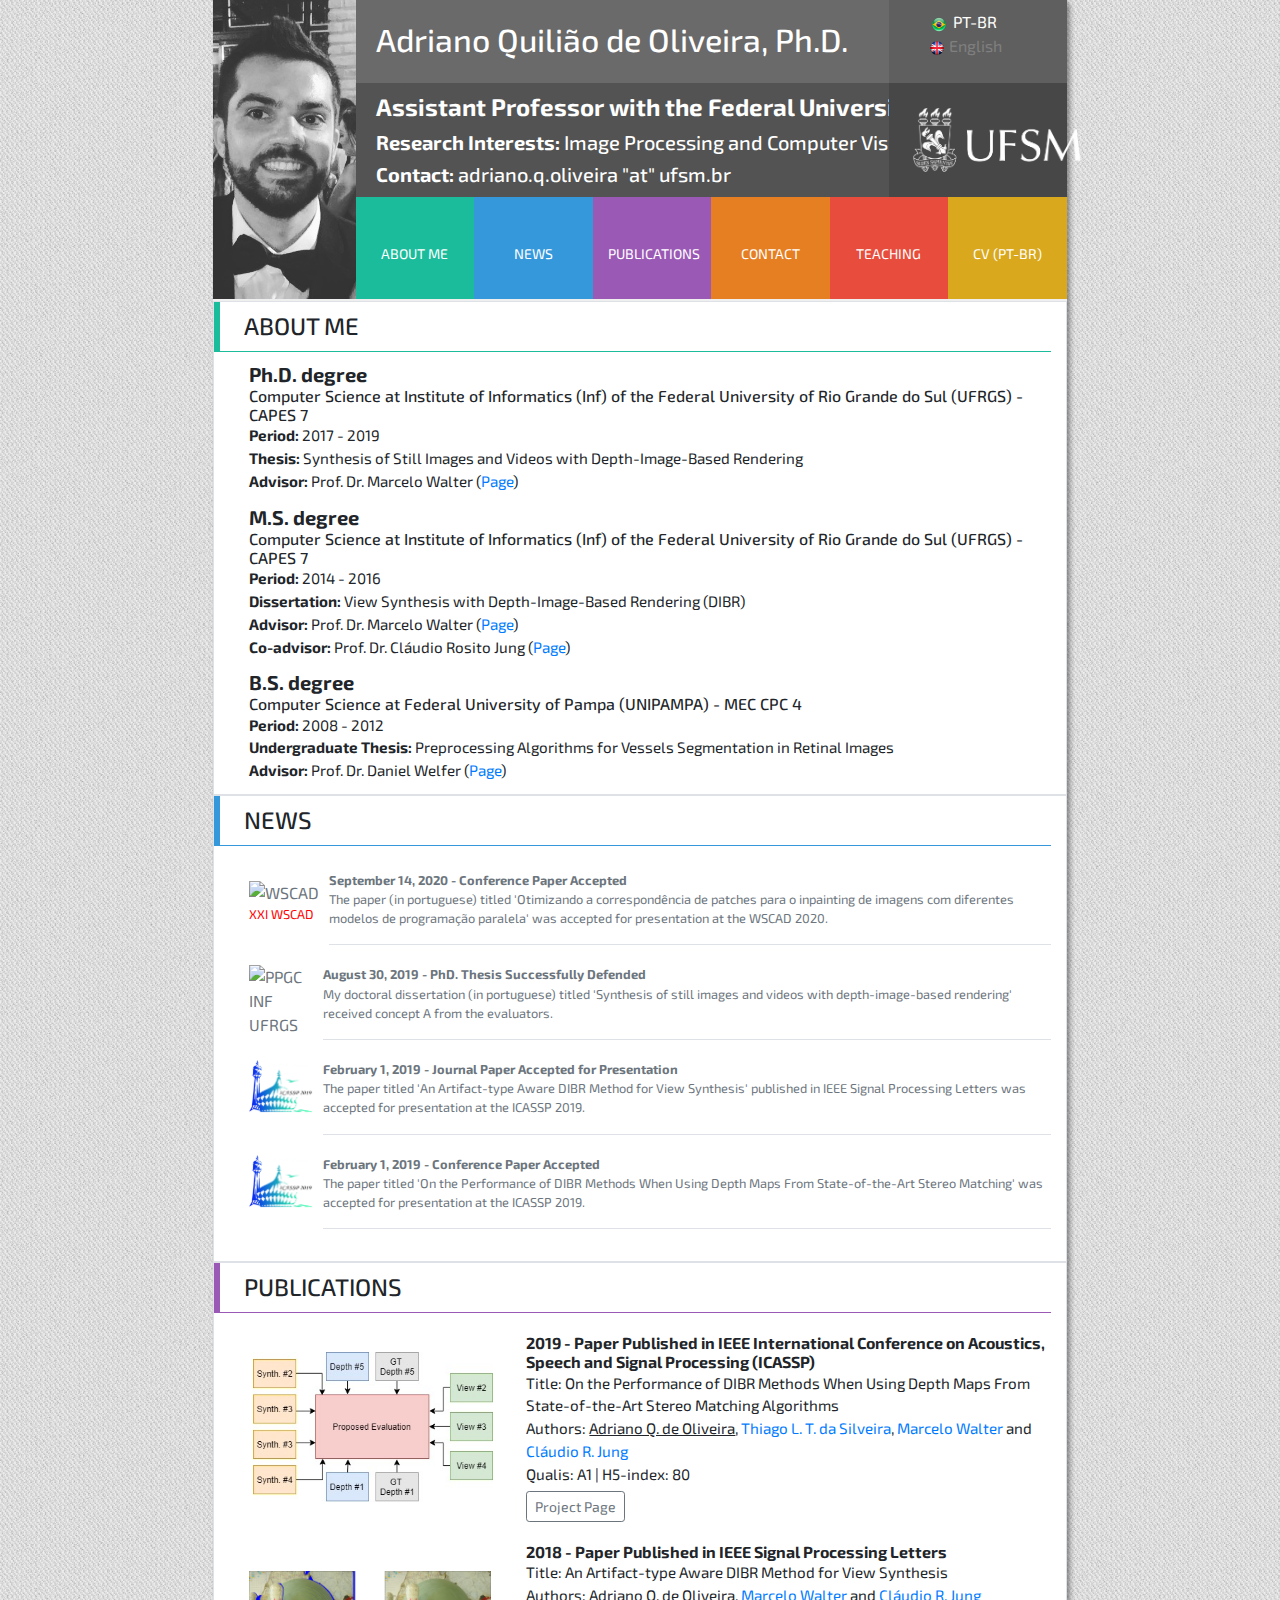
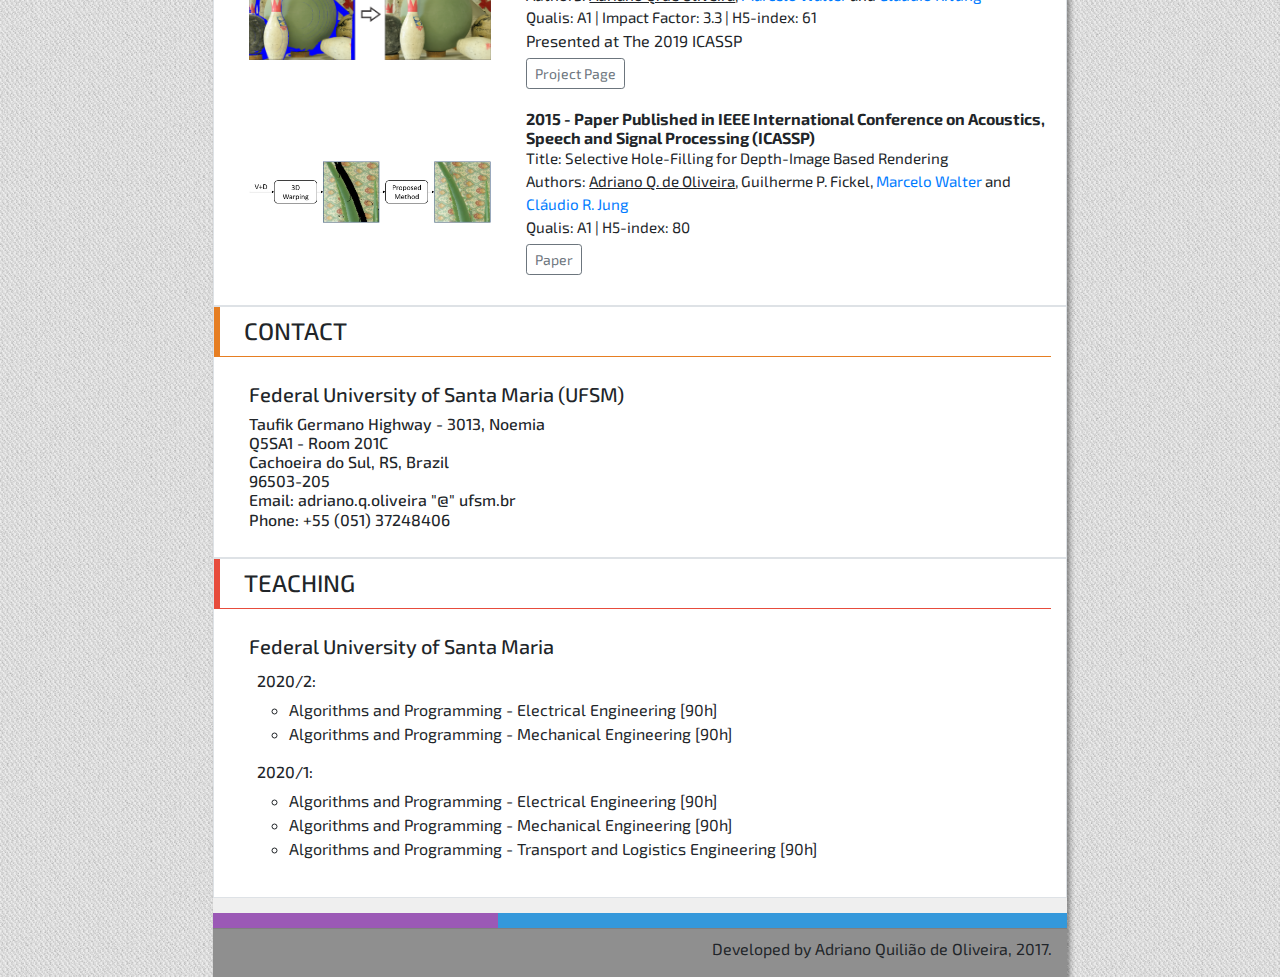
==== index.html @ 12d9fefe "Updating news and other informations - 17/10/2020" ====
<!DOCTYPE html PUBLIC "-//W3C//DTD HTML 4.01 Transitional//EN" "http://www.w3.org/TR/html4/loose.dtd">
<html lang="pt-br">
  <head>
    <!-- Required meta tags -->
    <meta http-equiv="Content-Type" content="text/html;charset=utf-8"/>
    <meta name="viewport" content="width=device-width, initial-scale=1, shrink-to-fit=no">

	<link rel="stylesheet" href="staticfiles/libs/bootstrap-4.1.2-dist/css/bootstrap.min.css"/>
	<link href="https://fonts.googleapis.com/css?family=Exo+2" rel="stylesheet">
	<link href="https://fonts.googleapis.com/icon?family=Material+Icons" rel="stylesheet">
	<link rel="stylesheet" href="staticfiles/css/main.css"/>
	<link rel="stylesheet" href="staticfiles/css/google-icons.css"/>
	<link rel="stylesheet" href="https://use.fontawesome.com/releases/v5.1.1/css/all.css" integrity="sha384-O8whS3fhG2OnA5Kas0Y9l3cfpmYjapjI0E4theH4iuMD+pLhbf6JI0jIMfYcK3yZ" crossorigin="anonymous">

	<link rel="shortcut icon" href="http://coral.ufsm.br/midia/wp-content/uploads/2012/08/apple.jpg" type="image/x-icon">
	<link rel="icon" href="https://www.ufsm.br/wp-content/themes/ufsm/images/icons/favicon.ico" sizes="192x192" />
	
	<script src="staticfiles/libs/jquery/jquery-3.1.1.min.js"></script>
	<script src="staticfiles/libs/bootstrap-4.1.2-dist/js/bootstrap.min.js"></script>
	<script src="staticfiles/js/main.js"></script>
	
	<title>Adriano Q. de Oliveira</title>
</head>
<body>
	<div class="container-fluid">
		<div class="row justify-content-center">
			<div class="col-12 col-lg-10 col-xl-8 content">
				<div class="row head">
					<div class="col-12 col-sm-3 col-xl-2 head-left">
						<!-- picture -->	
					</div>
					<div class="col-12 col-sm-9 col-xl-10">
						<div class="row"> 
							<div class="col-12 col-md-9 head-center">
								<div class="row">
									<div class="col-12 head-center-top  language-en">
										<h2>Adriano Quilião de Oliveira, Ph.D.</h2>
									</div>
									<div class="col-12 head-center-top  language-pt">
										<h2>Adriano Quilião de Oliveira</h2>
									</div>
								</div>
								<div class="row">
									<div class="col-12 head-center-bottom language-en">
										<h4><b>Assistant Professor with the Federal University of Santa Maria</b></h4> 
										<h5><b>Research Interests:</b> Image Processing and Computer Vision</h5>
										<h5><b>Contact:</b> adriano.q.oliveira "at" ufsm.br </h5>
									</div>
									<div class="col-12 head-center-bottom language-pt">
										<h4><b>Professor Adjunto da Universidade Federal de Santa Maria</b></h4> 
										<h5><b>Interesses de Pesquisa:</b> Processamento de Imagens e Visão Computacional</h5>
										<h5><b>Contato:</b> adriano.q.oliveira "@" ufsm.br </h5>
									</div>
								</div>
							</div>
							<div class="col-12 col-md-3 head-right">
								<div class="row head-right-top">
									<div class="col-12 col-sm-12 col-md-12" style="margin-left: 0px; padding-left: 0px;">
										<ul class="lang">
											<li data-language="pt" class="lang" id="bt-lang-pt">
												<img src="staticfiles/imgs/flag_br.png" alt="Português" width="20">
												PT-BR
											</li>
											<li data-language="en" class="lang" id="bt-lang-en">
												<img src="staticfiles/imgs/flag_en.png" alt="English" width="16">
												English
											</li>
										</ul>
									</div>
								</div>
								<div class="row head-right-bottom">
									<div class="col-12">
										<center>
											<img src="staticfiles/imgs/ufsm.png" class="head-logo" class="img-responsive"  alt="Institute of Informatics - UFRGS"/>
										</center>
									</div>
								</div>
							</div>
						</div>
						<div class="row nv-container">
							<div class="col-4 col-md-2 nv nv-one" id="bt_home">
								<i class="fas fa-user-graduate fa-2x"></i><br/>
								<div class="language-en">About Me</div>
								<div class="language-pt">Sobre Mim</div>
							</div>
							<div class="col-4 col-md-2 nv nv-two" id="bt_news">
							  	<i class="fas fa-rss-square fa-2x"></i><br/>
								<div class="language-en">News</div>
								<div class="language-pt">Notícias</div>
							</div>
							<div class="col-4 col-md-2 nv nv-three" id="bt_research">
							  	<i class="fas fa-book fa-2x"></i><br/>
								<div class="language-en">Publications</div>
								<div class="language-pt">Artigos</div>
							</div>
							<div class="col-4 col-md-2 nv nv-four"  id="bt_contact">
							  	<i class="fas fa-envelope fa-2x"></i><br/>
								<div class="language-en">Contact</div>
								<div class="language-pt">Contato</div>
							</div>
							<div class="col-4 col-md-2 nv nv-five"  id="bt_career">
								<i class="fas fa-university fa-2x"></i><br/>
								<div class="language-en">Teaching</div>
								<div class="language-pt">Ensino</div>
							</div>
							<!--<div class="col-4 col-md-2 nv nv-five" id="bt_research_gp">
							  	<i class="fas fa-users fa-2x"></i><br/>
								<div class="language-en">Research Group</div>
								<div class="language-pt">Grupo de Pesquisa</div>
							</div>-->
							<div class="col-4 col-md-2 nv nv-six" id="bt_lattes">
							  	<i class="fas fa-newspaper fa-2x"></i><br/>
								<div class="language-en">CV (PT-BR)</div>
								<div class="language-pt">Lattes</div>
							</div>
						</div>
					</div>
				</div>	
				<!--------------------
					 PAGE CONTENT 
				---------------------->
				<div class="row page-content">
					<div class="col-12" id="page-content">

						<div class="row justify-content-center">
							<div class="col-12 content-top-left border section">
								<div class="row" id="about">
									<div class="col-12 section-title">
										<header class="color-s1">
											<h4 class="language-en">About Me</h4>
											<h4 class="language-pt">Sobre Mim</h4>
										</header>
									</div>
								</div>
								<!--<div class="row">
									<div class="col-12 subheader color-s1">
										<h5>Academic Education</h5>
									</div>
								</div>-->
								<div class="row section-content">
									<div class="col-12 degree">
										<div class="language-en">
											<h5>Ph.D. degree</h5>
											<h6>Computer Science at Institute of Informatics (Inf) of the Federal University of Rio Grande do Sul (UFRGS) - CAPES 7</h6>  
											<p>
												<b> Period: </b> 
												2017 - 2019
											</p>
											<p>
												<b> Thesis: </b> 
												Synthesis of Still Images and Videos with Depth-Image-Based Rendering
											</p>
											<p> 	
												<b>Advisor:</b> Prof. Dr. Marcelo Walter
												<span class="lattes">
													(<a href="http://www.inf.ufrgs.br/~mwalter/" target="_blank">Page</a>)
												</span>  
											</p>
											<!--
											<p> 	
												<b>Co-advisor:</b> Prof. Dr. Cláudio Rosito Jung
												<span class="lattes">
													(<a href="http://www.inf.ufrgs.br/~crjung/" target="_blank">Page</a>)
												</span>
											</p>
											-->
										</div>
										<div class="language-pt">
											<h5>Doutorado</span></h5>
											<h6>Ciência da Computação no Instituto de Informática (Inf) da Universidade Federal do Rio Grande do Sul (UFRGS) - CAPES 7</h6>  
											<p>
												<b> Período: </b> 
												2017 - 2019
											</p>
											<p>
												<b> Tese: </b> 
												Síntese de Fotografias e Vídeos com Depth-Image-Based Rendering
											</p>
											<p> 	
												<b>Orientador:</b> Prof. Dr. Marcelo Walter
												<span class="lattes">
													(<a href="http://www.inf.ufrgs.br/~mwalter/" target="_blank">Página</a>)
												</span>  
											</p>
											<!--
											<p> 	
												<b>Coorientador:</b> Prof. Dr. Cláudio Rosito Jung
												<span class="lattes">
													(<a href="http://www.inf.ufrgs.br/~crjung/" target="_blank">Página</a>)
												</span>
											</p>
											-->
										</div>
									</div>
								</div>
								<div class="row section-content">
									<div class="col-12 degree">
										<div class="language-en">
											<h5>M.S. degree</h5>
											<h6> Computer Science at Institute of Informatics (Inf) of the Federal University of Rio Grande do Sul (UFRGS) - CAPES 7</h6>  
											<p>
												<b> Period: </b> 
												2014 - 2016
											</p>
											<p>
												<b> Dissertation: </b> 
												View Synthesis with Depth-Image-Based Rendering (DIBR)
											</p>
											<p> 	
												<b>Advisor:</b> Prof. Dr. Marcelo Walter
												<span class="lattes">
													(<a href="http://www.inf.ufrgs.br/~mwalter/" target="_blank">Page</a>)
												</span>  
											</p>
									 		<p> 	
												<b>Co-advisor:</b> Prof. Dr. Cláudio Rosito Jung
												<span class="lattes">
													(<a href="http://www.inf.ufrgs.br/~crjung/" target="_blank">Page</a>)
												</span>
											</p>
										</div>
										<div class="language-pt">
											<h5>Mestrado</h5>
											<h6>Ciência da Computação no Instituto de Informática (Inf) da Universidade Federal do Rio Grande do Sul (UFRGS) - CAPES 7</h6>  
											<p>
												<b> Período: </b> 
												2014 - 2016
											</p>
											<p>
												<b> Dissertação: </b> 
												Síntese de Vistas com Depth-Image-Based Rendering (DIBR)
											</p>
											<p> 	
												<b>Orientador:</b> Prof. Dr. Marcelo Walter
												<span class="lattes">
													(<a href="http://www.inf.ufrgs.br/~mwalter/" target="_blank">Página</a>)
												</span>  
											</p>
									 		<p> 	
												<b>Coorientador:</b> Prof. Dr. Cláudio Rosito Jung
												<span class="lattes">
													(<a href="http://www.inf.ufrgs.br/~crjung/" target="_blank">Página</a>)
												</span>
											</p>
										</div>
									</div>
								</div>
								<div class="row section-content">
									<div class="col-12 degree">
										<div class="language-en">
											<h5>B.S. degree</h5>
											<h6> Computer Science at Federal University of Pampa (UNIPAMPA) - MEC CPC 4</h6>  
											<p>
												<b> Period: </b> 
												2008 - 2012
											</p>
											<p>
												<b> Undergraduate Thesis: </b> 
												Preprocessing Algorithms for Vessels Segmentation in Retinal Images
											</p>
											<p> 	
												<b>Advisor:</b> Prof. Dr. Daniel Welfer
												<span class="lattes">
													(<a href="http://w3.ufsm.br/ppgi/?page_id=2458" target="_blank">Page</a>)
												</span>
											</p>
										</div>
										<div class="language-pt">
											<h5>Graduação</h5>
											<h6> Ciência da Computação na Universidade Federal do Pampa (UNIPAMPA) - MEC CPC 4</h6>  
											<p>
												<b> Período: </b> 
												2008 - 2012
											</p>
											<p>
												<b> Monografia: </b> 
												Algoritmos de Pré-processamento para Segmentação de Vasos em Imagens da Retina
											</p>
											<p> 	
												<b>Orientador:</b> Prof. Dr. Daniel Welfer
												<span class="lattes">
													(<a href="http://w3.ufsm.br/ppgi/?page_id=2458" target="_blank">Página</a>)
												</span>
											</p>
										</div>
									</div>
								</div>
							</div>
						</div>

						<div class="row justify-content-center" id="news">
							<div class="col-12 content-top-left border section">
								<div class="row">
									<div class="col-12 section-title">
										<header class="color-s2">
											<h4 class="language-en">News</h4>
											<h4 class="language-pt">Notícias <small>(<i>only in english</i>)</small></h4>
										</header>
									</div>
								</div>
								<div class="row section-content">
									<div class="col-12 news">
										<div class="bg-white">
											<div class="media text-muted media-news" onclick="formControl.redirect('http://wscad.sbc.org.br/2020/programa-wscad.html');">
												<div>
													<div>
														<img width="64" style="margin-right: 10px; margin-top: 10px;" src="http://wscad.sbc.org.br/2020/assets/images/logos/wscad-logo-sem-texto.png" alt="WSCAD">
													</div>
													<div style="color:red; font-size: 80%">
														XXI WSCAD
													</div>
												</div>
												<p class="media-body pb-3 mb-0 small lh-125 border-bottom border-gray">
											        <strong class="d-block text-gray-dark">September 14, 2020 - Conference Paper Accepted</strong>
											        The paper (in portuguese) titled 'Otimizando a correspondência de patches para o inpainting de imagens com diferentes modelos de programação paralela' was accepted for presentation at the WSCAD 2020.
											    </p>
											</div>
											<!--
											<div class="media text-muted media-news" onclick="formControl.redirect('./projects/atamethod');">
												<img width="64" style="margin-right: 10px;" src="projects/atamethod/files/ieee.png" alt="IEEE Signal Processing Letters">
												<p class="media-body pb-3 mb-0 small lh-125 border-bottom border-gray">
											        <strong class="d-block text-gray-dark">September 25, 2019 - Image Results Available</strong>
											        The image results used in the paper 'An Artifact-type Aware DIBR Method for View Synthesis' are now available for download.
											    </p>
											</div>
											-->
											<div class="media text-muted media-news" onclick="formControl.redirect('https://lume.ufrgs.br/handle/10183/201264');">
												<img width="64" style="margin-right: 10px;" src="https://www.inf.ufrgs.br/ppgc/wp-content/uploads/2016/01/logo-ppgc.png" alt="PPGC INF UFRGS">
												<p class="media-body pb-3 mb-0 small lh-125 border-bottom border-gray">
											        <strong class="d-block text-gray-dark">August 30, 2019 - PhD. Thesis Successfully Defended</strong>
											        My doctoral dissertation (in portuguese) titled 'Synthesis of still images and videos with depth-image-based rendering' received concept A from the evaluators.
											    </p>
											</div>
											<!--
											<div class="media text-muted media-news" onclick="formControl.redirect('./projects/dibrxsm');">
												<img width="64" style="margin-right: 10px;" src="projects/dibrxsm/files/logo_icassp.png" alt="ICASSP 2019">
												<p class="media-body pb-3 mb-0 small lh-125 border-bottom border-gray">
											        <strong class="d-block text-gray-dark">May 18, 2019 - Image Results Available</strong>
											        The image results used in the paper 'On the Performance of DIBR Methods When Using Depth Maps From State-of-the-Art Stereo Matching' are now available for download.
											    </p>
											</div>
											-->
											<div class="media text-muted media-news" onclick="formControl.redirect('./projects/atamethod');">
												<img width="64" style="margin-right: 10px;" src="projects/dibrxsm/files/logo_icassp.png" alt="ICASSP 2019">
												<p class="media-body pb-3 mb-0 small lh-125 border-bottom border-gray">
											        <strong class="d-block text-gray-dark">February 1, 2019 - Journal Paper Accepted for Presentation</strong>
											        The paper titled 'An Artifact-type Aware DIBR Method for View Synthesis' published in IEEE Signal Processing Letters was accepted for presentation at the ICASSP 2019.
											    </p>
											</div>
											<div class="media text-muted media-news" onclick="formControl.redirect('./projects/dibrxsm');">
												<img width="64" style="margin-right: 10px;" src="projects/dibrxsm/files/logo_icassp.png" alt="ICASSP 2019">
												<p class="media-body pb-3 mb-0 small lh-125 border-bottom border-gray">
											        <strong class="d-block text-gray-dark">February 1, 2019 - Conference Paper Accepted</strong>
											        The paper titled 'On the Performance of DIBR Methods When Using Depth Maps From State-of-the-Art Stereo Matching' was accepted for presentation at the ICASSP 2019.
											    </p>
											</div>
										</div>
									</div>
								</div>
							</div>
						</div>

						<div class="row justify-content-center" id="research">
							<div class="col-12 content-top-left border section">
								<div class="row">
									<div class="col-12 section-title">
										<header class="color-s3">
											<h4 class="language-en">Publications</h4>
											<h4 class="language-pt">Produção Acadêmica <small>(<i>only in english</i>)</small></h4>
										</header>
									</div>
								</div>
								<div class="row section-content">
									<div class="col-12">
										<div class="row  media">
											<div class="col-12 col-md-4 justify-content-center align-self-center">
												<center>
											    	<img class="media-image" src="projects\dibrxsm\files\pipeline_poster.jpg" alt="Evaluation Pipeline">
												</center>
											</div>
											<div class="col-12 col-md-8">
											    <h6 class="media-title">2019 - Paper Published in IEEE International Conference on Acoustics, Speech and Signal Processing (ICASSP)</h6>
											    <span class="media-content"> 
											    	Title: On the Performance of DIBR Methods When Using Depth Maps From State-of-the-Art Stereo Matching Algorithms<br/>
											    	Authors: <span class="i-author">Adriano Q. de Oliveira</span>, <a href="http://www.inf.ufrgs.br/~tltsilveira/">Thiago L. T. da Silveira</a>, <a href="http://www.inf.ufrgs.br/~mwalter/">Marcelo Walter</a> and <a href="http://www.inf.ufrgs.br/~crjung/">Cláudio R. Jung</a><br/>
											    	<span style="color: rgb(155, 89, 182);"><i class="fas fa-chart-bar"></i></span> Qualis: A1 | H5-index: 80</span>
											    </span>
											    <br/>
											    <button type="button" class="btn btn-outline-secondary btn-sm" style="margin-top: 5px;" onclick="formControl.redirect('./projects/dibrxsm');">
													Project Page
												</button>
											</div>
										</div>
										<div class="row  media">
											<div class="col-12 col-md-4 justify-content-center align-self-center">
											    <img class="media-image" src="projects\atamethod\files\imgs.png" alt="ATA Method">
											</div>
											<div class="col-12 col-md-8">
											    <h6 class="media-title">2018 - Paper Published in IEEE Signal Processing Letters</h6>
											    <span class="media-content"> 
											    	Title: An Artifact-type Aware DIBR Method for View Synthesis <br/>
											    	Authors: <span class="i-author">Adriano Q. de Oliveira</span>, <a href="http://www.inf.ufrgs.br/~mwalter/">Marcelo Walter</a> and <a href="http://www.inf.ufrgs.br/~crjung/">Cláudio R. Jung</a><br/>
											    	<span style="color: rgb(155, 89, 182);"><i class="fas fa-chart-bar"></i></span> Qualis: A1 | Impact Factor: 3.3 | H5-index: 61</span> <br/>
											    	<span style="color: orange;"><i class="fas fa-award"></i></span> Presented at The 2019 ICASSP 
											    </span>
											    <br/>
											    <button type="button" class="btn btn-outline-secondary btn-sm" style="margin-top: 5px;" onclick="formControl.redirect('./projects/atamethod');">
													Project Page
												</button>
											</div>
										</div>
										<!--
										<div class="row  media">
											<div class="col-12 col-md-4">
											    <img class="media-image" src="projects\diss\files\pipeline-horizontal-diss.png" alt="Dissertation Pipeline">
											</div>
											<div class="col-12 col-md-8">
											    <h6 class="media-title">2016 - Dissertation Approved [Concept: A]</h6>
											    <span class="media-content"> 
											    	Title: View Synthesis with Depth-Image-Based Rendering (DIBR)<br/>
											    	Author: <span class="i-author">Adriano Q. de Oliveira</span>
											    </span>
											    <br/>
											    <button type="button" class="btn btn-outline-secondary btn-sm" style="margin-top: 5px;" onclick="formControl.redirect('https://www.lume.ufrgs.br/bitstream/handle/10183/143155/000996476.pdf?sequence=1');">
													Dissertation (PT-BR)
												</button>
											</div>
										</div>
										-->
										<div class="row  media">
											<div class="col-12 col-md-4 justify-content-center align-self-center">
											    <img class="media-image" src="projects\shfmethod\files\shf.jpg" alt="SHF Pipeline">
											</div>
											<div class="col-12 col-md-8">
											    <h6 class="media-title">2015 - Paper Published in IEEE International Conference on Acoustics, Speech and Signal Processing (ICASSP)</h6>
											    <span class="media-content"> 
											    	Title: Selective Hole-Filling for Depth-Image Based Rendering<br/>
											    	Authors: <span class="i-author">Adriano Q. de Oliveira</span>, Guilherme P. Fickel, <a href="http://www.inf.ufrgs.br/~mwalter/">Marcelo Walter</a> and <a href="http://www.inf.ufrgs.br/~crjung/">Cláudio R. Jung</a><br/>
											    	<span style="color: rgb(155, 89, 182);"><i class="fas fa-chart-bar"></i></span> Qualis: A1 | H5-index: 80</span>
											    </span>
											    <br/>
											    <button type="button" class="btn btn-outline-secondary btn-sm" style="margin-top: 5px;" onclick="formControl.redirect('https://ieeexplore.ieee.org/document/7178157/');">
													Paper
												</button>
											</div>
										</div>
									</div>
								</div>			
							</div>
						</div>
						<div class="row justify-content-center" id="contact">
							<div class="col-12 content-top-left border section">
								<div class="row">
									<div class="col-12 section-title">
										<header class="color-s4">
											<h4 class="language-en">Contact</h4>
											<h4 class="language-pt">Contato</h4>
										</header>
									</div>
								</div>
								<div class="row section-content">
									<div class="col-12 contact">
										<div class="language-en" style="padding-top: 10px;"> 
											<h5> <i class="fas fa-map-marker-alt"></i> Federal University of Santa Maria (UFSM) </h5>
											<h6>
												Taufik Germano Highway - 3013, Noemia <br/>
												Q5SA1 - Room 201C <br/> 
												Cachoeira do Sul, RS, Brazil <br/>
												96503-205<br/>
												Email: adriano.q.oliveira "@" ufsm.br <br/>
												Phone: +55 (051) 37248406
											</h6>
										</div>
										<div class="language-pt" style="padding-top: 10px;"> 
											<h5> <i class="fas fa-map-marker-alt"></i> Universidade Federal de Santa Maria (UFSM) </h5>
											<h6>
												Rodovia Taufik Germano - 3013, Noemia <br/>
												Q5SA1 - Sala 201C <br/> 
												Cachoeira do Sul, RS, Brasil <br/>
												CEP: 96503-205<br/>
												Email: adriano.q.oliveira "@" ufsm.br <br/>
												Fone: (051) 37248406
											</h6>
										</div>
									</div>
								</div>			
							</div>
						</div>
						<div class="row justify-content-center" id="teaching">
							<div class="col-12 content-top-left border section">
								<div class="row">
									<div class="col-12 section-title">
										<header class="color-s5">
											<h4 class="language-en">Teaching</h4>
											<h4 class="language-pt">Ensino</h4>
										</header>
									</div>
								</div>
								<div class="row section-content">
									<div class="col-12 teaching">
										<div class="language-en" style="padding-top: 10px;">
											<h5><i class="fas fa-university"></i> Federal University of Santa Maria</h5>
										</div>
										<div class="language-pt" style="padding-top: 10px;">
											<h5><i class="fas fa-university"></i> Universidade Federal de Santa Maria</h5>
										</div>
										<div class="language-en" style="padding-top: 5px;">	
											<h6>&nbsp;&nbsp;2020/2: </h6>
											<ul style="list-style-type:circle;">
											  <li>Algorithms and Programming - Electrical Engineering [90h]</li>
											  <li>Algorithms and Programming - Mechanical Engineering [90h]</li>
											</ul>

										</div>
										<div class="language-pt" style="padding-top: 5px;">
											<h6>&nbsp;&nbsp;2020/2: </h6>	
											<ul style="list-style-type:circle;">
											  <li>Algoritmos e Programação - Engenharia Elétrica [90h]</li>
											  <li>Algoritmos e Programação - Engenharia Mecânica [90h]</li>
											</ul>
										</div>
										<div class="language-en">
											<h6>&nbsp;&nbsp;2020/1: </h6>
											<ul style="list-style-type:circle;">
											  <li>Algorithms and Programming - Electrical Engineering [90h]</li>
											  <li>Algorithms and Programming - Mechanical Engineering [90h]</li>
											  <li>Algorithms and Programming - Transport and Logistics Engineering [90h]</li>
											</ul>

										</div>
										<div class="language-pt">
											<h6>&nbsp;&nbsp;2020/1: </h6>	
											<ul style="list-style-type:circle;">
											  <li>Algoritmos e Programação - Engenharia Elétrica [90h]</li>
											  <li>Algoritmos e Programação - Engenharia Mecânica [90h]</li>
											  <li>Algoritmos e Programação - Engenharia de Transportes e Logística [90h]</li>
											</ul>
										</div>
									</div>
								</div>			
							</div>
						</div>
					</div>
				</div>
				<div class="row">
					<div class="col-12 col-md-4 content-bottom-left">
					</div>
					<div class="col-12 col-md-8 content-bottom-right">
					</div>
				</div>
				<div class="row footer">
					<div class="col-12">
						<p>Developed by Adriano Quilião de Oliveira, 2017.</p>
					</div>
				</div>		
			</div>
	    </div>
	</div>
</body>
</html>
---- staticfiles/css/main.css ----
@CHARSET "ISO-8859-1";
html, body {
  height: 100%; 
  margin: 0px; 
  padding: 0px; 
 }
  
body {
	background: url(../imgs/bg-patt.png);
	max-width: 100%;
  overflow-y: scroll;
}

.content {
	min-height: 100%;
	background-color: #efefef !important;
  padding: 15px;
  margin-top: 0;
  -webkit-box-shadow: 3px 3px 5px 0px rgba(50, 50, 50, 0.5);
  -moz-box-shadow: 3px 3px 5px 0px rgba(50, 50, 50, 0.5);
  box-shadow: 3px 3px 5px 0px rgba(50, 50, 50, 0.5);
 	font-family: 'Exo 2', sans-serif;
  font-weight: 400 !important;
  padding-bottom: 0;
}

.head {
	background: rgba(0, 0, 0, 0.5);
	padding: 0;
	margin: -15px;
}

.head-left {
	padding: 0;
	margin: 0;
	background: url(../imgs/adriano3.jpg);
  background-position: center center;
  background-repeat: no-repeat;
  background-size: cover;
  min-height: 285px;
}

.head-center {
	color: #fff;
}

.head-center-top {
  padding-top: 20px;
	padding-left: 20px;
  min-height: 83px;
	background: rgba(0, 0, 0, 0.1);
	white-space: nowrap;
	overflow:hidden;
}

.head-center-bottom {
  padding-top: 10px;
	padding-left: 20px;
	background: rgba(0, 0, 0, 0.3);
	min-height: 114px;
	overflow:hidden;
	white-space: nowrap;
}

.lang {
	cursor: pointer;
	list-style: none;
	text-align: left;
  color: #fff;
}

.lang li:hover {
  color: rgba(0, 0, 0, 0.5);
}

.head-logo {
	margin-top: 15px;
	max-height: 84px;
	margin-bottom: 15px;
}

.content-top-left {
  background-color: #fff;
  border-right: 1px dotted rgba(0,0,0,0.3);
}

.content-bottom-left {
	background-color: #9b59b6;
	color: white;
	min-height: 15px;
}

.content-bottom-right {
	background-color: #3498db;
	color: white;
	min-height: 15px;
}

.head-right {
}

.head-right-bottom {
  background: rgba(0, 0, 0, 0.4);
}

.head-right-top {	
  background: rgba(0, 0, 0, 0.2);
  padding-top: 10px;
  padding-bottom: 9px;
}

.nv {
  padding-top: 25px;
  height: 102px;	
  text-align: center;
  cursor: pointer;
  background-color: #fff;
  overflow:hidden;
}

.footer {
  border-top: 1px solid rgba(0, 0, 0, 0.1);
  -webkit-background-clip: padding-box; /* for Safari */
  background-clip: padding-box; /* for IE9+, Firefox 4+, Opera, Chrome */
  padding-top: 8px;
  background: rgba(0, 0, 0, 0.4);
  text-align: right;
}

/* Navbar*/
.nv-container {
}
.nv {
	text-transform: uppercase;
  font-size: 14px;
	color: #fff;
}
.nv span {
  font-size:26px;
}
.nv:hover {
	opacity: 0.7;
  filter: alpha(opacity=70);
	transition: opacity .5s ease-out;
  -moz-transition: opacity .5s ease-out;
  -webkit-transition: opacity .5s ease-out;
  -o-transition: opacity .5s ease-out;
}
.nv-one {
  background-color: #1abc9c; 
}
.nv-two {
  background-color: #3498db;
}
.nv-three {
  background-color: #9b59b6;
}
.nv-four {
  background-color: #e67e22;
}
.nv-five {
  background-color: #e74c3c;
}
.nv-six {
  background-color: #d9a81d;
}
.activated {
  color: rgba(0, 0, 0, 0.8);
}

/* other elements */
.section {
  padding-bottom: 10px
}
.section-content {
  padding-left: 20px;
}
header {
  height: 50px;
  margin-left: -15px;
  padding-left: 24px;
  padding-top: 10px;
  text-transform: uppercase;
  border-left: 6px solid;
  border-bottom: 1px solid;
}
.subheader {
  border-top: 1px solid;
  border-bottom: 1px solid;
  padding-left: 34px;
  padding-top: 5px;
}
.color-s1 {
  border-color: #1abc9c;
}
.color-s2 {
  border-color: #3498db;
}
.color-s3 {
  border-color: #9b59b6;
}
.color-s4 {
  border-color: #e67e22;
}
.color-s5 {
  border-color: #e74c3c;
}
.color-s6 {
  border-color: #d9a81d;
}

.degree p {
  margin-bottom: 0;
  font-size: 95%;
}
.degree h5 {
  font-weight: bold;
  margin-bottom: 0;
  margin-top: 5px;
}
.degree h6 {
  margin: 0px;
}

.degree, .news {
  padding-top: 5px;
  padding-bottom: 2px;
}

.i-author {
  text-decoration: underline;
}

.contact {
  padding-top: 15px;
  padding-bottom: 10px;
}

.teaching {
  padding-top: 15px;
  padding-bottom: 10px;
}

.news-header {
  padding-top: 15px;
}

.media {
  margin-top: 20px;
  margin-bottom: 20px;
  background-color: #FFF;
}
.media-title {
  font-weight: bold;
  padding: 0;
  margin: 0;
}
.media-content {
  font-size: 95%;
  
}
.media-image {
  max-width: 98%;
  max-height: 150px;
}

.page-content {
  margin-top: 17px;
  margin-bottom: 15px;
}

.emph {
  color: darkorange;
  font-weight: bold;
}

.list-group-item-text{
  color: #000;
  font-size: 95%;
  margin: 0;
}
.list-group-item-heading{
  color: #000;
  font-size: 20px;
  font-weight: bold;
}

.list-group-item:hover{
  background-color: #3498db;
  opacity: 0.8;
}

.no-show{
   display: none;
}

 .media-news{
  cursor: pointer;
 }

.media-news:hover{
  background-color: #F5F5F5;
  opacity: 0.85;
}
---- staticfiles/css/google-icons.css ----
@font-face {
  font-family: 'Material Icons';
  font-style: normal;
  font-weight: 400;
  src: url(https://example.com/MaterialIcons-Regular.eot); /* For IE6-8 */
  src: local('Material Icons'),
    local('MaterialIcons-Regular'),
    url(https://example.com/MaterialIcons-Regular.woff2) format('woff2'),
    url(https://example.com/MaterialIcons-Regular.woff) format('woff'),
    url(https://example.com/MaterialIcons-Regular.ttf) format('truetype');
}

.material-icons {
  font-family: 'Material Icons';
  font-weight: normal;
  font-style: normal;
  font-size: 24px;  /* Preferred icon size */
  display: inline-block;
  line-height: 1;
  text-transform: none;
  letter-spacing: normal;
  word-wrap: normal;
  white-space: nowrap;
  direction: ltr;

  /* Support for all WebKit browsers. */
  -webkit-font-smoothing: antialiased;
  /* Support for Safari and Chrome. */
  text-rendering: optimizeLegibility;

  /* Support for Firefox. */
  -moz-osx-font-smoothing: grayscale;

  /* Support for IE. */
  font-feature-settings: 'liga';
}

/* Rules for sizing the icon. */
.material-icons.md-18 { font-size: 18px; }
.material-icons.md-24 { font-size: 24px; }
.material-icons.md-25 { font-size: 25px; }
.material-icons.md-36 { font-size: 36px; }
.material-icons.md-48 { font-size: 48px; }
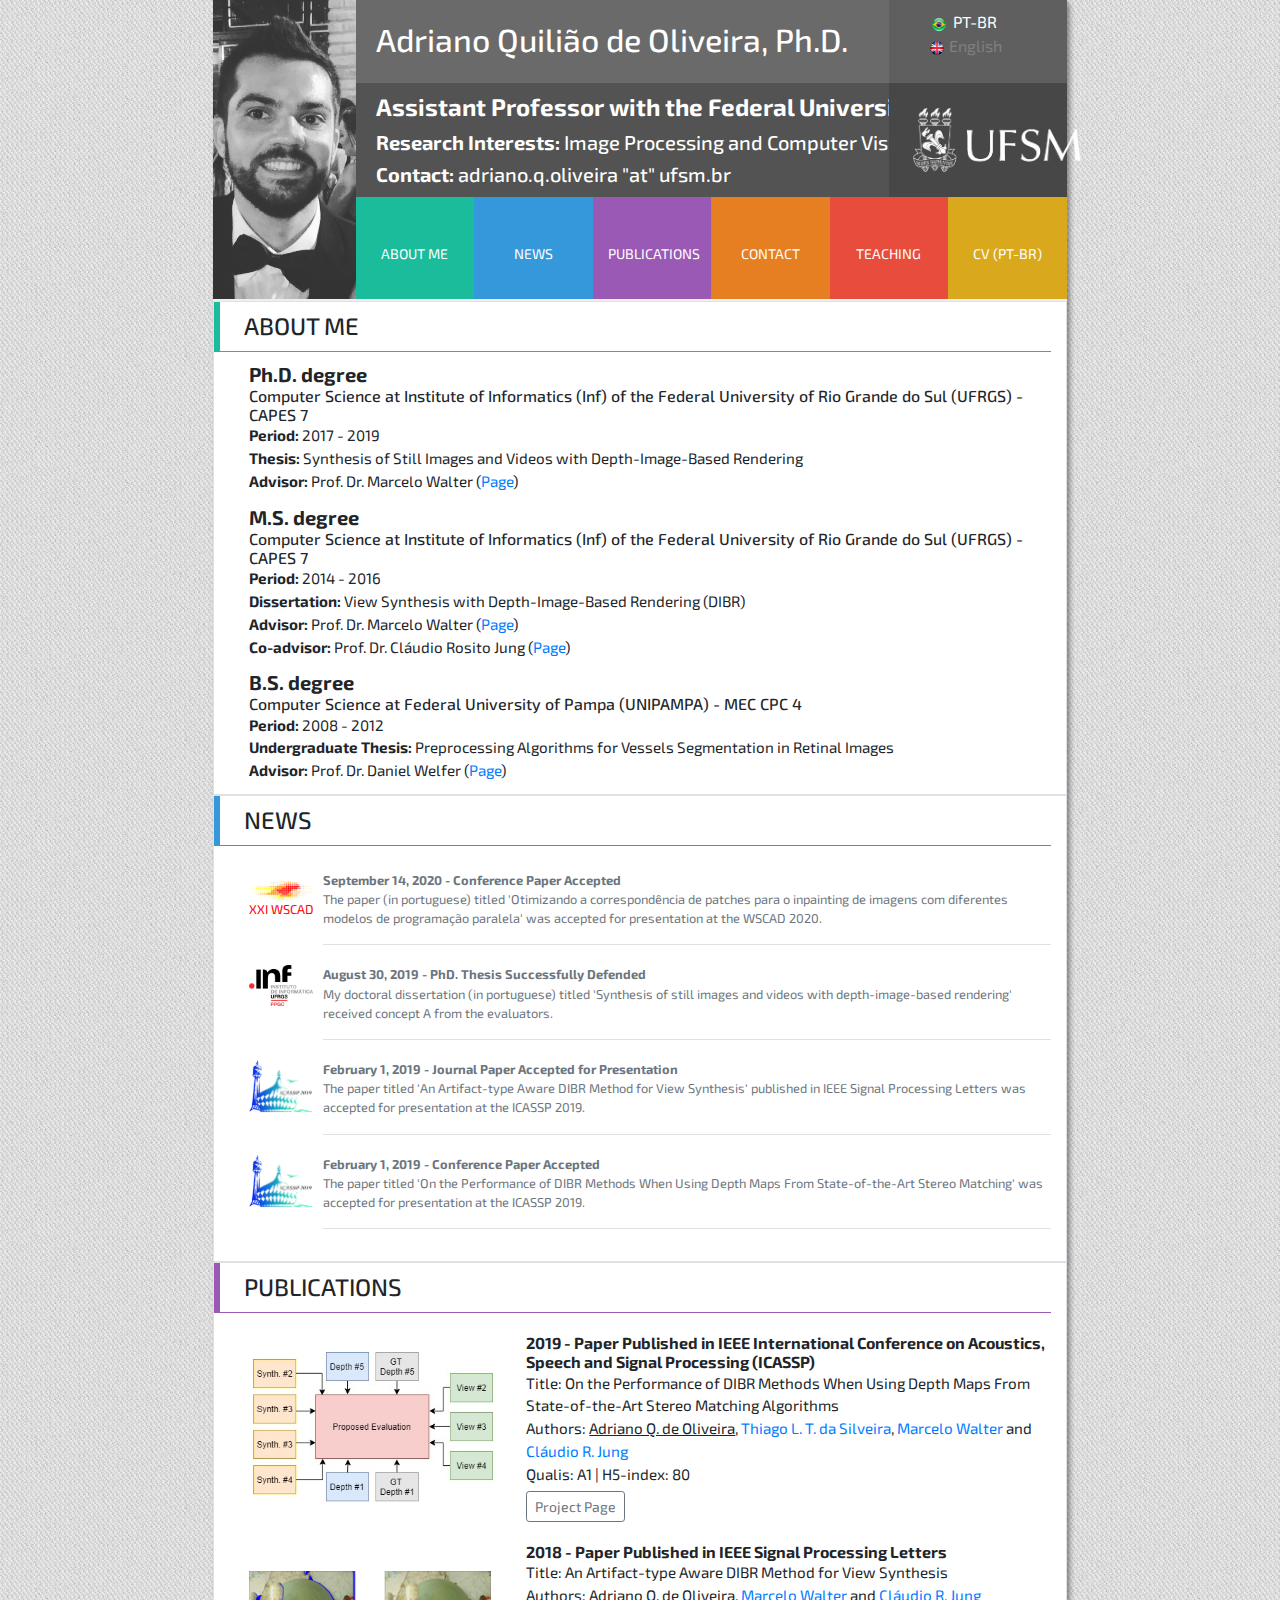
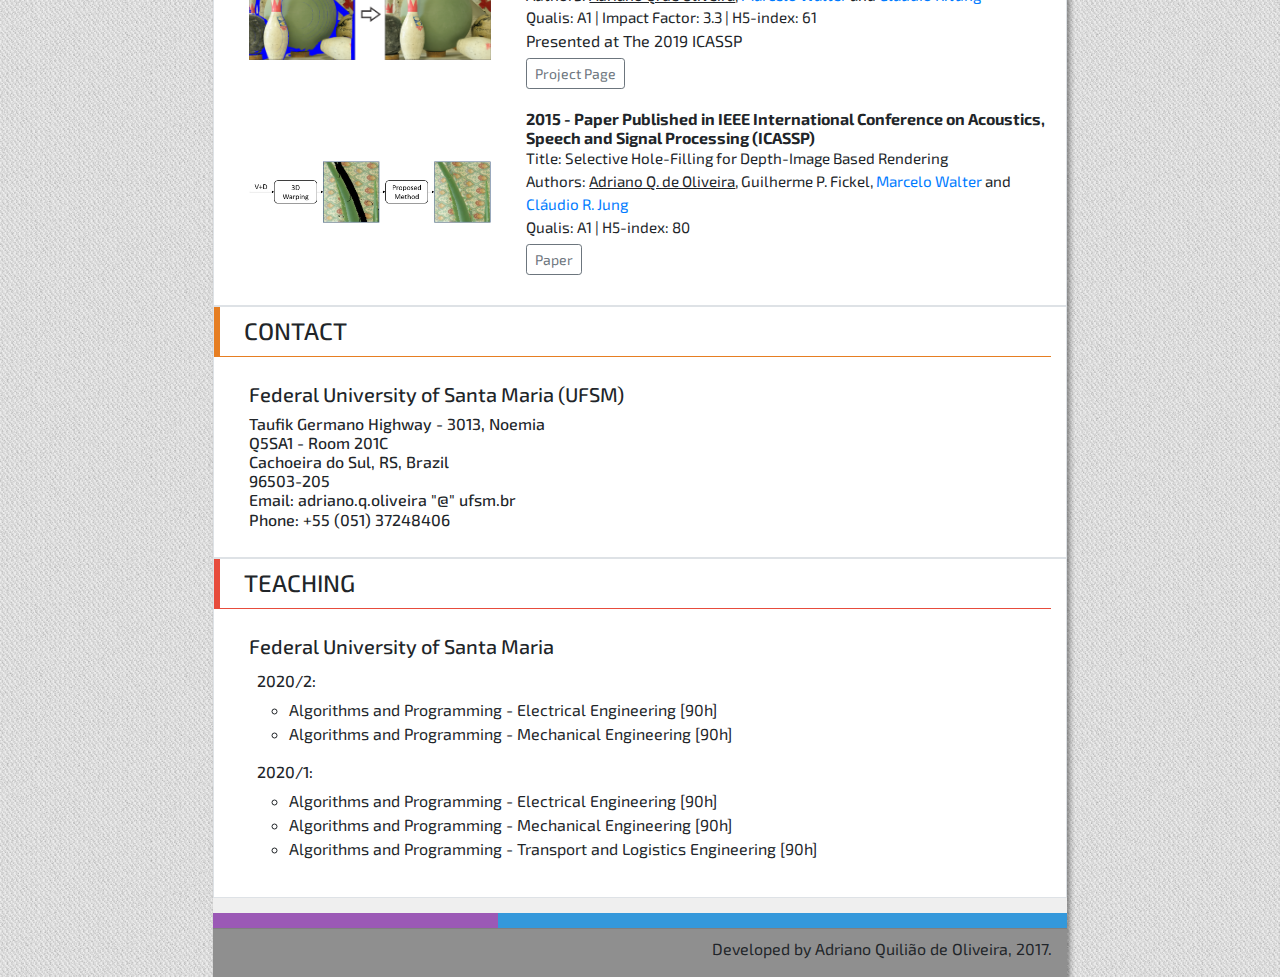
==== commit cd96a8c6: "Changing the path of logos" ====
--- a/index.html
+++ b/index.html
@@ -304,7 +304,7 @@
 											<div class="media text-muted media-news" onclick="formControl.redirect('http://wscad.sbc.org.br/2020/programa-wscad.html');">
 												<div>
 													<div>
-														<img width="64" style="margin-right: 10px; margin-top: 10px;" src="http://wscad.sbc.org.br/2020/assets/images/logos/wscad-logo-sem-texto.png" alt="WSCAD">
+														<img width="64" style="margin-right: 10px; margin-top: 10px;" src="staticfiles/imgs/wscad-logo.png" alt="WSCAD">
 													</div>
 													<div style="color:red; font-size: 80%">
 														XXI WSCAD
@@ -325,7 +325,7 @@
 											</div>
 											-->
 											<div class="media text-muted media-news" onclick="formControl.redirect('https://lume.ufrgs.br/handle/10183/201264');">
-												<img width="64" style="margin-right: 10px;" src="https://www.inf.ufrgs.br/ppgc/wp-content/uploads/2016/01/logo-ppgc.png" alt="PPGC INF UFRGS">
+												<img width="64" style="margin-right: 10px;" src="staticfiles/imgs/inf-logo.png" alt="PPGC INF UFRGS">
 												<p class="media-body pb-3 mb-0 small lh-125 border-bottom border-gray">
 											        <strong class="d-block text-gray-dark">August 30, 2019 - PhD. Thesis Successfully Defended</strong>
 											        My doctoral dissertation (in portuguese) titled 'Synthesis of still images and videos with depth-image-based rendering' received concept A from the evaluators.
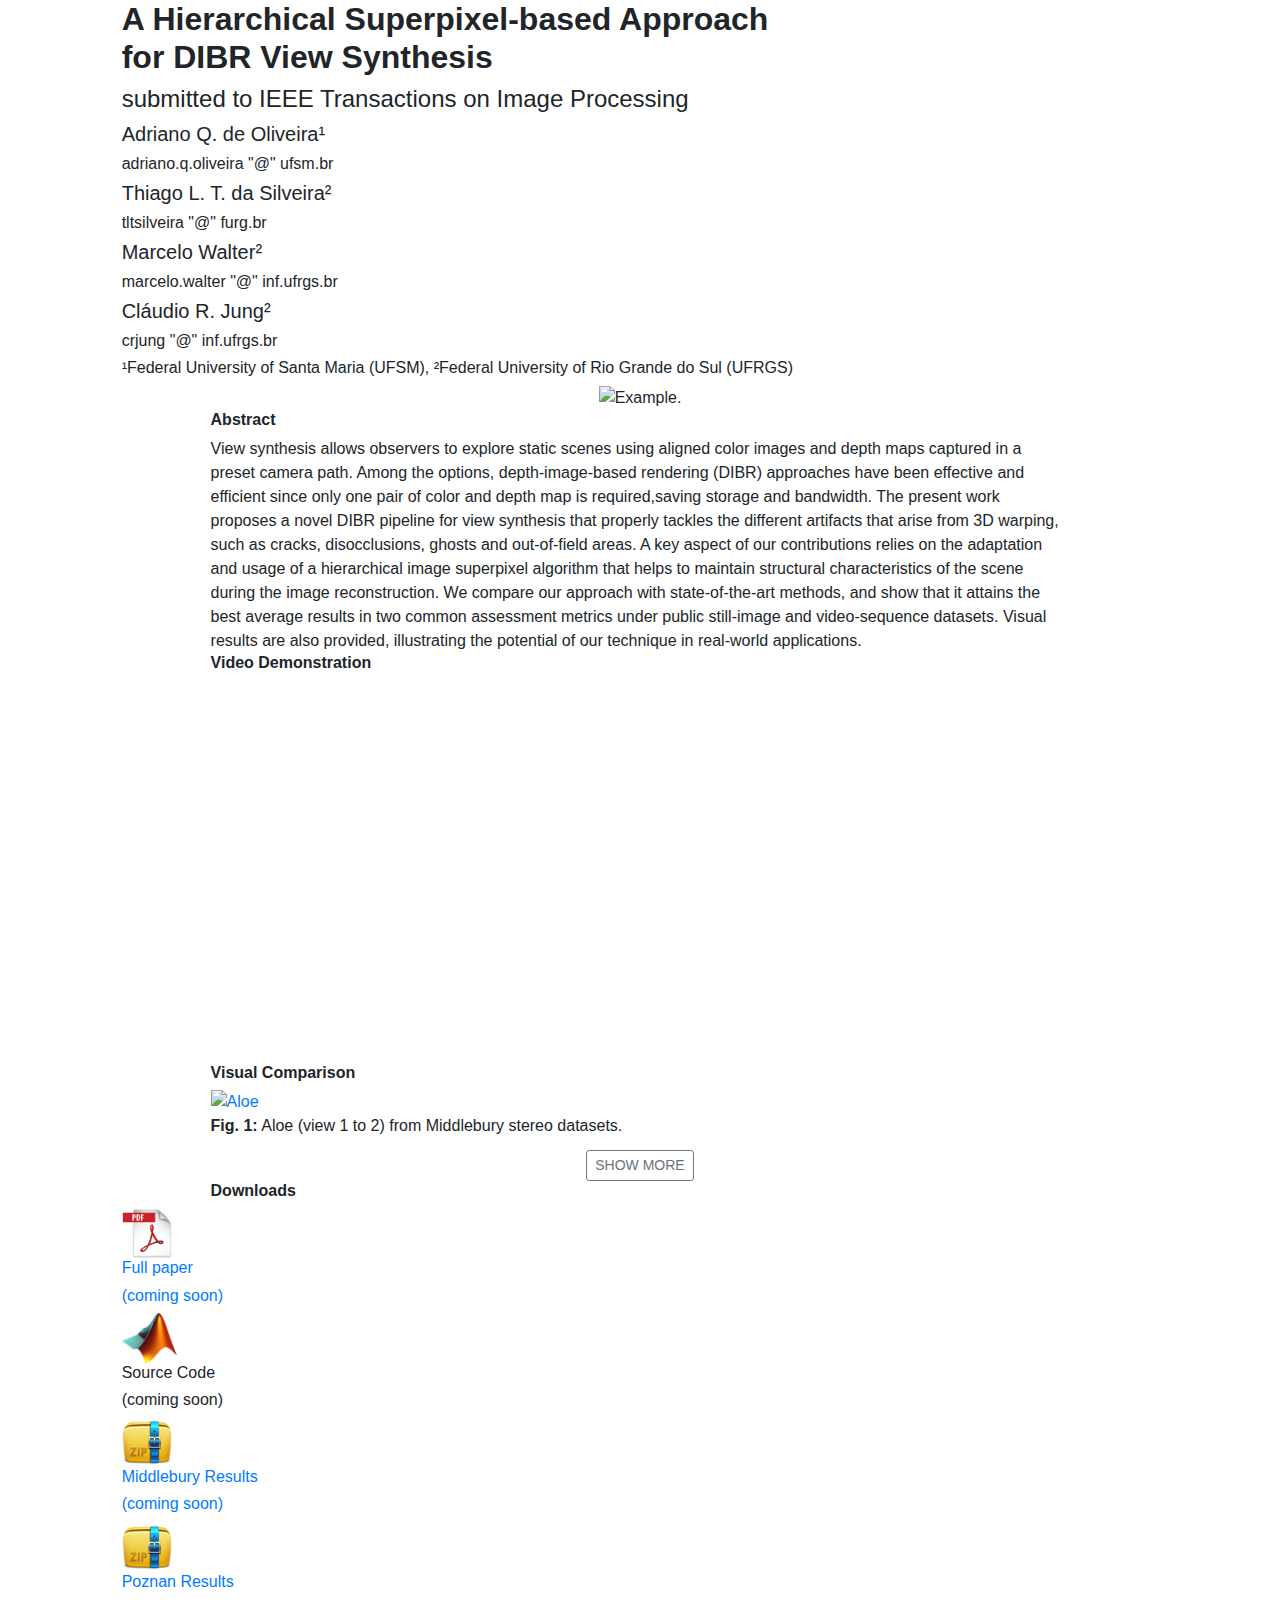
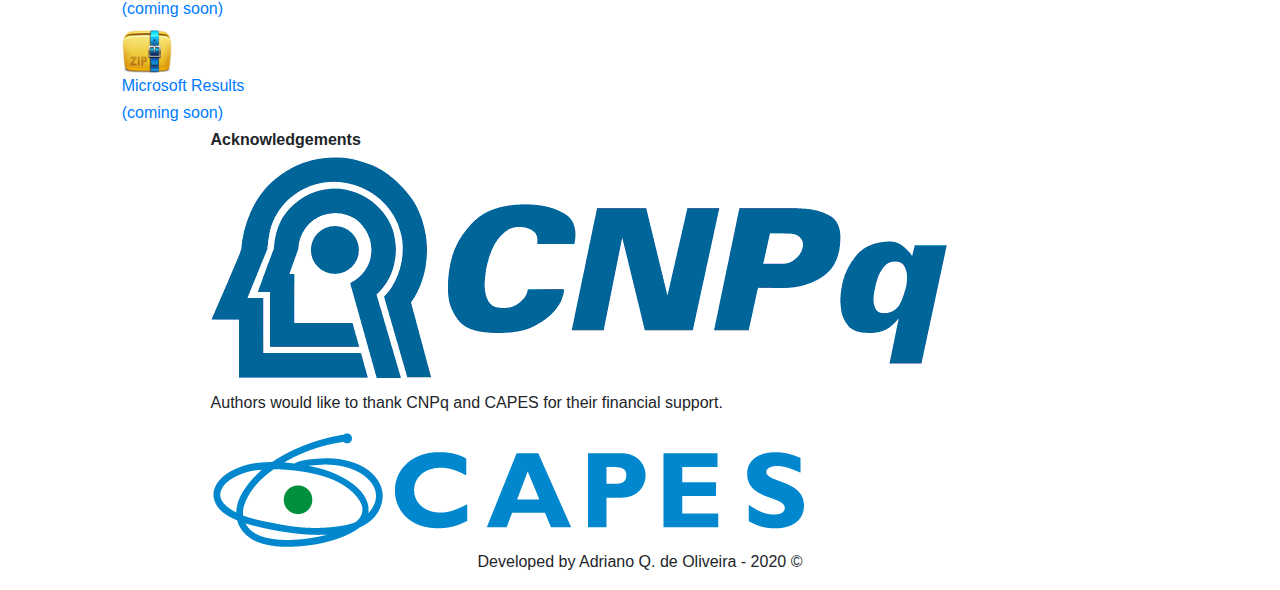
==== commit d3987f5c: "refreshing index" ====
--- a/index.html
+++ b/index.html
@@ -1,560 +1,322 @@
-<!DOCTYPE html PUBLIC "-//W3C//DTD HTML 4.01 Transitional//EN" "http://www.w3.org/TR/html4/loose.dtd">
-<html lang="pt-br">
+﻿<!DOCTYPE html PUBLIC "-//W3C//DTD HTML 4.01 Transitional//EN" "http://www.w3.org/TR/html4/loose.dtd">
+<html lang="en">
   <head>
+
     <!-- Required meta tags -->
     <meta http-equiv="Content-Type" content="text/html;charset=utf-8"/>
     <meta name="viewport" content="width=device-width, initial-scale=1, shrink-to-fit=no">
 
-	<link rel="stylesheet" href="staticfiles/libs/bootstrap-4.1.2-dist/css/bootstrap.min.css"/>
+	<link rel="stylesheet" href="../../staticfiles/libs/bootstrap-4.1.2-dist/css/bootstrap.min.css"/>
 	<link href="https://fonts.googleapis.com/css?family=Exo+2" rel="stylesheet">
 	<link href="https://fonts.googleapis.com/icon?family=Material+Icons" rel="stylesheet">
-	<link rel="stylesheet" href="staticfiles/css/main.css"/>
-	<link rel="stylesheet" href="staticfiles/css/google-icons.css"/>
+	<link rel="stylesheet" href="../../staticfiles/css/google-icons.css"/>
 	<link rel="stylesheet" href="https://use.fontawesome.com/releases/v5.1.1/css/all.css" integrity="sha384-O8whS3fhG2OnA5Kas0Y9l3cfpmYjapjI0E4theH4iuMD+pLhbf6JI0jIMfYcK3yZ" crossorigin="anonymous">
-
-	<link rel="shortcut icon" href="http://coral.ufsm.br/midia/wp-content/uploads/2012/08/apple.jpg" type="image/x-icon">
+	
+	<link rel="shortcut icon" href="https://www.ufsm.br/wp-content/themes/ufsm/images/icons/favicon.ico" type="image/x-icon">
 	<link rel="icon" href="https://www.ufsm.br/wp-content/themes/ufsm/images/icons/favicon.ico" sizes="192x192" />
+
+	<script src="../../staticfiles/libs/jquery/jquery-3.1.1.min.js"></script>
+	<script src="../../staticfiles/libs/bootstrap-4.1.2-dist/js/bootstrap.min.js"></script>
+
+	<link rel="stylesheet" href="./css/base.css"/>
+	<script src="./js/base.js"></script>
 	
-	<script src="staticfiles/libs/jquery/jquery-3.1.1.min.js"></script>
-	<script src="staticfiles/libs/bootstrap-4.1.2-dist/js/bootstrap.min.js"></script>
-	<script src="staticfiles/js/main.js"></script>
-	
-	<title>Adriano Q. de Oliveira</title>
+	<!-- Global site tag (gtag.js) - Google Analytics -->
+	<script async src="https://www.googletagmanager.com/gtag/js?id=UA-162918501-1"></script>
+	<script>
+	  window.dataLayer = window.dataLayer || [];
+	  function gtag(){dataLayer.push(arguments);}
+	  gtag('js', new Date());
+
+	  gtag('config', 'UA-162918501-1');
+	</script>
+	<title>A Hierarchical Superpixel-based Approach for DIBR View Synthesis</title>
 </head>
 <body>
 	<div class="container-fluid">
 		<div class="row justify-content-center">
-			<div class="col-12 col-lg-10 col-xl-8 content">
-				<div class="row head">
-					<div class="col-12 col-sm-3 col-xl-2 head-left">
-						<!-- picture -->	
-					</div>
-					<div class="col-12 col-sm-9 col-xl-10">
-						<div class="row"> 
-							<div class="col-12 col-md-9 head-center">
-								<div class="row">
-									<div class="col-12 head-center-top  language-en">
-										<h2>Adriano Quilião de Oliveira, Ph.D.</h2>
+			<div class="col-12 col-lg-10">
+				<!--
+				<div class="row justify-content-center">
+					<div class="col-12 col-lg-10">
+						<div class="alert alert-success" role="alert" style="font-size: 80%; margin-top: 20px; margin-bottom: -10px;">
+							<button type="button" class="close" data-dismiss="alert" style="font-size: 100%;">&times;</button>
+							<strong>News!</strong> The images used in the experimental results are available for download. See at the bottom of the page (Downloads section).
+						</div>
+					</div>
+				</div> 
+				-->
+				<div class="row">
+					<div class="col-12 text title">
+						<h2><b>A Hierarchical Superpixel-based Approach </br>for DIBR View Synthesis</b></h2>
+						<h4>submitted to IEEE Transactions on Image Processing</h4>
+						<!--
+						<h6>
+							<span style="color: orange;"><i class="fas fa-award"></i></span> Presented at The 2019 ICASSP |
+							DOI: <a href="https://ieeexplore.ieee.org/document/8465966/" target="_blank">10.1109/LSP.2018.2870342</a>
+						</h6>
+						-->
+					</div>
+			    </div>
+			    <div class="row text">
+			    	<div class="col-12 authors">
+						<div class="author-desc" data-authorpage="https://adrianoquiliao.github.io/" data-toggle="tooltip" data-placement="bottom" title="Click to open the author's webpage">
+							<h5> Adriano Q. de Oliveira¹</h5>
+							<h6 class="mail">adriano.q.oliveira "@" ufsm.br</h6>	
+				    	</div>
+				    	<div class="author-desc" data-authorpage="https://tltsilveira.github.io/" data-placement="bottom" title="Click to open the author's webpage">
+							<h5>Thiago L. T. da Silveira²</h5>
+							<h6 class="mail">tltsilveira "@" furg.br</h6>	
+				    	</div>
+				    	<div class="author-desc" data-authorpage="http://www.inf.ufrgs.br/~mwalter/" data-placement="bottom" title="Click to open the author's webpage">
+							<h5>Marcelo Walter²</h5>
+							<h6 class="mail">marcelo.walter "@" inf.ufrgs.br</h6>	
+				    	</div>
+				    	<div class="author-desc" data-authorpage="http://www.inf.ufrgs.br/~crjung/" data-placement="bottom" title="Click to open the author's webpage">
+							<h5>Cláudio R. Jung²</h5>
+							<h6 class="mail">crjung "@" inf.ufrgs.br</h6>	
+				    	</div>
+				    </div>
+			    </div>
+			    <div class="row">
+			    	<div class="col-12 text">
+			    		<h5 style="font-size: 12pt">¹Federal University of Santa Maria (UFSM), ²Federal University of Rio Grande do Sul (UFRGS)</h5>
+			    		<!--
+			    		<h5 style="font-size:110%">¹Academic Coord. of Cachoeira do Sul - Federal University of Santa Maria (UFSM)</h5>
+			    		<h5 style="font-size:110%">²Center of Computational Sciences - Federal University of Rio Grande (FURG)</h5>
+			    		<h5 style="font-size:110%">³Institute of Informatics (INF) - Federal University of Rio Grande do Sul (UFRGS)</h5>
+			    		-->
+			    	</div>
+				</div>
+				
+				<div class="row justify-content-center">
+					<div class="col-12 col-lg-10 col-xl-10">
+						<div class="text-center">
+							<img src="./imgs/pipeline-dhs.png" alt="Example." class="example_img">
+						</div>
+					</div>	
+			    </div>
+			
+			    <div class="row justify-content-center">
+			    	<div class="col-12 col-xl-10 subtitle">
+			    		<h6><b>Abstract</b></h6>
+			    	</div>
+				</div>
+				<div class="row justify-content-center">
+					<div class="col-12 col-md-10">
+						<span class="abstract">
+						View synthesis allows observers to explore static scenes using aligned color images and depth maps captured in a preset camera path. Among the options, depth-image-based rendering (DIBR) approaches have been effective and efficient since only one pair of color and depth map is required,saving storage and bandwidth. The present work proposes a novel DIBR pipeline for view synthesis that properly tackles the different artifacts that arise from 3D warping, such as cracks, disocclusions, ghosts and out-of-field areas. A key aspect of our contributions relies on the adaptation and usage of a hierarchical image superpixel algorithm that helps to maintain structural characteristics of the scene during the image reconstruction. We compare our approach with state-of-the-art methods, and show that it attains the best average results in two common assessment metrics under public still-image and video-sequence datasets. Visual results are also provided, illustrating the potential of our technique in real-world applications.
+			   			</span>
+			   		</div>
+				</div>
+				<div class="row justify-content-center">
+			    	<div class="col-12 col-xl-10 subtitle">
+			    		<h6><b>Video Demonstration</b></h6>
+			    	</div>
+				</div>
+				<div class="row justify-content-center">
+					<div class="col-12 col-md-8">
+						<div class="embed-responsive embed-responsive-16by9 ifvideo">
+		  					<iframe class="embed-responsive-item" src="https://www.youtube.com/embed/vD813JdVEws?rel=0" allowfullscreen></iframe>
+						</div>
+			   		</div>
+				</div>
+				<div class="row justify-content-center">
+			    	<div class="col-12 col-xl-10 subtitle">
+			    		<h6><b>Visual Comparison</b></h6>
+			    	</div>
+				</div>
+				<div class="row justify-content-center">
+					<div class="col-12 col-md-10">
+						<div class="result">
+						   <a href="files/result1.jpg"><img class="imgres" src="files/result1.jpg" alt="Aloe"></a>
+						   <p class="card-text"><b>Fig. 1:</b> Aloe (view 1 to 2) from Middlebury stereo datasets.</p>
+						</div>
+					</div>
+				</div>
+				<div class="row justify-content-center">
+					<div class="col-12 col-md-10">
+						<div class="result" id="div-res2" style="display: none;">
+						  <a href="files/result2.jpg"><img class="imgres" src="files/result2.jpg" alt="Flowerpots"></a>
+						  <p class="card-text"><b>Fig. 2:</b> Flowerpots (view 1 to 2) from Middlebury stereo datasets.</p>
+						</div>
+					</div>
+				</div>
+				<div class="row justify-content-center">
+					<div class="col-12 col-md-10">
+						<div class="result" id="div-res3" style="display: none;">
+						   <a href="files/result3.jpg"><img class="imgres" src="files/result3.jpg" alt="Bowling1"></a>
+						   <p class="card-text"><b>Fig. 3:</b> Bowling1 (view 1 to 2) from Middlebury stereo datasets.</p>
+						</div>
+					</div>
+				</div>
+				<div class="row justify-content-center">
+					<div class="col-12 col-md-10">
+						<div class="result" id="div-res4" style="display: none;">
+						   <a href="files/result4.jpg"><img class="imgres" src="files/result4.jpg" alt="BA43"></a>
+						   <p class="card-text"><b>Fig. 4:</b> Ballet (frame 0 - View 4 to 3) from Microsoft datasets.</p>
+						</div>
+					</div>
+				</div>
+				<div class="row justify-content-center">
+					<div class="col-12 col-md-10">
+						<div class="result" id="div-res5" style="display: none;">
+						   <a href="files/result5.jpg"><img class="imgres" src="files/result5.jpg" alt="BR41"></a>
+						   <p class="card-text"><b>Fig. 5:</b> Breakdancers (frame 0 - View 4 to 1) from Microsoft datasets.</p>
+						</div>
+					</div>
+				</div>
+				<div class="row justify-content-center">
+					<div class="col-12 col-md-10">
+						<div class="result" id="div-res6" style="display: none;">
+						   <a href="files/result6.jpg"><img class="imgres" src="files/result6.jpg" alt="PH57"></a>
+						   <p class="card-text"><b>Fig. 6:</b> PoznanHall2 (frame 0 - View 5 to 7) from Poznan datasets.</p>
+						</div>
+					</div>
+				</div>
+				<div class="row justify-content-center">
+					<div class="col-12 col-md-10">
+						<div class="result" id="div-res7" style="display: none;">
+						   <a href="files/result7.jpg"><img class="imgres" src="files/result7.jpg" alt="PS34"></a>
+						   <p class="card-text"><b>Fig. 7:</b> PoznanStreet (frame 0 - View 3 to 4) from Poznan datasets.</p>
+						</div>
+					</div>
+				</div>
+				<div class="row justify-content-center">
+					<div class="col-12 col-md-10">
+						<div class="result" id="div-res8" style="display: none;">
+						   <a href="files/result8.jpg"><img class="imgres" src="files/result8.jpg" alt="DA15"></a>
+						   <p class="card-text"><b>Fig. 8:</b> Dancer (frame 0 - View 1 to 5) from Poznan datasets.</p>
+						</div>
+					</div>
+				</div>
+				<div class="row justify-content-center">
+					<div class="col-12 col-md-10">
+						<center> 
+							<button type="button" class="btn btn-outline-secondary btn-sm" id="bt-showmore" style="margin-top: 5px;">
+								SHOW MORE
+							</button> 
+						</center>
+					</div>
+				</div>
+				<!--
+				<div class="row justify-content-center">
+			    	<div class="col-12 col-xl-10 subtitle">
+			    		<h6><b>Bibitex</b></h6>
+			    	</div>
+				</div>
+				<div class="row justify-content-center">
+					<div class="col-12 col-md-10">
+						<p class="text-left bibitex">
+							@article{paperid,<br/>
+							  &nbsp;&nbsp;&nbsp;&nbsp;author    = {Adriano Q. de Oliveira and Thiago L. T. da Silveira and Marcelo Walter and Cl{\'a}udio R. Jung},<br/>
+							  &nbsp;&nbsp;&nbsp;&nbsp;title     = {A Hierarchical Superpixel-based Approach for DIBR View Synthesis},<br/>
+							  &nbsp;&nbsp;&nbsp;&nbsp;journal   = {IEEE Transactions on Image Processing},<br/>
+							  &nbsp;&nbsp;&nbsp;&nbsp;volume    = {},<br/>
+							  &nbsp;&nbsp;&nbsp;&nbsp;number    = {},<br/>
+							  &nbsp;&nbsp;&nbsp;&nbsp;year      = {},<br/>
+							  &nbsp;&nbsp;&nbsp;&nbsp;pages     = {},<br/>
+							  &nbsp;&nbsp;&nbsp;&nbsp;month     = {}<br/>
+							}
+  						</p>
+					</div>
+				</div>
+				-->
+				<div class="row justify-content-center">
+			    	<div class="col-12 col-xl-10 subtitle">
+			    		<h6><b>Downloads</b></h6>
+			    	</div>
+				</div>
+				<div class="row">
+					<div class="col-12">
+						<div class="downlst">
+				    		<a href="#" target="_blank">
+					    		<div class="picon">
+									<div>
+										<img src="../../staticfiles/imgs/pdf-icon.png" height="50px" alt="Paper.">
 									</div>
-									<div class="col-12 head-center-top  language-pt">
-										<h2>Adriano Quilião de Oliveira</h2>
+									<div>
+						    			<h6>Full paper</h6>
+						    		</div>
+						    		<div>
+						    			<h6>(coming soon)</h6>
+						    		</div>
+					    		</div>
+				    		</a>
+				    		<div class="picon">
+								<a href="#">
+									<div>
+										<img src="../../staticfiles/imgs/mat-icon.png" height="50px" alt="Source code.">
+					    			</div>
+					    		</a>
+					    		<div>
+					    			<h6>Source Code</h6>
+					    		</div>
+					    		<div>
+					    			<h6>(coming soon)</h6>
+					    		</div>
+				    		</div>
+				    		<a href="#">
+								<div class="picon">
+									<div>
+										<img src="../../staticfiles/imgs/zip-icon.png" height="50px" alt="Middlebury Results.">
+					    			</div>
+					    			<div>
+					    				<h6>Middlebury Results</h6>
+					    			</div>
+					    			<div>
+					    				<h6>(coming soon)</h6>
+					    			</div>
+					    		</div>
+				    		</a>
+				    		<a href="#">
+				    			<div class="picon">
+				    				<div>
+										<img src="../../staticfiles/imgs/zip-icon.png" height="50px" alt="Porznan Results.">
 									</div>
-								</div>
-								<div class="row">
-									<div class="col-12 head-center-bottom language-en">
-										<h4><b>Assistant Professor with the Federal University of Santa Maria</b></h4> 
-										<h5><b>Research Interests:</b> Image Processing and Computer Vision</h5>
-										<h5><b>Contact:</b> adriano.q.oliveira "at" ufsm.br </h5>
+									<div>
+					    				<h6>Poznan Results</h6>
+					    			</div>
+					    			<div>
+					    				<h6>(coming soon)</h6>
+					    			</div>
+					    		</div>
+				    		</a>
+				    		<a href="#">
+								<div class="picon">
+									<div>
+										<img src="../../staticfiles/imgs/zip-icon.png" height="50px" alt="Microsoft Results.">
 									</div>
-									<div class="col-12 head-center-bottom language-pt">
-										<h4><b>Professor Adjunto da Universidade Federal de Santa Maria</b></h4> 
-										<h5><b>Interesses de Pesquisa:</b> Processamento de Imagens e Visão Computacional</h5>
-										<h5><b>Contato:</b> adriano.q.oliveira "@" ufsm.br </h5>
-									</div>
-								</div>
-							</div>
-							<div class="col-12 col-md-3 head-right">
-								<div class="row head-right-top">
-									<div class="col-12 col-sm-12 col-md-12" style="margin-left: 0px; padding-left: 0px;">
-										<ul class="lang">
-											<li data-language="pt" class="lang" id="bt-lang-pt">
-												<img src="staticfiles/imgs/flag_br.png" alt="Português" width="20">
-												PT-BR
-											</li>
-											<li data-language="en" class="lang" id="bt-lang-en">
-												<img src="staticfiles/imgs/flag_en.png" alt="English" width="16">
-												English
-											</li>
-										</ul>
-									</div>
-								</div>
-								<div class="row head-right-bottom">
-									<div class="col-12">
-										<center>
-											<img src="staticfiles/imgs/ufsm.png" class="head-logo" class="img-responsive"  alt="Institute of Informatics - UFRGS"/>
-										</center>
-									</div>
-								</div>
-							</div>
-						</div>
-						<div class="row nv-container">
-							<div class="col-4 col-md-2 nv nv-one" id="bt_home">
-								<i class="fas fa-user-graduate fa-2x"></i><br/>
-								<div class="language-en">About Me</div>
-								<div class="language-pt">Sobre Mim</div>
-							</div>
-							<div class="col-4 col-md-2 nv nv-two" id="bt_news">
-							  	<i class="fas fa-rss-square fa-2x"></i><br/>
-								<div class="language-en">News</div>
-								<div class="language-pt">Notícias</div>
-							</div>
-							<div class="col-4 col-md-2 nv nv-three" id="bt_research">
-							  	<i class="fas fa-book fa-2x"></i><br/>
-								<div class="language-en">Publications</div>
-								<div class="language-pt">Artigos</div>
-							</div>
-							<div class="col-4 col-md-2 nv nv-four"  id="bt_contact">
-							  	<i class="fas fa-envelope fa-2x"></i><br/>
-								<div class="language-en">Contact</div>
-								<div class="language-pt">Contato</div>
-							</div>
-							<div class="col-4 col-md-2 nv nv-five"  id="bt_career">
-								<i class="fas fa-university fa-2x"></i><br/>
-								<div class="language-en">Teaching</div>
-								<div class="language-pt">Ensino</div>
-							</div>
-							<!--<div class="col-4 col-md-2 nv nv-five" id="bt_research_gp">
-							  	<i class="fas fa-users fa-2x"></i><br/>
-								<div class="language-en">Research Group</div>
-								<div class="language-pt">Grupo de Pesquisa</div>
-							</div>-->
-							<div class="col-4 col-md-2 nv nv-six" id="bt_lattes">
-							  	<i class="fas fa-newspaper fa-2x"></i><br/>
-								<div class="language-en">CV (PT-BR)</div>
-								<div class="language-pt">Lattes</div>
-							</div>
-						</div>
-					</div>
-				</div>	
-				<!--------------------
-					 PAGE CONTENT 
-				---------------------->
-				<div class="row page-content">
-					<div class="col-12" id="page-content">
-
-						<div class="row justify-content-center">
-							<div class="col-12 content-top-left border section">
-								<div class="row" id="about">
-									<div class="col-12 section-title">
-										<header class="color-s1">
-											<h4 class="language-en">About Me</h4>
-											<h4 class="language-pt">Sobre Mim</h4>
-										</header>
-									</div>
-								</div>
-								<!--<div class="row">
-									<div class="col-12 subheader color-s1">
-										<h5>Academic Education</h5>
-									</div>
-								</div>-->
-								<div class="row section-content">
-									<div class="col-12 degree">
-										<div class="language-en">
-											<h5>Ph.D. degree</h5>
-											<h6>Computer Science at Institute of Informatics (Inf) of the Federal University of Rio Grande do Sul (UFRGS) - CAPES 7</h6>  
-											<p>
-												<b> Period: </b> 
-												2017 - 2019
-											</p>
-											<p>
-												<b> Thesis: </b> 
-												Synthesis of Still Images and Videos with Depth-Image-Based Rendering
-											</p>
-											<p> 	
-												<b>Advisor:</b> Prof. Dr. Marcelo Walter
-												<span class="lattes">
-													(<a href="http://www.inf.ufrgs.br/~mwalter/" target="_blank">Page</a>)
-												</span>  
-											</p>
-											<!--
-											<p> 	
-												<b>Co-advisor:</b> Prof. Dr. Cláudio Rosito Jung
-												<span class="lattes">
-													(<a href="http://www.inf.ufrgs.br/~crjung/" target="_blank">Page</a>)
-												</span>
-											</p>
-											-->
-										</div>
-										<div class="language-pt">
-											<h5>Doutorado</span></h5>
-											<h6>Ciência da Computação no Instituto de Informática (Inf) da Universidade Federal do Rio Grande do Sul (UFRGS) - CAPES 7</h6>  
-											<p>
-												<b> Período: </b> 
-												2017 - 2019
-											</p>
-											<p>
-												<b> Tese: </b> 
-												Síntese de Fotografias e Vídeos com Depth-Image-Based Rendering
-											</p>
-											<p> 	
-												<b>Orientador:</b> Prof. Dr. Marcelo Walter
-												<span class="lattes">
-													(<a href="http://www.inf.ufrgs.br/~mwalter/" target="_blank">Página</a>)
-												</span>  
-											</p>
-											<!--
-											<p> 	
-												<b>Coorientador:</b> Prof. Dr. Cláudio Rosito Jung
-												<span class="lattes">
-													(<a href="http://www.inf.ufrgs.br/~crjung/" target="_blank">Página</a>)
-												</span>
-											</p>
-											-->
-										</div>
-									</div>
-								</div>
-								<div class="row section-content">
-									<div class="col-12 degree">
-										<div class="language-en">
-											<h5>M.S. degree</h5>
-											<h6> Computer Science at Institute of Informatics (Inf) of the Federal University of Rio Grande do Sul (UFRGS) - CAPES 7</h6>  
-											<p>
-												<b> Period: </b> 
-												2014 - 2016
-											</p>
-											<p>
-												<b> Dissertation: </b> 
-												View Synthesis with Depth-Image-Based Rendering (DIBR)
-											</p>
-											<p> 	
-												<b>Advisor:</b> Prof. Dr. Marcelo Walter
-												<span class="lattes">
-													(<a href="http://www.inf.ufrgs.br/~mwalter/" target="_blank">Page</a>)
-												</span>  
-											</p>
-									 		<p> 	
-												<b>Co-advisor:</b> Prof. Dr. Cláudio Rosito Jung
-												<span class="lattes">
-													(<a href="http://www.inf.ufrgs.br/~crjung/" target="_blank">Page</a>)
-												</span>
-											</p>
-										</div>
-										<div class="language-pt">
-											<h5>Mestrado</h5>
-											<h6>Ciência da Computação no Instituto de Informática (Inf) da Universidade Federal do Rio Grande do Sul (UFRGS) - CAPES 7</h6>  
-											<p>
-												<b> Período: </b> 
-												2014 - 2016
-											</p>
-											<p>
-												<b> Dissertação: </b> 
-												Síntese de Vistas com Depth-Image-Based Rendering (DIBR)
-											</p>
-											<p> 	
-												<b>Orientador:</b> Prof. Dr. Marcelo Walter
-												<span class="lattes">
-													(<a href="http://www.inf.ufrgs.br/~mwalter/" target="_blank">Página</a>)
-												</span>  
-											</p>
-									 		<p> 	
-												<b>Coorientador:</b> Prof. Dr. Cláudio Rosito Jung
-												<span class="lattes">
-													(<a href="http://www.inf.ufrgs.br/~crjung/" target="_blank">Página</a>)
-												</span>
-											</p>
-										</div>
-									</div>
-								</div>
-								<div class="row section-content">
-									<div class="col-12 degree">
-										<div class="language-en">
-											<h5>B.S. degree</h5>
-											<h6> Computer Science at Federal University of Pampa (UNIPAMPA) - MEC CPC 4</h6>  
-											<p>
-												<b> Period: </b> 
-												2008 - 2012
-											</p>
-											<p>
-												<b> Undergraduate Thesis: </b> 
-												Preprocessing Algorithms for Vessels Segmentation in Retinal Images
-											</p>
-											<p> 	
-												<b>Advisor:</b> Prof. Dr. Daniel Welfer
-												<span class="lattes">
-													(<a href="http://w3.ufsm.br/ppgi/?page_id=2458" target="_blank">Page</a>)
-												</span>
-											</p>
-										</div>
-										<div class="language-pt">
-											<h5>Graduação</h5>
-											<h6> Ciência da Computação na Universidade Federal do Pampa (UNIPAMPA) - MEC CPC 4</h6>  
-											<p>
-												<b> Período: </b> 
-												2008 - 2012
-											</p>
-											<p>
-												<b> Monografia: </b> 
-												Algoritmos de Pré-processamento para Segmentação de Vasos em Imagens da Retina
-											</p>
-											<p> 	
-												<b>Orientador:</b> Prof. Dr. Daniel Welfer
-												<span class="lattes">
-													(<a href="http://w3.ufsm.br/ppgi/?page_id=2458" target="_blank">Página</a>)
-												</span>
-											</p>
-										</div>
-									</div>
-								</div>
-							</div>
-						</div>
-
-						<div class="row justify-content-center" id="news">
-							<div class="col-12 content-top-left border section">
-								<div class="row">
-									<div class="col-12 section-title">
-										<header class="color-s2">
-											<h4 class="language-en">News</h4>
-											<h4 class="language-pt">Notícias <small>(<i>only in english</i>)</small></h4>
-										</header>
-									</div>
-								</div>
-								<div class="row section-content">
-									<div class="col-12 news">
-										<div class="bg-white">
-											<div class="media text-muted media-news" onclick="formControl.redirect('http://wscad.sbc.org.br/2020/programa-wscad.html');">
-												<div>
-													<div>
-														<img width="64" style="margin-right: 10px; margin-top: 10px;" src="staticfiles/imgs/wscad-logo.png" alt="WSCAD">
-													</div>
-													<div style="color:red; font-size: 80%">
-														XXI WSCAD
-													</div>
-												</div>
-												<p class="media-body pb-3 mb-0 small lh-125 border-bottom border-gray">
-											        <strong class="d-block text-gray-dark">September 14, 2020 - Conference Paper Accepted</strong>
-											        The paper (in portuguese) titled 'Otimizando a correspondência de patches para o inpainting de imagens com diferentes modelos de programação paralela' was accepted for presentation at the WSCAD 2020.
-											    </p>
-											</div>
-											<!--
-											<div class="media text-muted media-news" onclick="formControl.redirect('./projects/atamethod');">
-												<img width="64" style="margin-right: 10px;" src="projects/atamethod/files/ieee.png" alt="IEEE Signal Processing Letters">
-												<p class="media-body pb-3 mb-0 small lh-125 border-bottom border-gray">
-											        <strong class="d-block text-gray-dark">September 25, 2019 - Image Results Available</strong>
-											        The image results used in the paper 'An Artifact-type Aware DIBR Method for View Synthesis' are now available for download.
-											    </p>
-											</div>
-											-->
-											<div class="media text-muted media-news" onclick="formControl.redirect('https://lume.ufrgs.br/handle/10183/201264');">
-												<img width="64" style="margin-right: 10px;" src="staticfiles/imgs/inf-logo.png" alt="PPGC INF UFRGS">
-												<p class="media-body pb-3 mb-0 small lh-125 border-bottom border-gray">
-											        <strong class="d-block text-gray-dark">August 30, 2019 - PhD. Thesis Successfully Defended</strong>
-											        My doctoral dissertation (in portuguese) titled 'Synthesis of still images and videos with depth-image-based rendering' received concept A from the evaluators.
-											    </p>
-											</div>
-											<!--
-											<div class="media text-muted media-news" onclick="formControl.redirect('./projects/dibrxsm');">
-												<img width="64" style="margin-right: 10px;" src="projects/dibrxsm/files/logo_icassp.png" alt="ICASSP 2019">
-												<p class="media-body pb-3 mb-0 small lh-125 border-bottom border-gray">
-											        <strong class="d-block text-gray-dark">May 18, 2019 - Image Results Available</strong>
-											        The image results used in the paper 'On the Performance of DIBR Methods When Using Depth Maps From State-of-the-Art Stereo Matching' are now available for download.
-											    </p>
-											</div>
-											-->
-											<div class="media text-muted media-news" onclick="formControl.redirect('./projects/atamethod');">
-												<img width="64" style="margin-right: 10px;" src="projects/dibrxsm/files/logo_icassp.png" alt="ICASSP 2019">
-												<p class="media-body pb-3 mb-0 small lh-125 border-bottom border-gray">
-											        <strong class="d-block text-gray-dark">February 1, 2019 - Journal Paper Accepted for Presentation</strong>
-											        The paper titled 'An Artifact-type Aware DIBR Method for View Synthesis' published in IEEE Signal Processing Letters was accepted for presentation at the ICASSP 2019.
-											    </p>
-											</div>
-											<div class="media text-muted media-news" onclick="formControl.redirect('./projects/dibrxsm');">
-												<img width="64" style="margin-right: 10px;" src="projects/dibrxsm/files/logo_icassp.png" alt="ICASSP 2019">
-												<p class="media-body pb-3 mb-0 small lh-125 border-bottom border-gray">
-											        <strong class="d-block text-gray-dark">February 1, 2019 - Conference Paper Accepted</strong>
-											        The paper titled 'On the Performance of DIBR Methods When Using Depth Maps From State-of-the-Art Stereo Matching' was accepted for presentation at the ICASSP 2019.
-											    </p>
-											</div>
-										</div>
-									</div>
-								</div>
-							</div>
-						</div>
-
-						<div class="row justify-content-center" id="research">
-							<div class="col-12 content-top-left border section">
-								<div class="row">
-									<div class="col-12 section-title">
-										<header class="color-s3">
-											<h4 class="language-en">Publications</h4>
-											<h4 class="language-pt">Produção Acadêmica <small>(<i>only in english</i>)</small></h4>
-										</header>
-									</div>
-								</div>
-								<div class="row section-content">
-									<div class="col-12">
-										<div class="row  media">
-											<div class="col-12 col-md-4 justify-content-center align-self-center">
-												<center>
-											    	<img class="media-image" src="projects\dibrxsm\files\pipeline_poster.jpg" alt="Evaluation Pipeline">
-												</center>
-											</div>
-											<div class="col-12 col-md-8">
-											    <h6 class="media-title">2019 - Paper Published in IEEE International Conference on Acoustics, Speech and Signal Processing (ICASSP)</h6>
-											    <span class="media-content"> 
-											    	Title: On the Performance of DIBR Methods When Using Depth Maps From State-of-the-Art Stereo Matching Algorithms<br/>
-											    	Authors: <span class="i-author">Adriano Q. de Oliveira</span>, <a href="http://www.inf.ufrgs.br/~tltsilveira/">Thiago L. T. da Silveira</a>, <a href="http://www.inf.ufrgs.br/~mwalter/">Marcelo Walter</a> and <a href="http://www.inf.ufrgs.br/~crjung/">Cláudio R. Jung</a><br/>
-											    	<span style="color: rgb(155, 89, 182);"><i class="fas fa-chart-bar"></i></span> Qualis: A1 | H5-index: 80</span>
-											    </span>
-											    <br/>
-											    <button type="button" class="btn btn-outline-secondary btn-sm" style="margin-top: 5px;" onclick="formControl.redirect('./projects/dibrxsm');">
-													Project Page
-												</button>
-											</div>
-										</div>
-										<div class="row  media">
-											<div class="col-12 col-md-4 justify-content-center align-self-center">
-											    <img class="media-image" src="projects\atamethod\files\imgs.png" alt="ATA Method">
-											</div>
-											<div class="col-12 col-md-8">
-											    <h6 class="media-title">2018 - Paper Published in IEEE Signal Processing Letters</h6>
-											    <span class="media-content"> 
-											    	Title: An Artifact-type Aware DIBR Method for View Synthesis <br/>
-											    	Authors: <span class="i-author">Adriano Q. de Oliveira</span>, <a href="http://www.inf.ufrgs.br/~mwalter/">Marcelo Walter</a> and <a href="http://www.inf.ufrgs.br/~crjung/">Cláudio R. Jung</a><br/>
-											    	<span style="color: rgb(155, 89, 182);"><i class="fas fa-chart-bar"></i></span> Qualis: A1 | Impact Factor: 3.3 | H5-index: 61</span> <br/>
-											    	<span style="color: orange;"><i class="fas fa-award"></i></span> Presented at The 2019 ICASSP 
-											    </span>
-											    <br/>
-											    <button type="button" class="btn btn-outline-secondary btn-sm" style="margin-top: 5px;" onclick="formControl.redirect('./projects/atamethod');">
-													Project Page
-												</button>
-											</div>
-										</div>
-										<!--
-										<div class="row  media">
-											<div class="col-12 col-md-4">
-											    <img class="media-image" src="projects\diss\files\pipeline-horizontal-diss.png" alt="Dissertation Pipeline">
-											</div>
-											<div class="col-12 col-md-8">
-											    <h6 class="media-title">2016 - Dissertation Approved [Concept: A]</h6>
-											    <span class="media-content"> 
-											    	Title: View Synthesis with Depth-Image-Based Rendering (DIBR)<br/>
-											    	Author: <span class="i-author">Adriano Q. de Oliveira</span>
-											    </span>
-											    <br/>
-											    <button type="button" class="btn btn-outline-secondary btn-sm" style="margin-top: 5px;" onclick="formControl.redirect('https://www.lume.ufrgs.br/bitstream/handle/10183/143155/000996476.pdf?sequence=1');">
-													Dissertation (PT-BR)
-												</button>
-											</div>
-										</div>
-										-->
-										<div class="row  media">
-											<div class="col-12 col-md-4 justify-content-center align-self-center">
-											    <img class="media-image" src="projects\shfmethod\files\shf.jpg" alt="SHF Pipeline">
-											</div>
-											<div class="col-12 col-md-8">
-											    <h6 class="media-title">2015 - Paper Published in IEEE International Conference on Acoustics, Speech and Signal Processing (ICASSP)</h6>
-											    <span class="media-content"> 
-											    	Title: Selective Hole-Filling for Depth-Image Based Rendering<br/>
-											    	Authors: <span class="i-author">Adriano Q. de Oliveira</span>, Guilherme P. Fickel, <a href="http://www.inf.ufrgs.br/~mwalter/">Marcelo Walter</a> and <a href="http://www.inf.ufrgs.br/~crjung/">Cláudio R. Jung</a><br/>
-											    	<span style="color: rgb(155, 89, 182);"><i class="fas fa-chart-bar"></i></span> Qualis: A1 | H5-index: 80</span>
-											    </span>
-											    <br/>
-											    <button type="button" class="btn btn-outline-secondary btn-sm" style="margin-top: 5px;" onclick="formControl.redirect('https://ieeexplore.ieee.org/document/7178157/');">
-													Paper
-												</button>
-											</div>
-										</div>
-									</div>
-								</div>			
-							</div>
-						</div>
-						<div class="row justify-content-center" id="contact">
-							<div class="col-12 content-top-left border section">
-								<div class="row">
-									<div class="col-12 section-title">
-										<header class="color-s4">
-											<h4 class="language-en">Contact</h4>
-											<h4 class="language-pt">Contato</h4>
-										</header>
-									</div>
-								</div>
-								<div class="row section-content">
-									<div class="col-12 contact">
-										<div class="language-en" style="padding-top: 10px;"> 
-											<h5> <i class="fas fa-map-marker-alt"></i> Federal University of Santa Maria (UFSM) </h5>
-											<h6>
-												Taufik Germano Highway - 3013, Noemia <br/>
-												Q5SA1 - Room 201C <br/> 
-												Cachoeira do Sul, RS, Brazil <br/>
-												96503-205<br/>
-												Email: adriano.q.oliveira "@" ufsm.br <br/>
-												Phone: +55 (051) 37248406
-											</h6>
-										</div>
-										<div class="language-pt" style="padding-top: 10px;"> 
-											<h5> <i class="fas fa-map-marker-alt"></i> Universidade Federal de Santa Maria (UFSM) </h5>
-											<h6>
-												Rodovia Taufik Germano - 3013, Noemia <br/>
-												Q5SA1 - Sala 201C <br/> 
-												Cachoeira do Sul, RS, Brasil <br/>
-												CEP: 96503-205<br/>
-												Email: adriano.q.oliveira "@" ufsm.br <br/>
-												Fone: (051) 37248406
-											</h6>
-										</div>
-									</div>
-								</div>			
-							</div>
-						</div>
-						<div class="row justify-content-center" id="teaching">
-							<div class="col-12 content-top-left border section">
-								<div class="row">
-									<div class="col-12 section-title">
-										<header class="color-s5">
-											<h4 class="language-en">Teaching</h4>
-											<h4 class="language-pt">Ensino</h4>
-										</header>
-									</div>
-								</div>
-								<div class="row section-content">
-									<div class="col-12 teaching">
-										<div class="language-en" style="padding-top: 10px;">
-											<h5><i class="fas fa-university"></i> Federal University of Santa Maria</h5>
-										</div>
-										<div class="language-pt" style="padding-top: 10px;">
-											<h5><i class="fas fa-university"></i> Universidade Federal de Santa Maria</h5>
-										</div>
-										<div class="language-en" style="padding-top: 5px;">	
-											<h6>&nbsp;&nbsp;2020/2: </h6>
-											<ul style="list-style-type:circle;">
-											  <li>Algorithms and Programming - Electrical Engineering [90h]</li>
-											  <li>Algorithms and Programming - Mechanical Engineering [90h]</li>
-											</ul>
-
-										</div>
-										<div class="language-pt" style="padding-top: 5px;">
-											<h6>&nbsp;&nbsp;2020/2: </h6>	
-											<ul style="list-style-type:circle;">
-											  <li>Algoritmos e Programação - Engenharia Elétrica [90h]</li>
-											  <li>Algoritmos e Programação - Engenharia Mecânica [90h]</li>
-											</ul>
-										</div>
-										<div class="language-en">
-											<h6>&nbsp;&nbsp;2020/1: </h6>
-											<ul style="list-style-type:circle;">
-											  <li>Algorithms and Programming - Electrical Engineering [90h]</li>
-											  <li>Algorithms and Programming - Mechanical Engineering [90h]</li>
-											  <li>Algorithms and Programming - Transport and Logistics Engineering [90h]</li>
-											</ul>
-
-										</div>
-										<div class="language-pt">
-											<h6>&nbsp;&nbsp;2020/1: </h6>	
-											<ul style="list-style-type:circle;">
-											  <li>Algoritmos e Programação - Engenharia Elétrica [90h]</li>
-											  <li>Algoritmos e Programação - Engenharia Mecânica [90h]</li>
-											  <li>Algoritmos e Programação - Engenharia de Transportes e Logística [90h]</li>
-											</ul>
-										</div>
-									</div>
-								</div>			
-							</div>
-						</div>
-					</div>
-				</div>
-				<div class="row">
-					<div class="col-12 col-md-4 content-bottom-left">
-					</div>
-					<div class="col-12 col-md-8 content-bottom-right">
-					</div>
-				</div>
-				<div class="row footer">
-					<div class="col-12">
-						<p>Developed by Adriano Quilião de Oliveira, 2017.</p>
-					</div>
-				</div>		
+									<div>
+					    				<h6>Microsoft Results</h6>
+					    			</div>
+					    			<div>
+					    				<h6>(coming soon)</h6>
+					    			</div>
+				    			</div>
+				    		</a>
+			    		</div>
+					</div>
+				</div>
+				<div class="row justify-content-center">
+			    	<div class="col-12 col-xl-10 subtitle">
+			    		<h6><b>Acknowledgements</b></h6>
+			    	</div>
+				</div>
+				<div class="row justify-content-center">
+					<div class="col-12 col-md-10 lstHorContents acknowledgements-container">
+						<img class="img-cnpq" src="../../staticfiles/imgs/cnpq-horizontal.png" alt="CNPq">
+						<p class="acknowledgements">
+							Authors would like to thank CNPq and CAPES for their financial support.
+			   			</p>
+			   			<img class="img-capes" src="../../staticfiles/imgs/capes-horizontal.png" alt="CAPES">
+			   		</div>
+				</div>
 			</div>
-	    </div>
-	</div>
+		</div>
+    </div>
+    <footer>
+    	<center><p>Developed by Adriano Q. de Oliveira - 2020 &copy;</p></center>
+    </footer>
 </body>
 </html>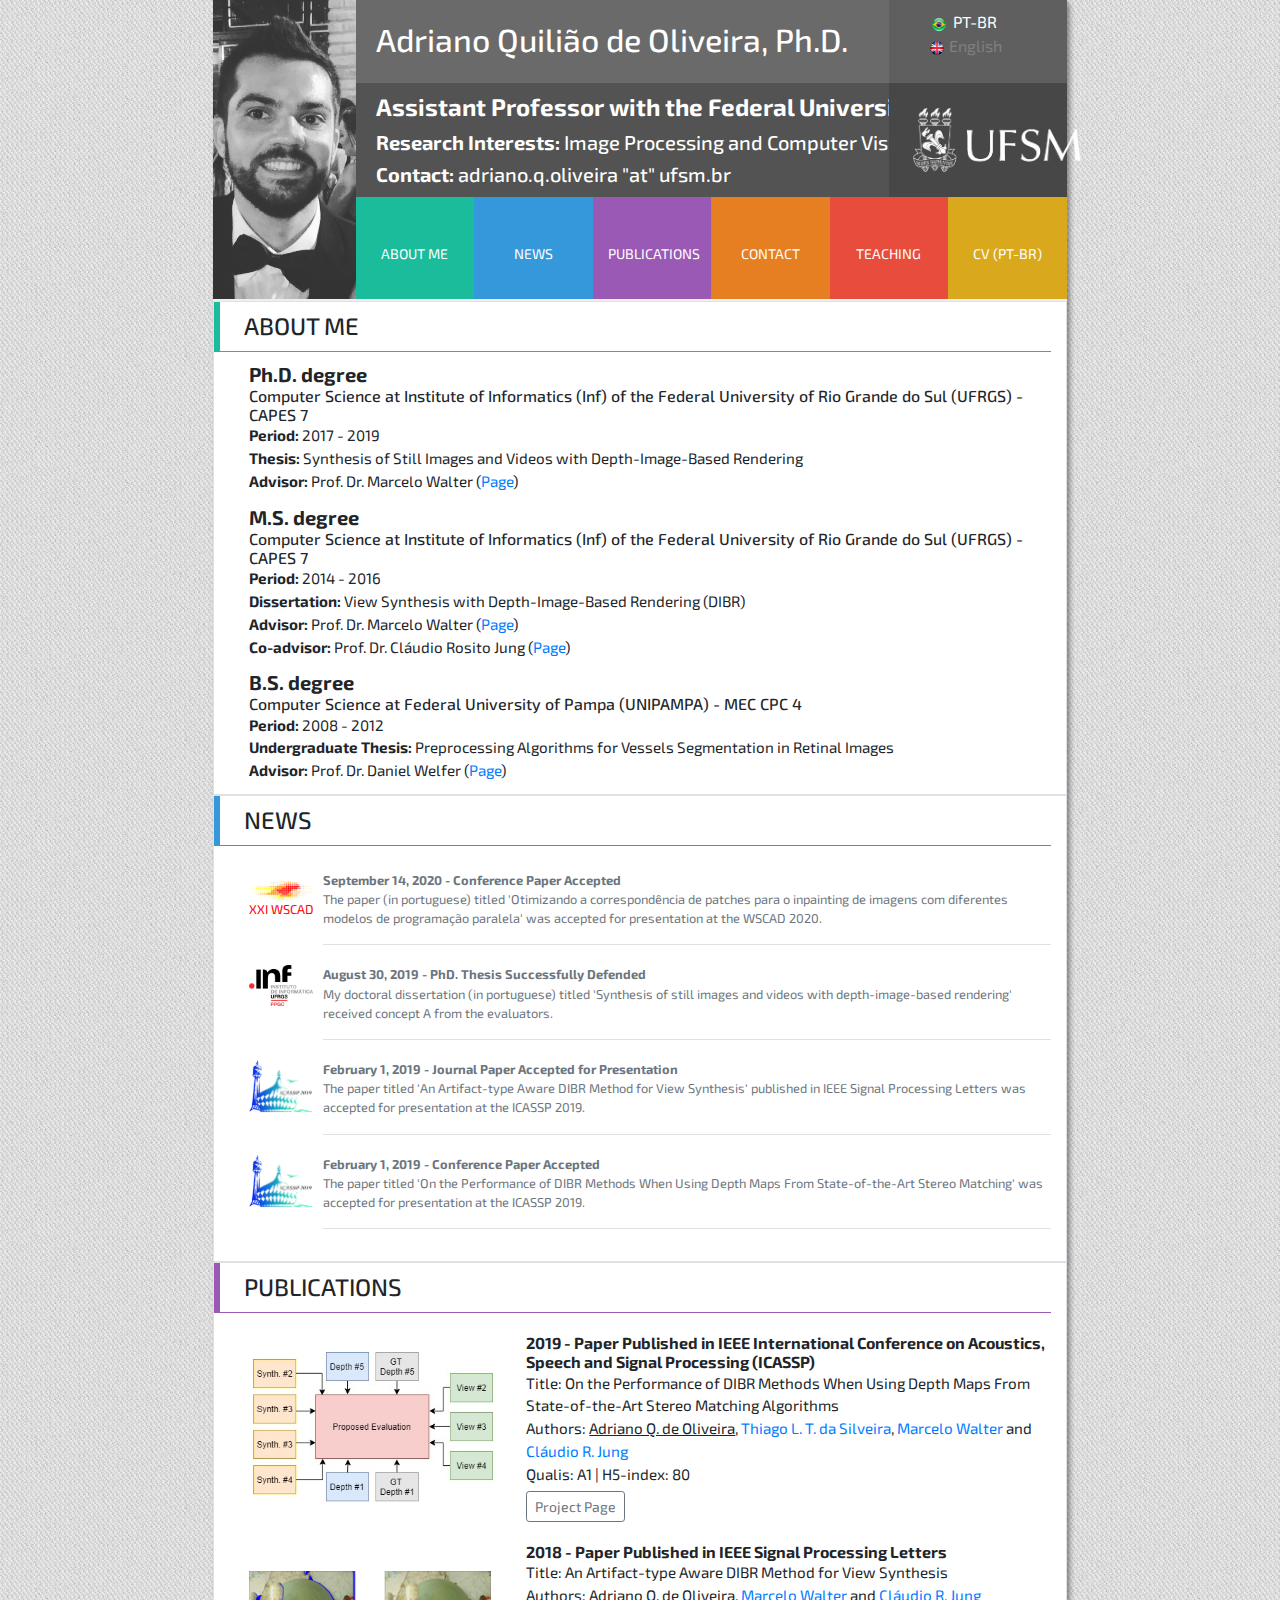
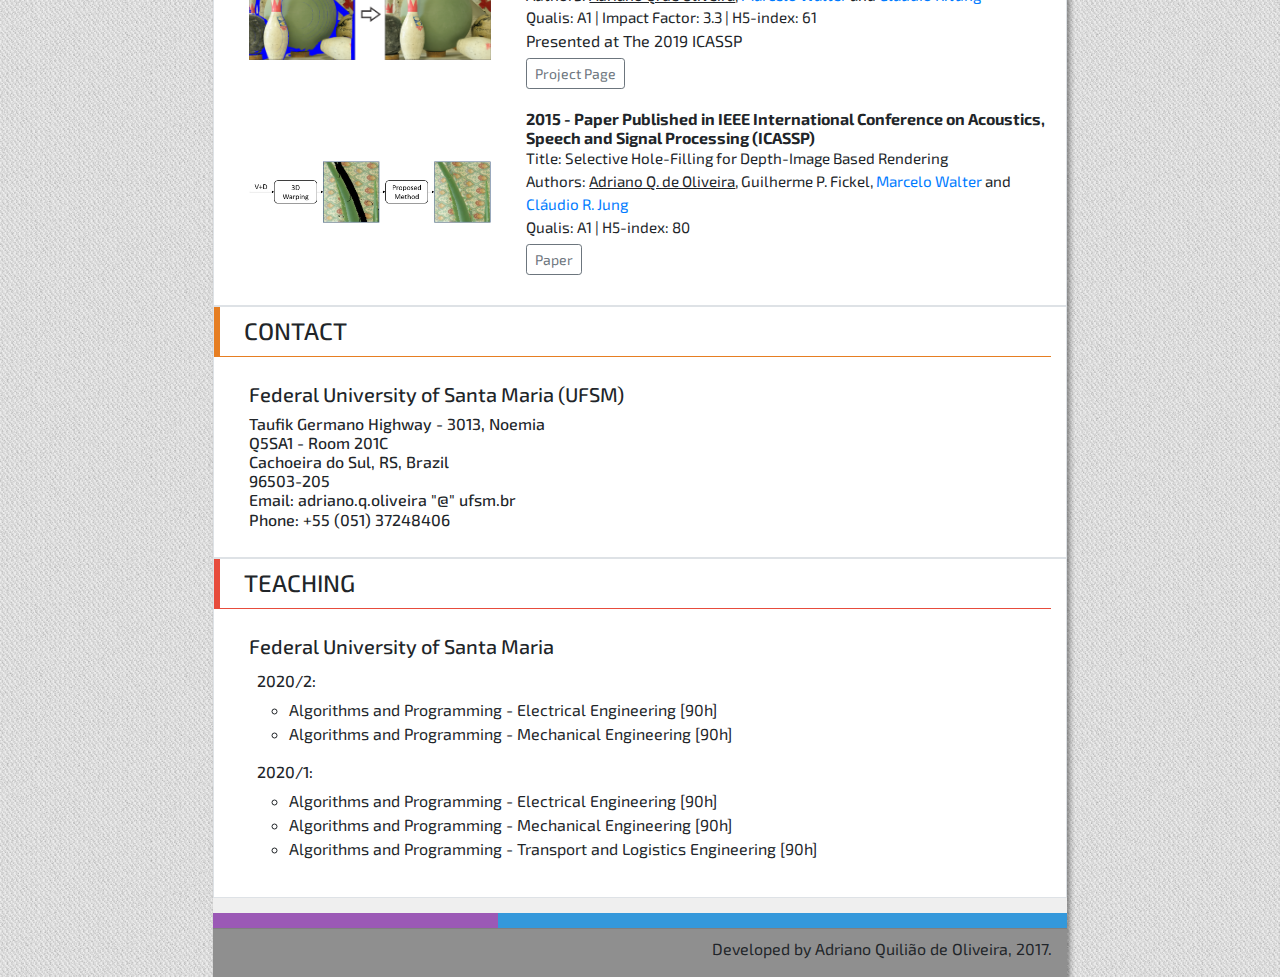
==== commit b707574c: "Refreshing main index file" ====
--- a/index.html
+++ b/index.html
@@ -1,322 +1,560 @@
-﻿<!DOCTYPE html PUBLIC "-//W3C//DTD HTML 4.01 Transitional//EN" "http://www.w3.org/TR/html4/loose.dtd">
-<html lang="en">
+<!DOCTYPE html PUBLIC "-//W3C//DTD HTML 4.01 Transitional//EN" "http://www.w3.org/TR/html4/loose.dtd">
+<html lang="pt-br">
   <head>
-
     <!-- Required meta tags -->
     <meta http-equiv="Content-Type" content="text/html;charset=utf-8"/>
     <meta name="viewport" content="width=device-width, initial-scale=1, shrink-to-fit=no">
 
-	<link rel="stylesheet" href="../../staticfiles/libs/bootstrap-4.1.2-dist/css/bootstrap.min.css"/>
+	<link rel="stylesheet" href="staticfiles/libs/bootstrap-4.1.2-dist/css/bootstrap.min.css"/>
 	<link href="https://fonts.googleapis.com/css?family=Exo+2" rel="stylesheet">
 	<link href="https://fonts.googleapis.com/icon?family=Material+Icons" rel="stylesheet">
-	<link rel="stylesheet" href="../../staticfiles/css/google-icons.css"/>
+	<link rel="stylesheet" href="staticfiles/css/main.css"/>
+	<link rel="stylesheet" href="staticfiles/css/google-icons.css"/>
 	<link rel="stylesheet" href="https://use.fontawesome.com/releases/v5.1.1/css/all.css" integrity="sha384-O8whS3fhG2OnA5Kas0Y9l3cfpmYjapjI0E4theH4iuMD+pLhbf6JI0jIMfYcK3yZ" crossorigin="anonymous">
+
+	<link rel="shortcut icon" href="http://coral.ufsm.br/midia/wp-content/uploads/2012/08/apple.jpg" type="image/x-icon">
+	<link rel="icon" href="https://www.ufsm.br/wp-content/themes/ufsm/images/icons/favicon.ico" sizes="192x192" />
 	
-	<link rel="shortcut icon" href="https://www.ufsm.br/wp-content/themes/ufsm/images/icons/favicon.ico" type="image/x-icon">
-	<link rel="icon" href="https://www.ufsm.br/wp-content/themes/ufsm/images/icons/favicon.ico" sizes="192x192" />
-
-	<script src="../../staticfiles/libs/jquery/jquery-3.1.1.min.js"></script>
-	<script src="../../staticfiles/libs/bootstrap-4.1.2-dist/js/bootstrap.min.js"></script>
-
-	<link rel="stylesheet" href="./css/base.css"/>
-	<script src="./js/base.js"></script>
+	<script src="staticfiles/libs/jquery/jquery-3.1.1.min.js"></script>
+	<script src="staticfiles/libs/bootstrap-4.1.2-dist/js/bootstrap.min.js"></script>
+	<script src="staticfiles/js/main.js"></script>
 	
-	<!-- Global site tag (gtag.js) - Google Analytics -->
-	<script async src="https://www.googletagmanager.com/gtag/js?id=UA-162918501-1"></script>
-	<script>
-	  window.dataLayer = window.dataLayer || [];
-	  function gtag(){dataLayer.push(arguments);}
-	  gtag('js', new Date());
-
-	  gtag('config', 'UA-162918501-1');
-	</script>
-	<title>A Hierarchical Superpixel-based Approach for DIBR View Synthesis</title>
+	<title>Adriano Q. de Oliveira</title>
 </head>
 <body>
 	<div class="container-fluid">
 		<div class="row justify-content-center">
-			<div class="col-12 col-lg-10">
-				<!--
-				<div class="row justify-content-center">
-					<div class="col-12 col-lg-10">
-						<div class="alert alert-success" role="alert" style="font-size: 80%; margin-top: 20px; margin-bottom: -10px;">
-							<button type="button" class="close" data-dismiss="alert" style="font-size: 100%;">&times;</button>
-							<strong>News!</strong> The images used in the experimental results are available for download. See at the bottom of the page (Downloads section).
-						</div>
+			<div class="col-12 col-lg-10 col-xl-8 content">
+				<div class="row head">
+					<div class="col-12 col-sm-3 col-xl-2 head-left">
+						<!-- picture -->	
 					</div>
-				</div> 
-				-->
-				<div class="row">
-					<div class="col-12 text title">
-						<h2><b>A Hierarchical Superpixel-based Approach </br>for DIBR View Synthesis</b></h2>
-						<h4>submitted to IEEE Transactions on Image Processing</h4>
-						<!--
-						<h6>
-							<span style="color: orange;"><i class="fas fa-award"></i></span> Presented at The 2019 ICASSP |
-							DOI: <a href="https://ieeexplore.ieee.org/document/8465966/" target="_blank">10.1109/LSP.2018.2870342</a>
-						</h6>
-						-->
+					<div class="col-12 col-sm-9 col-xl-10">
+						<div class="row"> 
+							<div class="col-12 col-md-9 head-center">
+								<div class="row">
+									<div class="col-12 head-center-top  language-en">
+										<h2>Adriano Quilião de Oliveira, Ph.D.</h2>
+									</div>
+									<div class="col-12 head-center-top  language-pt">
+										<h2>Adriano Quilião de Oliveira</h2>
+									</div>
+								</div>
+								<div class="row">
+									<div class="col-12 head-center-bottom language-en">
+										<h4><b>Assistant Professor with the Federal University of Santa Maria</b></h4> 
+										<h5><b>Research Interests:</b> Image Processing and Computer Vision</h5>
+										<h5><b>Contact:</b> adriano.q.oliveira "at" ufsm.br </h5>
+									</div>
+									<div class="col-12 head-center-bottom language-pt">
+										<h4><b>Professor Adjunto da Universidade Federal de Santa Maria</b></h4> 
+										<h5><b>Interesses de Pesquisa:</b> Processamento de Imagens e Visão Computacional</h5>
+										<h5><b>Contato:</b> adriano.q.oliveira "@" ufsm.br </h5>
+									</div>
+								</div>
+							</div>
+							<div class="col-12 col-md-3 head-right">
+								<div class="row head-right-top">
+									<div class="col-12 col-sm-12 col-md-12" style="margin-left: 0px; padding-left: 0px;">
+										<ul class="lang">
+											<li data-language="pt" class="lang" id="bt-lang-pt">
+												<img src="staticfiles/imgs/flag_br.png" alt="Português" width="20">
+												PT-BR
+											</li>
+											<li data-language="en" class="lang" id="bt-lang-en">
+												<img src="staticfiles/imgs/flag_en.png" alt="English" width="16">
+												English
+											</li>
+										</ul>
+									</div>
+								</div>
+								<div class="row head-right-bottom">
+									<div class="col-12">
+										<center>
+											<img src="staticfiles/imgs/ufsm.png" class="head-logo" class="img-responsive"  alt="Institute of Informatics - UFRGS"/>
+										</center>
+									</div>
+								</div>
+							</div>
+						</div>
+						<div class="row nv-container">
+							<div class="col-4 col-md-2 nv nv-one" id="bt_home">
+								<i class="fas fa-user-graduate fa-2x"></i><br/>
+								<div class="language-en">About Me</div>
+								<div class="language-pt">Sobre Mim</div>
+							</div>
+							<div class="col-4 col-md-2 nv nv-two" id="bt_news">
+							  	<i class="fas fa-rss-square fa-2x"></i><br/>
+								<div class="language-en">News</div>
+								<div class="language-pt">Notícias</div>
+							</div>
+							<div class="col-4 col-md-2 nv nv-three" id="bt_research">
+							  	<i class="fas fa-book fa-2x"></i><br/>
+								<div class="language-en">Publications</div>
+								<div class="language-pt">Artigos</div>
+							</div>
+							<div class="col-4 col-md-2 nv nv-four"  id="bt_contact">
+							  	<i class="fas fa-envelope fa-2x"></i><br/>
+								<div class="language-en">Contact</div>
+								<div class="language-pt">Contato</div>
+							</div>
+							<div class="col-4 col-md-2 nv nv-five"  id="bt_career">
+								<i class="fas fa-university fa-2x"></i><br/>
+								<div class="language-en">Teaching</div>
+								<div class="language-pt">Ensino</div>
+							</div>
+							<!--<div class="col-4 col-md-2 nv nv-five" id="bt_research_gp">
+							  	<i class="fas fa-users fa-2x"></i><br/>
+								<div class="language-en">Research Group</div>
+								<div class="language-pt">Grupo de Pesquisa</div>
+							</div>-->
+							<div class="col-4 col-md-2 nv nv-six" id="bt_lattes">
+							  	<i class="fas fa-newspaper fa-2x"></i><br/>
+								<div class="language-en">CV (PT-BR)</div>
+								<div class="language-pt">Lattes</div>
+							</div>
+						</div>
 					</div>
-			    </div>
-			    <div class="row text">
-			    	<div class="col-12 authors">
-						<div class="author-desc" data-authorpage="https://adrianoquiliao.github.io/" data-toggle="tooltip" data-placement="bottom" title="Click to open the author's webpage">
-							<h5> Adriano Q. de Oliveira¹</h5>
-							<h6 class="mail">adriano.q.oliveira "@" ufsm.br</h6>	
-				    	</div>
-				    	<div class="author-desc" data-authorpage="https://tltsilveira.github.io/" data-placement="bottom" title="Click to open the author's webpage">
-							<h5>Thiago L. T. da Silveira²</h5>
-							<h6 class="mail">tltsilveira "@" furg.br</h6>	
-				    	</div>
-				    	<div class="author-desc" data-authorpage="http://www.inf.ufrgs.br/~mwalter/" data-placement="bottom" title="Click to open the author's webpage">
-							<h5>Marcelo Walter²</h5>
-							<h6 class="mail">marcelo.walter "@" inf.ufrgs.br</h6>	
-				    	</div>
-				    	<div class="author-desc" data-authorpage="http://www.inf.ufrgs.br/~crjung/" data-placement="bottom" title="Click to open the author's webpage">
-							<h5>Cláudio R. Jung²</h5>
-							<h6 class="mail">crjung "@" inf.ufrgs.br</h6>	
-				    	</div>
-				    </div>
-			    </div>
-			    <div class="row">
-			    	<div class="col-12 text">
-			    		<h5 style="font-size: 12pt">¹Federal University of Santa Maria (UFSM), ²Federal University of Rio Grande do Sul (UFRGS)</h5>
-			    		<!--
-			    		<h5 style="font-size:110%">¹Academic Coord. of Cachoeira do Sul - Federal University of Santa Maria (UFSM)</h5>
-			    		<h5 style="font-size:110%">²Center of Computational Sciences - Federal University of Rio Grande (FURG)</h5>
-			    		<h5 style="font-size:110%">³Institute of Informatics (INF) - Federal University of Rio Grande do Sul (UFRGS)</h5>
-			    		-->
-			    	</div>
-				</div>
-				
-				<div class="row justify-content-center">
-					<div class="col-12 col-lg-10 col-xl-10">
-						<div class="text-center">
-							<img src="./imgs/pipeline-dhs.png" alt="Example." class="example_img">
-						</div>
-					</div>	
-			    </div>
-			
-			    <div class="row justify-content-center">
-			    	<div class="col-12 col-xl-10 subtitle">
-			    		<h6><b>Abstract</b></h6>
-			    	</div>
-				</div>
-				<div class="row justify-content-center">
-					<div class="col-12 col-md-10">
-						<span class="abstract">
-						View synthesis allows observers to explore static scenes using aligned color images and depth maps captured in a preset camera path. Among the options, depth-image-based rendering (DIBR) approaches have been effective and efficient since only one pair of color and depth map is required,saving storage and bandwidth. The present work proposes a novel DIBR pipeline for view synthesis that properly tackles the different artifacts that arise from 3D warping, such as cracks, disocclusions, ghosts and out-of-field areas. A key aspect of our contributions relies on the adaptation and usage of a hierarchical image superpixel algorithm that helps to maintain structural characteristics of the scene during the image reconstruction. We compare our approach with state-of-the-art methods, and show that it attains the best average results in two common assessment metrics under public still-image and video-sequence datasets. Visual results are also provided, illustrating the potential of our technique in real-world applications.
-			   			</span>
-			   		</div>
-				</div>
-				<div class="row justify-content-center">
-			    	<div class="col-12 col-xl-10 subtitle">
-			    		<h6><b>Video Demonstration</b></h6>
-			    	</div>
-				</div>
-				<div class="row justify-content-center">
-					<div class="col-12 col-md-8">
-						<div class="embed-responsive embed-responsive-16by9 ifvideo">
-		  					<iframe class="embed-responsive-item" src="https://www.youtube.com/embed/vD813JdVEws?rel=0" allowfullscreen></iframe>
-						</div>
-			   		</div>
-				</div>
-				<div class="row justify-content-center">
-			    	<div class="col-12 col-xl-10 subtitle">
-			    		<h6><b>Visual Comparison</b></h6>
-			    	</div>
-				</div>
-				<div class="row justify-content-center">
-					<div class="col-12 col-md-10">
-						<div class="result">
-						   <a href="files/result1.jpg"><img class="imgres" src="files/result1.jpg" alt="Aloe"></a>
-						   <p class="card-text"><b>Fig. 1:</b> Aloe (view 1 to 2) from Middlebury stereo datasets.</p>
+				</div>	
+				<!--------------------
+					 PAGE CONTENT 
+				---------------------->
+				<div class="row page-content">
+					<div class="col-12" id="page-content">
+
+						<div class="row justify-content-center">
+							<div class="col-12 content-top-left border section">
+								<div class="row" id="about">
+									<div class="col-12 section-title">
+										<header class="color-s1">
+											<h4 class="language-en">About Me</h4>
+											<h4 class="language-pt">Sobre Mim</h4>
+										</header>
+									</div>
+								</div>
+								<!--<div class="row">
+									<div class="col-12 subheader color-s1">
+										<h5>Academic Education</h5>
+									</div>
+								</div>-->
+								<div class="row section-content">
+									<div class="col-12 degree">
+										<div class="language-en">
+											<h5>Ph.D. degree</h5>
+											<h6>Computer Science at Institute of Informatics (Inf) of the Federal University of Rio Grande do Sul (UFRGS) - CAPES 7</h6>  
+											<p>
+												<b> Period: </b> 
+												2017 - 2019
+											</p>
+											<p>
+												<b> Thesis: </b> 
+												Synthesis of Still Images and Videos with Depth-Image-Based Rendering
+											</p>
+											<p> 	
+												<b>Advisor:</b> Prof. Dr. Marcelo Walter
+												<span class="lattes">
+													(<a href="http://www.inf.ufrgs.br/~mwalter/" target="_blank">Page</a>)
+												</span>  
+											</p>
+											<!--
+											<p> 	
+												<b>Co-advisor:</b> Prof. Dr. Cláudio Rosito Jung
+												<span class="lattes">
+													(<a href="http://www.inf.ufrgs.br/~crjung/" target="_blank">Page</a>)
+												</span>
+											</p>
+											-->
+										</div>
+										<div class="language-pt">
+											<h5>Doutorado</span></h5>
+											<h6>Ciência da Computação no Instituto de Informática (Inf) da Universidade Federal do Rio Grande do Sul (UFRGS) - CAPES 7</h6>  
+											<p>
+												<b> Período: </b> 
+												2017 - 2019
+											</p>
+											<p>
+												<b> Tese: </b> 
+												Síntese de Fotografias e Vídeos com Depth-Image-Based Rendering
+											</p>
+											<p> 	
+												<b>Orientador:</b> Prof. Dr. Marcelo Walter
+												<span class="lattes">
+													(<a href="http://www.inf.ufrgs.br/~mwalter/" target="_blank">Página</a>)
+												</span>  
+											</p>
+											<!--
+											<p> 	
+												<b>Coorientador:</b> Prof. Dr. Cláudio Rosito Jung
+												<span class="lattes">
+													(<a href="http://www.inf.ufrgs.br/~crjung/" target="_blank">Página</a>)
+												</span>
+											</p>
+											-->
+										</div>
+									</div>
+								</div>
+								<div class="row section-content">
+									<div class="col-12 degree">
+										<div class="language-en">
+											<h5>M.S. degree</h5>
+											<h6> Computer Science at Institute of Informatics (Inf) of the Federal University of Rio Grande do Sul (UFRGS) - CAPES 7</h6>  
+											<p>
+												<b> Period: </b> 
+												2014 - 2016
+											</p>
+											<p>
+												<b> Dissertation: </b> 
+												View Synthesis with Depth-Image-Based Rendering (DIBR)
+											</p>
+											<p> 	
+												<b>Advisor:</b> Prof. Dr. Marcelo Walter
+												<span class="lattes">
+													(<a href="http://www.inf.ufrgs.br/~mwalter/" target="_blank">Page</a>)
+												</span>  
+											</p>
+									 		<p> 	
+												<b>Co-advisor:</b> Prof. Dr. Cláudio Rosito Jung
+												<span class="lattes">
+													(<a href="http://www.inf.ufrgs.br/~crjung/" target="_blank">Page</a>)
+												</span>
+											</p>
+										</div>
+										<div class="language-pt">
+											<h5>Mestrado</h5>
+											<h6>Ciência da Computação no Instituto de Informática (Inf) da Universidade Federal do Rio Grande do Sul (UFRGS) - CAPES 7</h6>  
+											<p>
+												<b> Período: </b> 
+												2014 - 2016
+											</p>
+											<p>
+												<b> Dissertação: </b> 
+												Síntese de Vistas com Depth-Image-Based Rendering (DIBR)
+											</p>
+											<p> 	
+												<b>Orientador:</b> Prof. Dr. Marcelo Walter
+												<span class="lattes">
+													(<a href="http://www.inf.ufrgs.br/~mwalter/" target="_blank">Página</a>)
+												</span>  
+											</p>
+									 		<p> 	
+												<b>Coorientador:</b> Prof. Dr. Cláudio Rosito Jung
+												<span class="lattes">
+													(<a href="http://www.inf.ufrgs.br/~crjung/" target="_blank">Página</a>)
+												</span>
+											</p>
+										</div>
+									</div>
+								</div>
+								<div class="row section-content">
+									<div class="col-12 degree">
+										<div class="language-en">
+											<h5>B.S. degree</h5>
+											<h6> Computer Science at Federal University of Pampa (UNIPAMPA) - MEC CPC 4</h6>  
+											<p>
+												<b> Period: </b> 
+												2008 - 2012
+											</p>
+											<p>
+												<b> Undergraduate Thesis: </b> 
+												Preprocessing Algorithms for Vessels Segmentation in Retinal Images
+											</p>
+											<p> 	
+												<b>Advisor:</b> Prof. Dr. Daniel Welfer
+												<span class="lattes">
+													(<a href="http://w3.ufsm.br/ppgi/?page_id=2458" target="_blank">Page</a>)
+												</span>
+											</p>
+										</div>
+										<div class="language-pt">
+											<h5>Graduação</h5>
+											<h6> Ciência da Computação na Universidade Federal do Pampa (UNIPAMPA) - MEC CPC 4</h6>  
+											<p>
+												<b> Período: </b> 
+												2008 - 2012
+											</p>
+											<p>
+												<b> Monografia: </b> 
+												Algoritmos de Pré-processamento para Segmentação de Vasos em Imagens da Retina
+											</p>
+											<p> 	
+												<b>Orientador:</b> Prof. Dr. Daniel Welfer
+												<span class="lattes">
+													(<a href="http://w3.ufsm.br/ppgi/?page_id=2458" target="_blank">Página</a>)
+												</span>
+											</p>
+										</div>
+									</div>
+								</div>
+							</div>
+						</div>
+
+						<div class="row justify-content-center" id="news">
+							<div class="col-12 content-top-left border section">
+								<div class="row">
+									<div class="col-12 section-title">
+										<header class="color-s2">
+											<h4 class="language-en">News</h4>
+											<h4 class="language-pt">Notícias <small>(<i>only in english</i>)</small></h4>
+										</header>
+									</div>
+								</div>
+								<div class="row section-content">
+									<div class="col-12 news">
+										<div class="bg-white">
+											<div class="media text-muted media-news" onclick="formControl.redirect('http://wscad.sbc.org.br/2020/programa-wscad.html');">
+												<div>
+													<div>
+														<img width="64" style="margin-right: 10px; margin-top: 10px;" src="staticfiles/imgs/wscad-logo.png" alt="WSCAD">
+													</div>
+													<div style="color:red; font-size: 80%">
+														XXI WSCAD
+													</div>
+												</div>
+												<p class="media-body pb-3 mb-0 small lh-125 border-bottom border-gray">
+											        <strong class="d-block text-gray-dark">September 14, 2020 - Conference Paper Accepted</strong>
+											        The paper (in portuguese) titled 'Otimizando a correspondência de patches para o inpainting de imagens com diferentes modelos de programação paralela' was accepted for presentation at the WSCAD 2020.
+											    </p>
+											</div>
+											<!--
+											<div class="media text-muted media-news" onclick="formControl.redirect('./projects/atamethod');">
+												<img width="64" style="margin-right: 10px;" src="projects/atamethod/files/ieee.png" alt="IEEE Signal Processing Letters">
+												<p class="media-body pb-3 mb-0 small lh-125 border-bottom border-gray">
+											        <strong class="d-block text-gray-dark">September 25, 2019 - Image Results Available</strong>
+											        The image results used in the paper 'An Artifact-type Aware DIBR Method for View Synthesis' are now available for download.
+											    </p>
+											</div>
+											-->
+											<div class="media text-muted media-news" onclick="formControl.redirect('https://lume.ufrgs.br/handle/10183/201264');">
+												<img width="64" style="margin-right: 10px;" src="staticfiles/imgs/inf-logo.png" alt="PPGC INF UFRGS">
+												<p class="media-body pb-3 mb-0 small lh-125 border-bottom border-gray">
+											        <strong class="d-block text-gray-dark">August 30, 2019 - PhD. Thesis Successfully Defended</strong>
+											        My doctoral dissertation (in portuguese) titled 'Synthesis of still images and videos with depth-image-based rendering' received concept A from the evaluators.
+											    </p>
+											</div>
+											<!--
+											<div class="media text-muted media-news" onclick="formControl.redirect('./projects/dibrxsm');">
+												<img width="64" style="margin-right: 10px;" src="projects/dibrxsm/files/logo_icassp.png" alt="ICASSP 2019">
+												<p class="media-body pb-3 mb-0 small lh-125 border-bottom border-gray">
+											        <strong class="d-block text-gray-dark">May 18, 2019 - Image Results Available</strong>
+											        The image results used in the paper 'On the Performance of DIBR Methods When Using Depth Maps From State-of-the-Art Stereo Matching' are now available for download.
+											    </p>
+											</div>
+											-->
+											<div class="media text-muted media-news" onclick="formControl.redirect('./projects/atamethod');">
+												<img width="64" style="margin-right: 10px;" src="projects/dibrxsm/files/logo_icassp.png" alt="ICASSP 2019">
+												<p class="media-body pb-3 mb-0 small lh-125 border-bottom border-gray">
+											        <strong class="d-block text-gray-dark">February 1, 2019 - Journal Paper Accepted for Presentation</strong>
+											        The paper titled 'An Artifact-type Aware DIBR Method for View Synthesis' published in IEEE Signal Processing Letters was accepted for presentation at the ICASSP 2019.
+											    </p>
+											</div>
+											<div class="media text-muted media-news" onclick="formControl.redirect('./projects/dibrxsm');">
+												<img width="64" style="margin-right: 10px;" src="projects/dibrxsm/files/logo_icassp.png" alt="ICASSP 2019">
+												<p class="media-body pb-3 mb-0 small lh-125 border-bottom border-gray">
+											        <strong class="d-block text-gray-dark">February 1, 2019 - Conference Paper Accepted</strong>
+											        The paper titled 'On the Performance of DIBR Methods When Using Depth Maps From State-of-the-Art Stereo Matching' was accepted for presentation at the ICASSP 2019.
+											    </p>
+											</div>
+										</div>
+									</div>
+								</div>
+							</div>
+						</div>
+
+						<div class="row justify-content-center" id="research">
+							<div class="col-12 content-top-left border section">
+								<div class="row">
+									<div class="col-12 section-title">
+										<header class="color-s3">
+											<h4 class="language-en">Publications</h4>
+											<h4 class="language-pt">Produção Acadêmica <small>(<i>only in english</i>)</small></h4>
+										</header>
+									</div>
+								</div>
+								<div class="row section-content">
+									<div class="col-12">
+										<div class="row  media">
+											<div class="col-12 col-md-4 justify-content-center align-self-center">
+												<center>
+											    	<img class="media-image" src="projects\dibrxsm\files\pipeline_poster.jpg" alt="Evaluation Pipeline">
+												</center>
+											</div>
+											<div class="col-12 col-md-8">
+											    <h6 class="media-title">2019 - Paper Published in IEEE International Conference on Acoustics, Speech and Signal Processing (ICASSP)</h6>
+											    <span class="media-content"> 
+											    	Title: On the Performance of DIBR Methods When Using Depth Maps From State-of-the-Art Stereo Matching Algorithms<br/>
+											    	Authors: <span class="i-author">Adriano Q. de Oliveira</span>, <a href="http://www.inf.ufrgs.br/~tltsilveira/">Thiago L. T. da Silveira</a>, <a href="http://www.inf.ufrgs.br/~mwalter/">Marcelo Walter</a> and <a href="http://www.inf.ufrgs.br/~crjung/">Cláudio R. Jung</a><br/>
+											    	<span style="color: rgb(155, 89, 182);"><i class="fas fa-chart-bar"></i></span> Qualis: A1 | H5-index: 80</span>
+											    </span>
+											    <br/>
+											    <button type="button" class="btn btn-outline-secondary btn-sm" style="margin-top: 5px;" onclick="formControl.redirect('./projects/dibrxsm');">
+													Project Page
+												</button>
+											</div>
+										</div>
+										<div class="row  media">
+											<div class="col-12 col-md-4 justify-content-center align-self-center">
+											    <img class="media-image" src="projects\atamethod\files\imgs.png" alt="ATA Method">
+											</div>
+											<div class="col-12 col-md-8">
+											    <h6 class="media-title">2018 - Paper Published in IEEE Signal Processing Letters</h6>
+											    <span class="media-content"> 
+											    	Title: An Artifact-type Aware DIBR Method for View Synthesis <br/>
+											    	Authors: <span class="i-author">Adriano Q. de Oliveira</span>, <a href="http://www.inf.ufrgs.br/~mwalter/">Marcelo Walter</a> and <a href="http://www.inf.ufrgs.br/~crjung/">Cláudio R. Jung</a><br/>
+											    	<span style="color: rgb(155, 89, 182);"><i class="fas fa-chart-bar"></i></span> Qualis: A1 | Impact Factor: 3.3 | H5-index: 61</span> <br/>
+											    	<span style="color: orange;"><i class="fas fa-award"></i></span> Presented at The 2019 ICASSP 
+											    </span>
+											    <br/>
+											    <button type="button" class="btn btn-outline-secondary btn-sm" style="margin-top: 5px;" onclick="formControl.redirect('./projects/atamethod');">
+													Project Page
+												</button>
+											</div>
+										</div>
+										<!--
+										<div class="row  media">
+											<div class="col-12 col-md-4">
+											    <img class="media-image" src="projects\diss\files\pipeline-horizontal-diss.png" alt="Dissertation Pipeline">
+											</div>
+											<div class="col-12 col-md-8">
+											    <h6 class="media-title">2016 - Dissertation Approved [Concept: A]</h6>
+											    <span class="media-content"> 
+											    	Title: View Synthesis with Depth-Image-Based Rendering (DIBR)<br/>
+											    	Author: <span class="i-author">Adriano Q. de Oliveira</span>
+											    </span>
+											    <br/>
+											    <button type="button" class="btn btn-outline-secondary btn-sm" style="margin-top: 5px;" onclick="formControl.redirect('https://www.lume.ufrgs.br/bitstream/handle/10183/143155/000996476.pdf?sequence=1');">
+													Dissertation (PT-BR)
+												</button>
+											</div>
+										</div>
+										-->
+										<div class="row  media">
+											<div class="col-12 col-md-4 justify-content-center align-self-center">
+											    <img class="media-image" src="projects\shfmethod\files\shf.jpg" alt="SHF Pipeline">
+											</div>
+											<div class="col-12 col-md-8">
+											    <h6 class="media-title">2015 - Paper Published in IEEE International Conference on Acoustics, Speech and Signal Processing (ICASSP)</h6>
+											    <span class="media-content"> 
+											    	Title: Selective Hole-Filling for Depth-Image Based Rendering<br/>
+											    	Authors: <span class="i-author">Adriano Q. de Oliveira</span>, Guilherme P. Fickel, <a href="http://www.inf.ufrgs.br/~mwalter/">Marcelo Walter</a> and <a href="http://www.inf.ufrgs.br/~crjung/">Cláudio R. Jung</a><br/>
+											    	<span style="color: rgb(155, 89, 182);"><i class="fas fa-chart-bar"></i></span> Qualis: A1 | H5-index: 80</span>
+											    </span>
+											    <br/>
+											    <button type="button" class="btn btn-outline-secondary btn-sm" style="margin-top: 5px;" onclick="formControl.redirect('https://ieeexplore.ieee.org/document/7178157/');">
+													Paper
+												</button>
+											</div>
+										</div>
+									</div>
+								</div>			
+							</div>
+						</div>
+						<div class="row justify-content-center" id="contact">
+							<div class="col-12 content-top-left border section">
+								<div class="row">
+									<div class="col-12 section-title">
+										<header class="color-s4">
+											<h4 class="language-en">Contact</h4>
+											<h4 class="language-pt">Contato</h4>
+										</header>
+									</div>
+								</div>
+								<div class="row section-content">
+									<div class="col-12 contact">
+										<div class="language-en" style="padding-top: 10px;"> 
+											<h5> <i class="fas fa-map-marker-alt"></i> Federal University of Santa Maria (UFSM) </h5>
+											<h6>
+												Taufik Germano Highway - 3013, Noemia <br/>
+												Q5SA1 - Room 201C <br/> 
+												Cachoeira do Sul, RS, Brazil <br/>
+												96503-205<br/>
+												Email: adriano.q.oliveira "@" ufsm.br <br/>
+												Phone: +55 (051) 37248406
+											</h6>
+										</div>
+										<div class="language-pt" style="padding-top: 10px;"> 
+											<h5> <i class="fas fa-map-marker-alt"></i> Universidade Federal de Santa Maria (UFSM) </h5>
+											<h6>
+												Rodovia Taufik Germano - 3013, Noemia <br/>
+												Q5SA1 - Sala 201C <br/> 
+												Cachoeira do Sul, RS, Brasil <br/>
+												CEP: 96503-205<br/>
+												Email: adriano.q.oliveira "@" ufsm.br <br/>
+												Fone: (051) 37248406
+											</h6>
+										</div>
+									</div>
+								</div>			
+							</div>
+						</div>
+						<div class="row justify-content-center" id="teaching">
+							<div class="col-12 content-top-left border section">
+								<div class="row">
+									<div class="col-12 section-title">
+										<header class="color-s5">
+											<h4 class="language-en">Teaching</h4>
+											<h4 class="language-pt">Ensino</h4>
+										</header>
+									</div>
+								</div>
+								<div class="row section-content">
+									<div class="col-12 teaching">
+										<div class="language-en" style="padding-top: 10px;">
+											<h5><i class="fas fa-university"></i> Federal University of Santa Maria</h5>
+										</div>
+										<div class="language-pt" style="padding-top: 10px;">
+											<h5><i class="fas fa-university"></i> Universidade Federal de Santa Maria</h5>
+										</div>
+										<div class="language-en" style="padding-top: 5px;">	
+											<h6>&nbsp;&nbsp;2020/2: </h6>
+											<ul style="list-style-type:circle;">
+											  <li>Algorithms and Programming - Electrical Engineering [90h]</li>
+											  <li>Algorithms and Programming - Mechanical Engineering [90h]</li>
+											</ul>
+
+										</div>
+										<div class="language-pt" style="padding-top: 5px;">
+											<h6>&nbsp;&nbsp;2020/2: </h6>	
+											<ul style="list-style-type:circle;">
+											  <li>Algoritmos e Programação - Engenharia Elétrica [90h]</li>
+											  <li>Algoritmos e Programação - Engenharia Mecânica [90h]</li>
+											</ul>
+										</div>
+										<div class="language-en">
+											<h6>&nbsp;&nbsp;2020/1: </h6>
+											<ul style="list-style-type:circle;">
+											  <li>Algorithms and Programming - Electrical Engineering [90h]</li>
+											  <li>Algorithms and Programming - Mechanical Engineering [90h]</li>
+											  <li>Algorithms and Programming - Transport and Logistics Engineering [90h]</li>
+											</ul>
+
+										</div>
+										<div class="language-pt">
+											<h6>&nbsp;&nbsp;2020/1: </h6>	
+											<ul style="list-style-type:circle;">
+											  <li>Algoritmos e Programação - Engenharia Elétrica [90h]</li>
+											  <li>Algoritmos e Programação - Engenharia Mecânica [90h]</li>
+											  <li>Algoritmos e Programação - Engenharia de Transportes e Logística [90h]</li>
+											</ul>
+										</div>
+									</div>
+								</div>			
+							</div>
 						</div>
 					</div>
 				</div>
-				<div class="row justify-content-center">
-					<div class="col-12 col-md-10">
-						<div class="result" id="div-res2" style="display: none;">
-						  <a href="files/result2.jpg"><img class="imgres" src="files/result2.jpg" alt="Flowerpots"></a>
-						  <p class="card-text"><b>Fig. 2:</b> Flowerpots (view 1 to 2) from Middlebury stereo datasets.</p>
-						</div>
+				<div class="row">
+					<div class="col-12 col-md-4 content-bottom-left">
+					</div>
+					<div class="col-12 col-md-8 content-bottom-right">
 					</div>
 				</div>
-				<div class="row justify-content-center">
-					<div class="col-12 col-md-10">
-						<div class="result" id="div-res3" style="display: none;">
-						   <a href="files/result3.jpg"><img class="imgres" src="files/result3.jpg" alt="Bowling1"></a>
-						   <p class="card-text"><b>Fig. 3:</b> Bowling1 (view 1 to 2) from Middlebury stereo datasets.</p>
-						</div>
+				<div class="row footer">
+					<div class="col-12">
+						<p>Developed by Adriano Quilião de Oliveira, 2017.</p>
 					</div>
-				</div>
-				<div class="row justify-content-center">
-					<div class="col-12 col-md-10">
-						<div class="result" id="div-res4" style="display: none;">
-						   <a href="files/result4.jpg"><img class="imgres" src="files/result4.jpg" alt="BA43"></a>
-						   <p class="card-text"><b>Fig. 4:</b> Ballet (frame 0 - View 4 to 3) from Microsoft datasets.</p>
-						</div>
-					</div>
-				</div>
-				<div class="row justify-content-center">
-					<div class="col-12 col-md-10">
-						<div class="result" id="div-res5" style="display: none;">
-						   <a href="files/result5.jpg"><img class="imgres" src="files/result5.jpg" alt="BR41"></a>
-						   <p class="card-text"><b>Fig. 5:</b> Breakdancers (frame 0 - View 4 to 1) from Microsoft datasets.</p>
-						</div>
-					</div>
-				</div>
-				<div class="row justify-content-center">
-					<div class="col-12 col-md-10">
-						<div class="result" id="div-res6" style="display: none;">
-						   <a href="files/result6.jpg"><img class="imgres" src="files/result6.jpg" alt="PH57"></a>
-						   <p class="card-text"><b>Fig. 6:</b> PoznanHall2 (frame 0 - View 5 to 7) from Poznan datasets.</p>
-						</div>
-					</div>
-				</div>
-				<div class="row justify-content-center">
-					<div class="col-12 col-md-10">
-						<div class="result" id="div-res7" style="display: none;">
-						   <a href="files/result7.jpg"><img class="imgres" src="files/result7.jpg" alt="PS34"></a>
-						   <p class="card-text"><b>Fig. 7:</b> PoznanStreet (frame 0 - View 3 to 4) from Poznan datasets.</p>
-						</div>
-					</div>
-				</div>
-				<div class="row justify-content-center">
-					<div class="col-12 col-md-10">
-						<div class="result" id="div-res8" style="display: none;">
-						   <a href="files/result8.jpg"><img class="imgres" src="files/result8.jpg" alt="DA15"></a>
-						   <p class="card-text"><b>Fig. 8:</b> Dancer (frame 0 - View 1 to 5) from Poznan datasets.</p>
-						</div>
-					</div>
-				</div>
-				<div class="row justify-content-center">
-					<div class="col-12 col-md-10">
-						<center> 
-							<button type="button" class="btn btn-outline-secondary btn-sm" id="bt-showmore" style="margin-top: 5px;">
-								SHOW MORE
-							</button> 
-						</center>
-					</div>
-				</div>
-				<!--
-				<div class="row justify-content-center">
-			    	<div class="col-12 col-xl-10 subtitle">
-			    		<h6><b>Bibitex</b></h6>
-			    	</div>
-				</div>
-				<div class="row justify-content-center">
-					<div class="col-12 col-md-10">
-						<p class="text-left bibitex">
-							@article{paperid,<br/>
-							  &nbsp;&nbsp;&nbsp;&nbsp;author    = {Adriano Q. de Oliveira and Thiago L. T. da Silveira and Marcelo Walter and Cl{\'a}udio R. Jung},<br/>
-							  &nbsp;&nbsp;&nbsp;&nbsp;title     = {A Hierarchical Superpixel-based Approach for DIBR View Synthesis},<br/>
-							  &nbsp;&nbsp;&nbsp;&nbsp;journal   = {IEEE Transactions on Image Processing},<br/>
-							  &nbsp;&nbsp;&nbsp;&nbsp;volume    = {},<br/>
-							  &nbsp;&nbsp;&nbsp;&nbsp;number    = {},<br/>
-							  &nbsp;&nbsp;&nbsp;&nbsp;year      = {},<br/>
-							  &nbsp;&nbsp;&nbsp;&nbsp;pages     = {},<br/>
-							  &nbsp;&nbsp;&nbsp;&nbsp;month     = {}<br/>
-							}
-  						</p>
-					</div>
-				</div>
-				-->
-				<div class="row justify-content-center">
-			    	<div class="col-12 col-xl-10 subtitle">
-			    		<h6><b>Downloads</b></h6>
-			    	</div>
-				</div>
-				<div class="row">
-					<div class="col-12">
-						<div class="downlst">
-				    		<a href="#" target="_blank">
-					    		<div class="picon">
-									<div>
-										<img src="../../staticfiles/imgs/pdf-icon.png" height="50px" alt="Paper.">
-									</div>
-									<div>
-						    			<h6>Full paper</h6>
-						    		</div>
-						    		<div>
-						    			<h6>(coming soon)</h6>
-						    		</div>
-					    		</div>
-				    		</a>
-				    		<div class="picon">
-								<a href="#">
-									<div>
-										<img src="../../staticfiles/imgs/mat-icon.png" height="50px" alt="Source code.">
-					    			</div>
-					    		</a>
-					    		<div>
-					    			<h6>Source Code</h6>
-					    		</div>
-					    		<div>
-					    			<h6>(coming soon)</h6>
-					    		</div>
-				    		</div>
-				    		<a href="#">
-								<div class="picon">
-									<div>
-										<img src="../../staticfiles/imgs/zip-icon.png" height="50px" alt="Middlebury Results.">
-					    			</div>
-					    			<div>
-					    				<h6>Middlebury Results</h6>
-					    			</div>
-					    			<div>
-					    				<h6>(coming soon)</h6>
-					    			</div>
-					    		</div>
-				    		</a>
-				    		<a href="#">
-				    			<div class="picon">
-				    				<div>
-										<img src="../../staticfiles/imgs/zip-icon.png" height="50px" alt="Porznan Results.">
-									</div>
-									<div>
-					    				<h6>Poznan Results</h6>
-					    			</div>
-					    			<div>
-					    				<h6>(coming soon)</h6>
-					    			</div>
-					    		</div>
-				    		</a>
-				    		<a href="#">
-								<div class="picon">
-									<div>
-										<img src="../../staticfiles/imgs/zip-icon.png" height="50px" alt="Microsoft Results.">
-									</div>
-									<div>
-					    				<h6>Microsoft Results</h6>
-					    			</div>
-					    			<div>
-					    				<h6>(coming soon)</h6>
-					    			</div>
-				    			</div>
-				    		</a>
-			    		</div>
-					</div>
-				</div>
-				<div class="row justify-content-center">
-			    	<div class="col-12 col-xl-10 subtitle">
-			    		<h6><b>Acknowledgements</b></h6>
-			    	</div>
-				</div>
-				<div class="row justify-content-center">
-					<div class="col-12 col-md-10 lstHorContents acknowledgements-container">
-						<img class="img-cnpq" src="../../staticfiles/imgs/cnpq-horizontal.png" alt="CNPq">
-						<p class="acknowledgements">
-							Authors would like to thank CNPq and CAPES for their financial support.
-			   			</p>
-			   			<img class="img-capes" src="../../staticfiles/imgs/capes-horizontal.png" alt="CAPES">
-			   		</div>
-				</div>
+				</div>		
 			</div>
-		</div>
-    </div>
-    <footer>
-    	<center><p>Developed by Adriano Q. de Oliveira - 2020 &copy;</p></center>
-    </footer>
+	    </div>
+	</div>
 </body>
 </html>--- a/staticfiles/css/main.css
+++ b/staticfiles/css/main.css
@@ -0,0 +1,304 @@
+@CHARSET "ISO-8859-1";
+html, body {
+  height: 100%; 
+  margin: 0px; 
+  padding: 0px; 
+ }
+  
+body {
+	background: url(../imgs/bg-patt.png);
+	max-width: 100%;
+  overflow-y: scroll;
+}
+
+.content {
+	min-height: 100%;
+	background-color: #efefef !important;
+  padding: 15px;
+  margin-top: 0;
+  -webkit-box-shadow: 3px 3px 5px 0px rgba(50, 50, 50, 0.5);
+  -moz-box-shadow: 3px 3px 5px 0px rgba(50, 50, 50, 0.5);
+  box-shadow: 3px 3px 5px 0px rgba(50, 50, 50, 0.5);
+ 	font-family: 'Exo 2', sans-serif;
+  font-weight: 400 !important;
+  padding-bottom: 0;
+}
+
+.head {
+	background: rgba(0, 0, 0, 0.5);
+	padding: 0;
+	margin: -15px;
+}
+
+.head-left {
+	padding: 0;
+	margin: 0;
+	background: url(../imgs/adriano3.jpg);
+  background-position: center center;
+  background-repeat: no-repeat;
+  background-size: cover;
+  min-height: 285px;
+}
+
+.head-center {
+	color: #fff;
+}
+
+.head-center-top {
+  padding-top: 20px;
+	padding-left: 20px;
+  min-height: 83px;
+	background: rgba(0, 0, 0, 0.1);
+	white-space: nowrap;
+	overflow:hidden;
+}
+
+.head-center-bottom {
+  padding-top: 10px;
+	padding-left: 20px;
+	background: rgba(0, 0, 0, 0.3);
+	min-height: 114px;
+	overflow:hidden;
+	white-space: nowrap;
+}
+
+.lang {
+	cursor: pointer;
+	list-style: none;
+	text-align: left;
+  color: #fff;
+}
+
+.lang li:hover {
+  color: rgba(0, 0, 0, 0.5);
+}
+
+.head-logo {
+	margin-top: 15px;
+	max-height: 84px;
+	margin-bottom: 15px;
+}
+
+.content-top-left {
+  background-color: #fff;
+  border-right: 1px dotted rgba(0,0,0,0.3);
+}
+
+.content-bottom-left {
+	background-color: #9b59b6;
+	color: white;
+	min-height: 15px;
+}
+
+.content-bottom-right {
+	background-color: #3498db;
+	color: white;
+	min-height: 15px;
+}
+
+.head-right {
+}
+
+.head-right-bottom {
+  background: rgba(0, 0, 0, 0.4);
+}
+
+.head-right-top {	
+  background: rgba(0, 0, 0, 0.2);
+  padding-top: 10px;
+  padding-bottom: 9px;
+}
+
+.nv {
+  padding-top: 25px;
+  height: 102px;	
+  text-align: center;
+  cursor: pointer;
+  background-color: #fff;
+  overflow:hidden;
+}
+
+.footer {
+  border-top: 1px solid rgba(0, 0, 0, 0.1);
+  -webkit-background-clip: padding-box; /* for Safari */
+  background-clip: padding-box; /* for IE9+, Firefox 4+, Opera, Chrome */
+  padding-top: 8px;
+  background: rgba(0, 0, 0, 0.4);
+  text-align: right;
+}
+
+/* Navbar*/
+.nv-container {
+}
+.nv {
+	text-transform: uppercase;
+  font-size: 14px;
+	color: #fff;
+}
+.nv span {
+  font-size:26px;
+}
+.nv:hover {
+	opacity: 0.7;
+  filter: alpha(opacity=70);
+	transition: opacity .5s ease-out;
+  -moz-transition: opacity .5s ease-out;
+  -webkit-transition: opacity .5s ease-out;
+  -o-transition: opacity .5s ease-out;
+}
+.nv-one {
+  background-color: #1abc9c; 
+}
+.nv-two {
+  background-color: #3498db;
+}
+.nv-three {
+  background-color: #9b59b6;
+}
+.nv-four {
+  background-color: #e67e22;
+}
+.nv-five {
+  background-color: #e74c3c;
+}
+.nv-six {
+  background-color: #d9a81d;
+}
+.activated {
+  color: rgba(0, 0, 0, 0.8);
+}
+
+/* other elements */
+.section {
+  padding-bottom: 10px
+}
+.section-content {
+  padding-left: 20px;
+}
+header {
+  height: 50px;
+  margin-left: -15px;
+  padding-left: 24px;
+  padding-top: 10px;
+  text-transform: uppercase;
+  border-left: 6px solid;
+  border-bottom: 1px solid;
+}
+.subheader {
+  border-top: 1px solid;
+  border-bottom: 1px solid;
+  padding-left: 34px;
+  padding-top: 5px;
+}
+.color-s1 {
+  border-color: #1abc9c;
+}
+.color-s2 {
+  border-color: #3498db;
+}
+.color-s3 {
+  border-color: #9b59b6;
+}
+.color-s4 {
+  border-color: #e67e22;
+}
+.color-s5 {
+  border-color: #e74c3c;
+}
+.color-s6 {
+  border-color: #d9a81d;
+}
+
+.degree p {
+  margin-bottom: 0;
+  font-size: 95%;
+}
+.degree h5 {
+  font-weight: bold;
+  margin-bottom: 0;
+  margin-top: 5px;
+}
+.degree h6 {
+  margin: 0px;
+}
+
+.degree, .news {
+  padding-top: 5px;
+  padding-bottom: 2px;
+}
+
+.i-author {
+  text-decoration: underline;
+}
+
+.contact {
+  padding-top: 15px;
+  padding-bottom: 10px;
+}
+
+.teaching {
+  padding-top: 15px;
+  padding-bottom: 10px;
+}
+
+.news-header {
+  padding-top: 15px;
+}
+
+.media {
+  margin-top: 20px;
+  margin-bottom: 20px;
+  background-color: #FFF;
+}
+.media-title {
+  font-weight: bold;
+  padding: 0;
+  margin: 0;
+}
+.media-content {
+  font-size: 95%;
+  
+}
+.media-image {
+  max-width: 98%;
+  max-height: 150px;
+}
+
+.page-content {
+  margin-top: 17px;
+  margin-bottom: 15px;
+}
+
+.emph {
+  color: darkorange;
+  font-weight: bold;
+}
+
+.list-group-item-text{
+  color: #000;
+  font-size: 95%;
+  margin: 0;
+}
+.list-group-item-heading{
+  color: #000;
+  font-size: 20px;
+  font-weight: bold;
+}
+
+.list-group-item:hover{
+  background-color: #3498db;
+  opacity: 0.8;
+}
+
+.no-show{
+   display: none;
+}
+
+ .media-news{
+  cursor: pointer;
+ }
+
+.media-news:hover{
+  background-color: #F5F5F5;
+  opacity: 0.85;
+}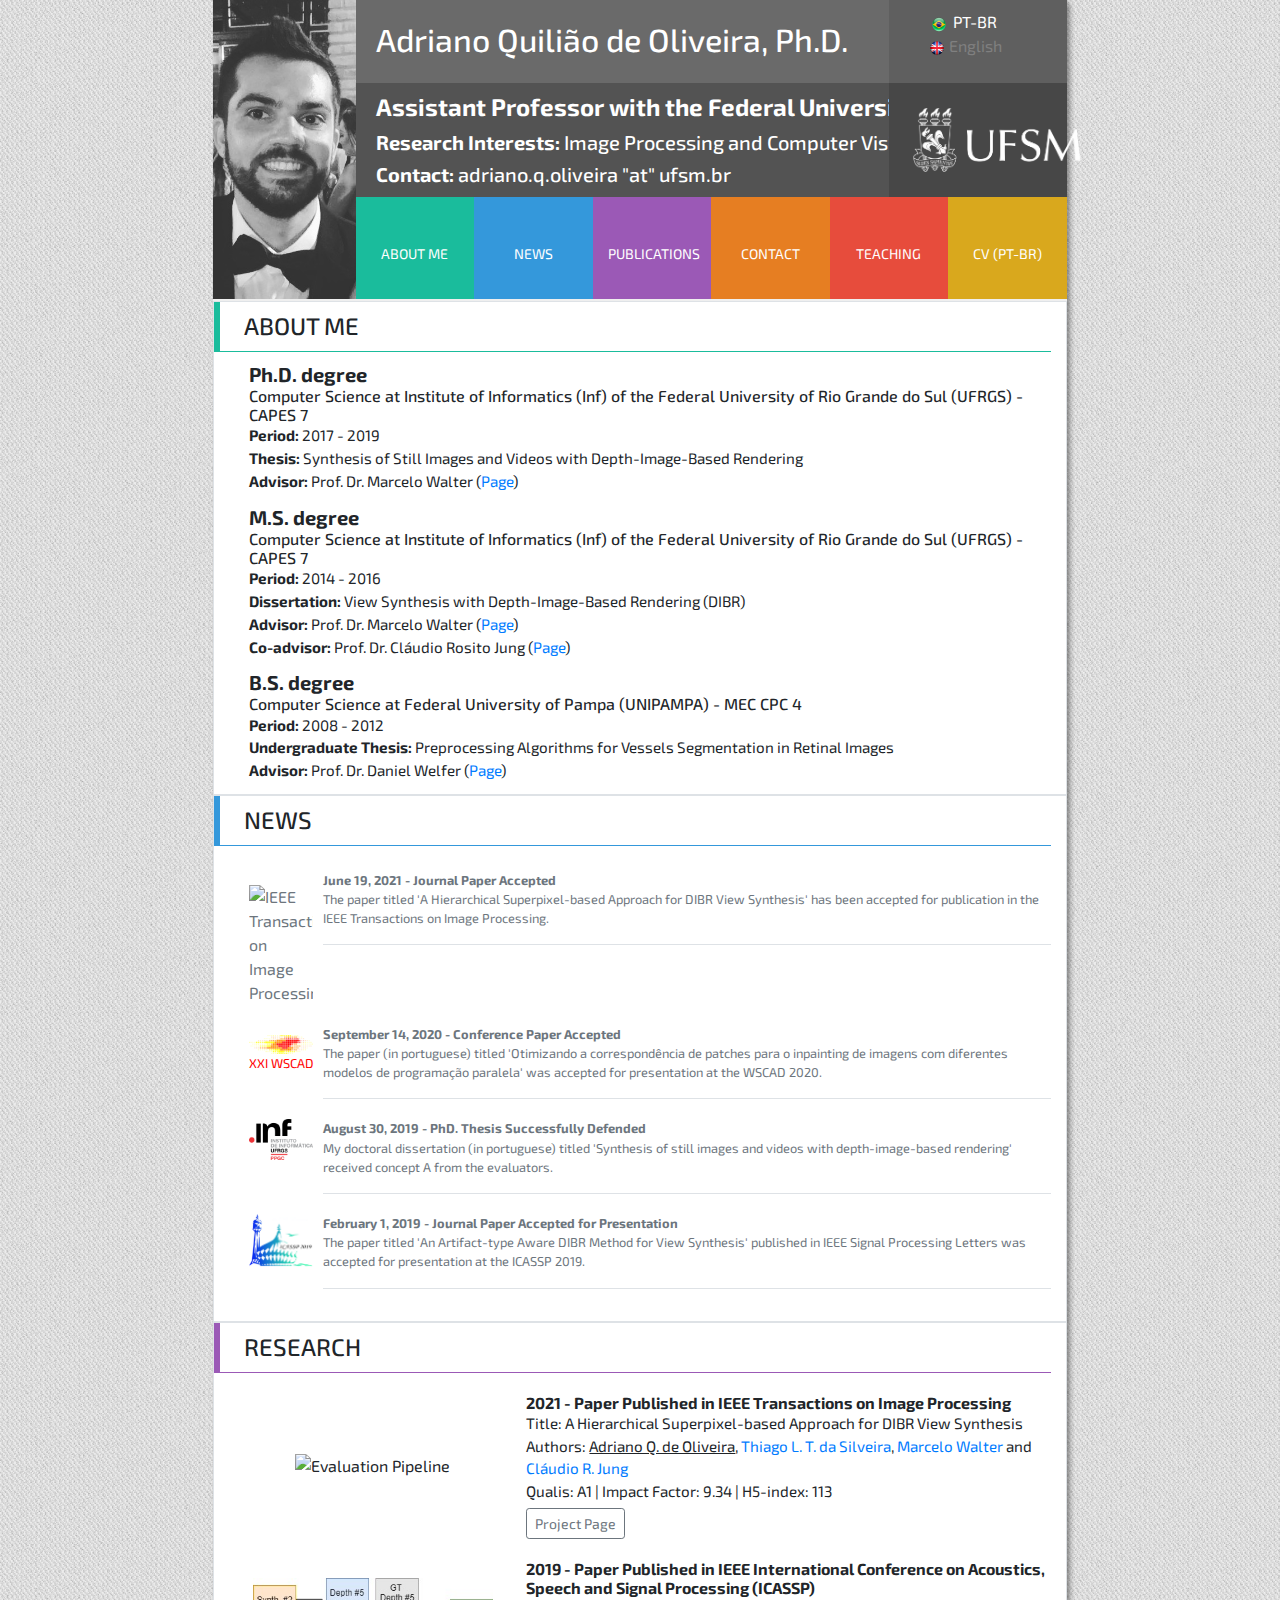
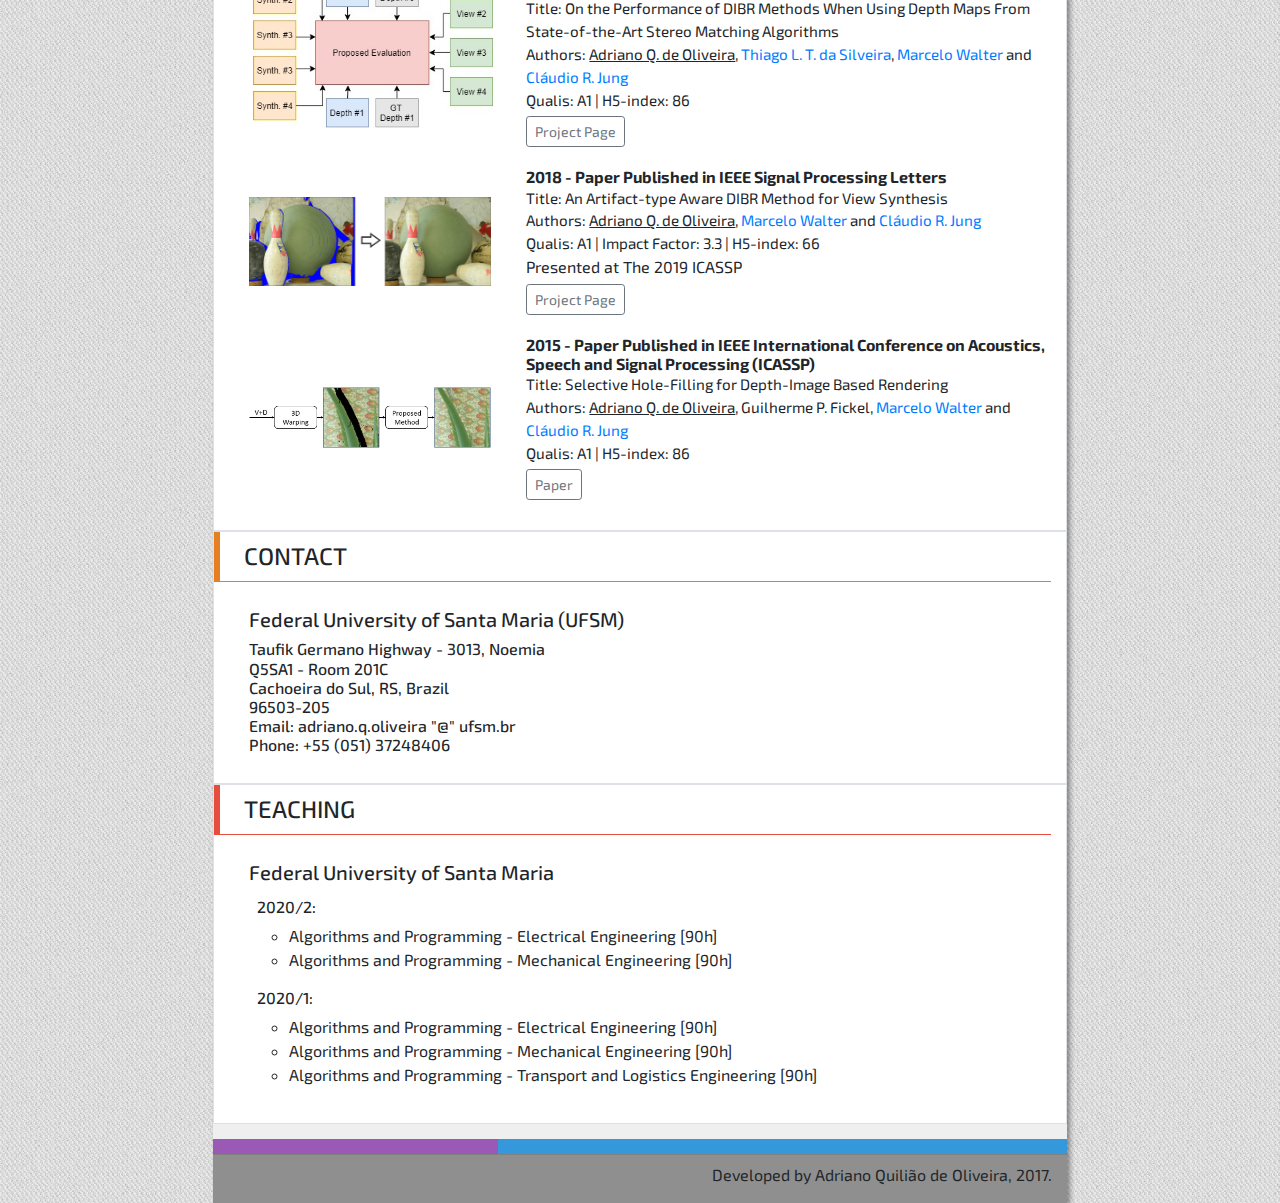
==== commit 06f2dee7: "updating index with TIP paper" ====
--- a/index.html
+++ b/index.html
@@ -301,6 +301,13 @@
 								<div class="row section-content">
 									<div class="col-12 news">
 										<div class="bg-white">
+											<div class="media text-muted media-news" onclick="formControl.redirect('https://ieeexplore.ieee.org/document/9472955');">
+												<img width="64" style="margin-right: 10px; margin-top: 14px;" src="https://www.ieee.org/content/dam/ieee-org/ieee/web/org/globals/88857-22.gif" alt="IEEE Transactions on Image Processing">
+												<p class="media-body pb-3 mb-0 small lh-125 border-bottom border-gray">
+											        <strong class="d-block text-gray-dark">June 19, 2021 - Journal Paper Accepted</strong>
+											        The paper titled 'A Hierarchical Superpixel-based Approach for DIBR View Synthesis' has been accepted for publication in the IEEE Transactions on Image Processing.
+											    </p>
+											</div>
 											<div class="media text-muted media-news" onclick="formControl.redirect('http://wscad.sbc.org.br/2020/programa-wscad.html');">
 												<div>
 													<div>
@@ -347,6 +354,7 @@
 											        The paper titled 'An Artifact-type Aware DIBR Method for View Synthesis' published in IEEE Signal Processing Letters was accepted for presentation at the ICASSP 2019.
 											    </p>
 											</div>
+											<!--
 											<div class="media text-muted media-news" onclick="formControl.redirect('./projects/dibrxsm');">
 												<img width="64" style="margin-right: 10px;" src="projects/dibrxsm/files/logo_icassp.png" alt="ICASSP 2019">
 												<p class="media-body pb-3 mb-0 small lh-125 border-bottom border-gray">
@@ -354,6 +362,7 @@
 											        The paper titled 'On the Performance of DIBR Methods When Using Depth Maps From State-of-the-Art Stereo Matching' was accepted for presentation at the ICASSP 2019.
 											    </p>
 											</div>
+											-->
 										</div>
 									</div>
 								</div>
@@ -365,13 +374,32 @@
 								<div class="row">
 									<div class="col-12 section-title">
 										<header class="color-s3">
-											<h4 class="language-en">Publications</h4>
-											<h4 class="language-pt">Produção Acadêmica <small>(<i>only in english</i>)</small></h4>
+											<h4 class="language-en">Research</h4>
+											<h4 class="language-pt">Pesquisa <small>(<i>only in english</i>)</small></h4>
 										</header>
 									</div>
 								</div>
 								<div class="row section-content">
 									<div class="col-12">
+										<div class="row  media">
+											<div class="col-12 col-md-4 justify-content-center align-self-center">
+												<center>
+											    	<img class="media-image" src="projects\dhs\imgs\pipeline-dhs.png" alt="Evaluation Pipeline">
+												</center>
+											</div>
+											<div class="col-12 col-md-8">
+											    <h6 class="media-title">2021 - Paper Published in IEEE Transactions on Image Processing </h6>
+											    <span class="media-content"> 
+											    	Title: A Hierarchical Superpixel-based Approach for DIBR View Synthesis<br/>
+											    	Authors: <span class="i-author">Adriano Q. de Oliveira</span>, <a href="http://www.inf.ufrgs.br/~tltsilveira/">Thiago L. T. da Silveira</a>, <a href="http://www.inf.ufrgs.br/~mwalter/">Marcelo Walter</a> and <a href="http://www.inf.ufrgs.br/~crjung/">Cláudio R. Jung</a><br/>
+											    	<span style="color: rgb(155, 89, 182);"><i class="fas fa-chart-bar"></i></span> Qualis: A1 | Impact Factor: 9.34 | H5-index: 113</span>
+											    </span>
+											    <br/>
+											    <button type="button" class="btn btn-outline-secondary btn-sm" style="margin-top: 5px;" onclick="formControl.redirect('./projects/dhs');">
+													Project Page
+												</button>
+											</div>
+										</div>
 										<div class="row  media">
 											<div class="col-12 col-md-4 justify-content-center align-self-center">
 												<center>
@@ -383,7 +411,7 @@
 											    <span class="media-content"> 
 											    	Title: On the Performance of DIBR Methods When Using Depth Maps From State-of-the-Art Stereo Matching Algorithms<br/>
 											    	Authors: <span class="i-author">Adriano Q. de Oliveira</span>, <a href="http://www.inf.ufrgs.br/~tltsilveira/">Thiago L. T. da Silveira</a>, <a href="http://www.inf.ufrgs.br/~mwalter/">Marcelo Walter</a> and <a href="http://www.inf.ufrgs.br/~crjung/">Cláudio R. Jung</a><br/>
-											    	<span style="color: rgb(155, 89, 182);"><i class="fas fa-chart-bar"></i></span> Qualis: A1 | H5-index: 80</span>
+											    	<span style="color: rgb(155, 89, 182);"><i class="fas fa-chart-bar"></i></span> Qualis: A1 | H5-index: 86</span>
 											    </span>
 											    <br/>
 											    <button type="button" class="btn btn-outline-secondary btn-sm" style="margin-top: 5px;" onclick="formControl.redirect('./projects/dibrxsm');">
@@ -400,7 +428,7 @@
 											    <span class="media-content"> 
 											    	Title: An Artifact-type Aware DIBR Method for View Synthesis <br/>
 											    	Authors: <span class="i-author">Adriano Q. de Oliveira</span>, <a href="http://www.inf.ufrgs.br/~mwalter/">Marcelo Walter</a> and <a href="http://www.inf.ufrgs.br/~crjung/">Cláudio R. Jung</a><br/>
-											    	<span style="color: rgb(155, 89, 182);"><i class="fas fa-chart-bar"></i></span> Qualis: A1 | Impact Factor: 3.3 | H5-index: 61</span> <br/>
+											    	<span style="color: rgb(155, 89, 182);"><i class="fas fa-chart-bar"></i></span> Qualis: A1 | Impact Factor: 3.3 | H5-index: 66</span> <br/>
 											    	<span style="color: orange;"><i class="fas fa-award"></i></span> Presented at The 2019 ICASSP 
 											    </span>
 											    <br/>
@@ -436,7 +464,7 @@
 											    <span class="media-content"> 
 											    	Title: Selective Hole-Filling for Depth-Image Based Rendering<br/>
 											    	Authors: <span class="i-author">Adriano Q. de Oliveira</span>, Guilherme P. Fickel, <a href="http://www.inf.ufrgs.br/~mwalter/">Marcelo Walter</a> and <a href="http://www.inf.ufrgs.br/~crjung/">Cláudio R. Jung</a><br/>
-											    	<span style="color: rgb(155, 89, 182);"><i class="fas fa-chart-bar"></i></span> Qualis: A1 | H5-index: 80</span>
+											    	<span style="color: rgb(155, 89, 182);"><i class="fas fa-chart-bar"></i></span> Qualis: A1 | H5-index: 86</span>
 											    </span>
 											    <br/>
 											    <button type="button" class="btn btn-outline-secondary btn-sm" style="margin-top: 5px;" onclick="formControl.redirect('https://ieeexplore.ieee.org/document/7178157/');">
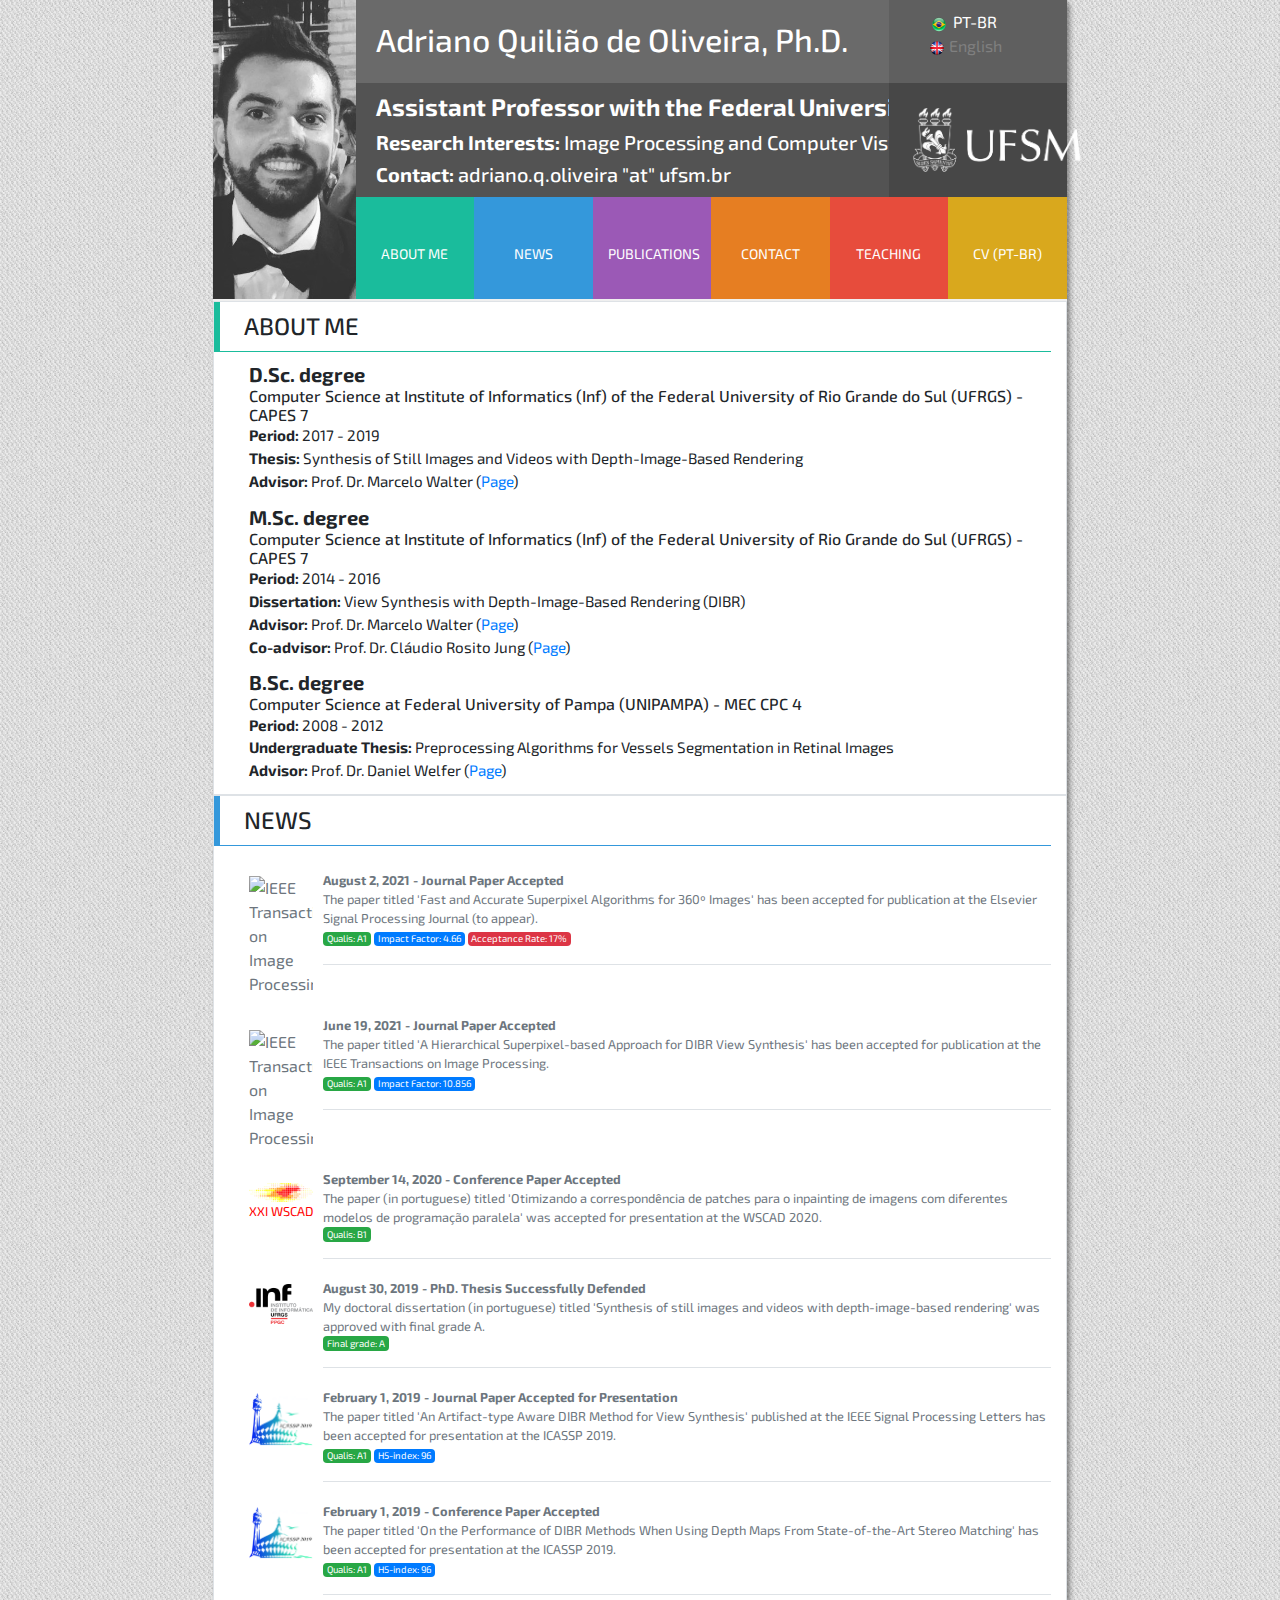
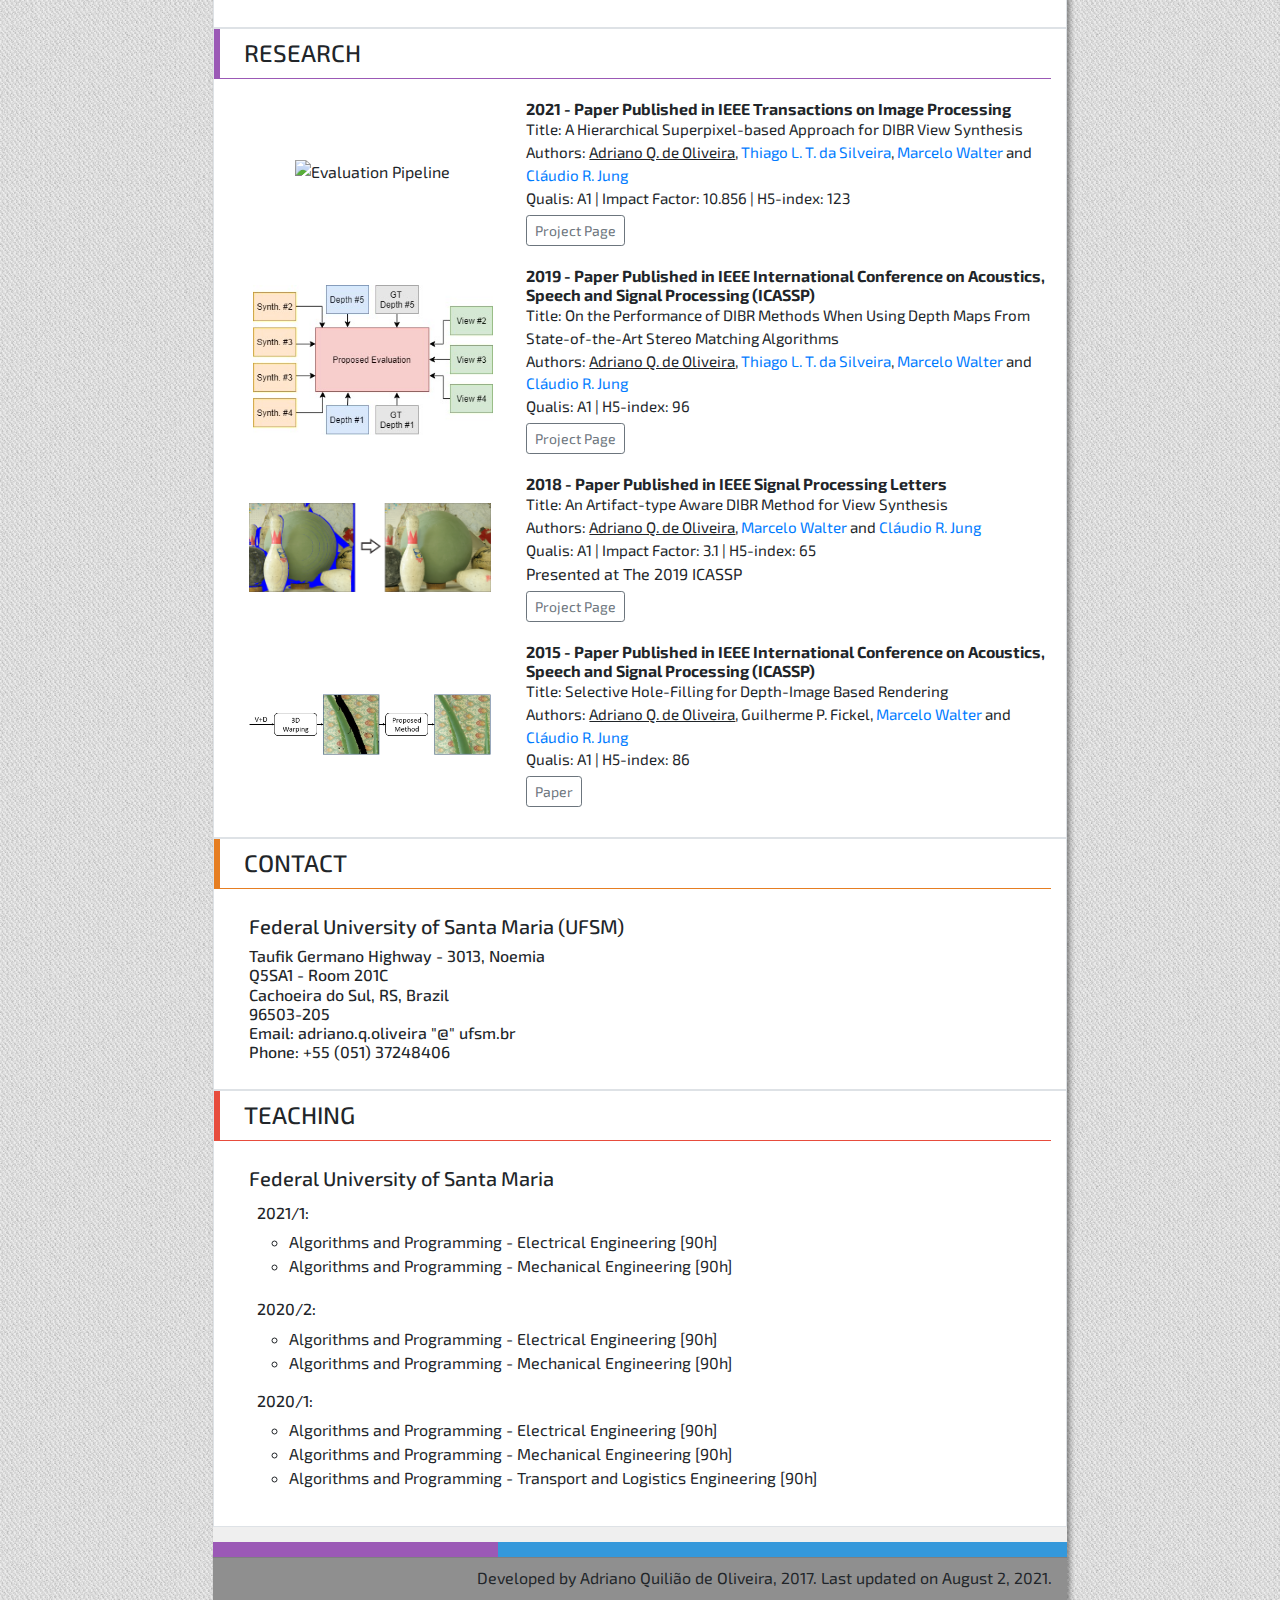
==== commit b0f1e225: "Updating news" ====
--- a/index.html
+++ b/index.html
@@ -140,7 +140,7 @@
 								<div class="row section-content">
 									<div class="col-12 degree">
 										<div class="language-en">
-											<h5>Ph.D. degree</h5>
+											<h5>D.Sc. degree</h5>
 											<h6>Computer Science at Institute of Informatics (Inf) of the Federal University of Rio Grande do Sul (UFRGS) - CAPES 7</h6>  
 											<p>
 												<b> Period: </b> 
@@ -196,7 +196,7 @@
 								<div class="row section-content">
 									<div class="col-12 degree">
 										<div class="language-en">
-											<h5>M.S. degree</h5>
+											<h5>M.Sc. degree</h5>
 											<h6> Computer Science at Institute of Informatics (Inf) of the Federal University of Rio Grande do Sul (UFRGS) - CAPES 7</h6>  
 											<p>
 												<b> Period: </b> 
@@ -248,7 +248,7 @@
 								<div class="row section-content">
 									<div class="col-12 degree">
 										<div class="language-en">
-											<h5>B.S. degree</h5>
+											<h5>B.Sc. degree</h5>
 											<h6> Computer Science at Federal University of Pampa (UNIPAMPA) - MEC CPC 4</h6>  
 											<p>
 												<b> Period: </b> 
@@ -301,17 +301,31 @@
 								<div class="row section-content">
 									<div class="col-12 news">
 										<div class="bg-white">
+											<div class="media text-muted media-news" onclick="formControl.redirect('https://www.journals.elsevier.com/signal-processing');">
+												<img width="64" style="margin-right: 10px; margin-top: 5px;" src="https://upload.wikimedia.org/wikipedia/en/thumb/6/6a/Elsevier_logo_2019.svg/1200px-Elsevier_logo_2019.svg.png" alt="IEEE Transactions on Image Processing">
+												<p class="media-body pb-3 mb-0 small lh-125 border-bottom border-gray">
+											        <strong class="d-block text-gray-dark">
+											        	August 2, 2021 - Journal Paper Accepted
+											        </strong>
+											        The paper titled 'Fast and Accurate Superpixel Algorithms for 360º Images' has been accepted for publication at the Elsevier Signal Processing Journal (to appear). </br>
+											      	<span class="badge bg-success" style="color: white; font-weight: normal">Qualis: A1</span>
+											        <span class="badge bg-primary" style="color: white; font-weight: normal">Impact Factor: 4.66</span>
+											        <span class="badge bg-danger" style="color: white; font-weight: normal">Acceptance Rate: 17%</span>
+											    </p>
+											</div>
 											<div class="media text-muted media-news" onclick="formControl.redirect('https://ieeexplore.ieee.org/document/9472955');">
 												<img width="64" style="margin-right: 10px; margin-top: 14px;" src="https://www.ieee.org/content/dam/ieee-org/ieee/web/org/globals/88857-22.gif" alt="IEEE Transactions on Image Processing">
 												<p class="media-body pb-3 mb-0 small lh-125 border-bottom border-gray">
 											        <strong class="d-block text-gray-dark">June 19, 2021 - Journal Paper Accepted</strong>
-											        The paper titled 'A Hierarchical Superpixel-based Approach for DIBR View Synthesis' has been accepted for publication in the IEEE Transactions on Image Processing.
+											        The paper titled 'A Hierarchical Superpixel-based Approach for DIBR View Synthesis' has been accepted for publication at the IEEE Transactions on Image Processing.</br>
+											      	<span class="badge bg-success" style="color: white; font-weight: normal">Qualis: A1</span>
+											        <span class="badge bg-primary" style="color: white; font-weight: normal">Impact Factor: 10.856</span>
 											    </p>
 											</div>
 											<div class="media text-muted media-news" onclick="formControl.redirect('http://wscad.sbc.org.br/2020/programa-wscad.html');">
 												<div>
 													<div>
-														<img width="64" style="margin-right: 10px; margin-top: 10px;" src="staticfiles/imgs/wscad-logo.png" alt="WSCAD">
+														<img width="64" style="margin-right: 10px; margin-top: 13px;" src="staticfiles/imgs/wscad-logo.png" alt="WSCAD">
 													</div>
 													<div style="color:red; font-size: 80%">
 														XXI WSCAD
@@ -319,50 +333,39 @@
 												</div>
 												<p class="media-body pb-3 mb-0 small lh-125 border-bottom border-gray">
 											        <strong class="d-block text-gray-dark">September 14, 2020 - Conference Paper Accepted</strong>
-											        The paper (in portuguese) titled 'Otimizando a correspondência de patches para o inpainting de imagens com diferentes modelos de programação paralela' was accepted for presentation at the WSCAD 2020.
+											        The paper (in portuguese) titled 'Otimizando a correspondência de patches para o inpainting de imagens com diferentes modelos de programação paralela' was accepted for presentation at the WSCAD 2020.</br>
+											      	<span class="badge bg-success" style="color: white; font-weight: normal">Qualis: B1</span>
 											    </p>
 											</div>
-											<!--
-											<div class="media text-muted media-news" onclick="formControl.redirect('./projects/atamethod');">
-												<img width="64" style="margin-right: 10px;" src="projects/atamethod/files/ieee.png" alt="IEEE Signal Processing Letters">
-												<p class="media-body pb-3 mb-0 small lh-125 border-bottom border-gray">
-											        <strong class="d-block text-gray-dark">September 25, 2019 - Image Results Available</strong>
-											        The image results used in the paper 'An Artifact-type Aware DIBR Method for View Synthesis' are now available for download.
-											    </p>
-											</div>
-											-->
 											<div class="media text-muted media-news" onclick="formControl.redirect('https://lume.ufrgs.br/handle/10183/201264');">
-												<img width="64" style="margin-right: 10px;" src="staticfiles/imgs/inf-logo.png" alt="PPGC INF UFRGS">
+												<img width="64" style="margin-right: 10px; margin-top: 5px;" src="staticfiles/imgs/inf-logo.png" alt="PPGC INF UFRGS">
 												<p class="media-body pb-3 mb-0 small lh-125 border-bottom border-gray">
 											        <strong class="d-block text-gray-dark">August 30, 2019 - PhD. Thesis Successfully Defended</strong>
-											        My doctoral dissertation (in portuguese) titled 'Synthesis of still images and videos with depth-image-based rendering' received concept A from the evaluators.
+											        My doctoral dissertation (in portuguese) titled 'Synthesis of still images and videos with depth-image-based rendering' was approved with final grade A.
+											        </br>
+											      	<span class="badge bg-success" style="color: white; font-weight: normal">Final grade: A</span>
 											    </p>
 											</div>
-											<!--
-											<div class="media text-muted media-news" onclick="formControl.redirect('./projects/dibrxsm');">
-												<img width="64" style="margin-right: 10px;" src="projects/dibrxsm/files/logo_icassp.png" alt="ICASSP 2019">
-												<p class="media-body pb-3 mb-0 small lh-125 border-bottom border-gray">
-											        <strong class="d-block text-gray-dark">May 18, 2019 - Image Results Available</strong>
-											        The image results used in the paper 'On the Performance of DIBR Methods When Using Depth Maps From State-of-the-Art Stereo Matching' are now available for download.
-											    </p>
-											</div>
-											-->
 											<div class="media text-muted media-news" onclick="formControl.redirect('./projects/atamethod');">
-												<img width="64" style="margin-right: 10px;" src="projects/dibrxsm/files/logo_icassp.png" alt="ICASSP 2019">
+												<img width="64" style="margin-right: 10px; margin-top: 5px;" src="projects/dibrxsm/files/logo_icassp.png" alt="ICASSP 2019">
 												<p class="media-body pb-3 mb-0 small lh-125 border-bottom border-gray">
 											        <strong class="d-block text-gray-dark">February 1, 2019 - Journal Paper Accepted for Presentation</strong>
-											        The paper titled 'An Artifact-type Aware DIBR Method for View Synthesis' published in IEEE Signal Processing Letters was accepted for presentation at the ICASSP 2019.
+											        The paper titled 'An Artifact-type Aware DIBR Method for View Synthesis' published at the IEEE Signal Processing Letters has been accepted for presentation at the ICASSP 2019.
+											        </br>
+											      	<span class="badge bg-success" style="color: white; font-weight: normal">Qualis: A1</span>
+											        <span class="badge bg-primary" style="color: white; font-weight: normal">H5-index: 96</span>
 											    </p>
 											</div>
-											<!--
 											<div class="media text-muted media-news" onclick="formControl.redirect('./projects/dibrxsm');">
-												<img width="64" style="margin-right: 10px;" src="projects/dibrxsm/files/logo_icassp.png" alt="ICASSP 2019">
+												<img width="64" style="margin-right: 10px; margin-top: 5px;" src="projects/dibrxsm/files/logo_icassp.png" alt="ICASSP 2019">
 												<p class="media-body pb-3 mb-0 small lh-125 border-bottom border-gray">
 											        <strong class="d-block text-gray-dark">February 1, 2019 - Conference Paper Accepted</strong>
-											        The paper titled 'On the Performance of DIBR Methods When Using Depth Maps From State-of-the-Art Stereo Matching' was accepted for presentation at the ICASSP 2019.
+											        The paper titled 'On the Performance of DIBR Methods When Using Depth Maps From State-of-the-Art Stereo Matching' has been accepted for presentation at the ICASSP 2019.
+											        </br>
+											      	<span class="badge bg-success" style="color: white; font-weight: normal">Qualis: A1</span>
+											        <span class="badge bg-primary" style="color: white; font-weight: normal">H5-index: 96</span>
 											    </p>
 											</div>
-											-->
 										</div>
 									</div>
 								</div>
@@ -392,7 +395,7 @@
 											    <span class="media-content"> 
 											    	Title: A Hierarchical Superpixel-based Approach for DIBR View Synthesis<br/>
 											    	Authors: <span class="i-author">Adriano Q. de Oliveira</span>, <a href="http://www.inf.ufrgs.br/~tltsilveira/">Thiago L. T. da Silveira</a>, <a href="http://www.inf.ufrgs.br/~mwalter/">Marcelo Walter</a> and <a href="http://www.inf.ufrgs.br/~crjung/">Cláudio R. Jung</a><br/>
-											    	<span style="color: rgb(155, 89, 182);"><i class="fas fa-chart-bar"></i></span> Qualis: A1 | Impact Factor: 9.34 | H5-index: 113</span>
+											    	<span style="color: rgb(155, 89, 182);"><i class="fas fa-chart-bar"></i></span> Qualis: A1 | Impact Factor: 10.856 | H5-index: 123</span>
 											    </span>
 											    <br/>
 											    <button type="button" class="btn btn-outline-secondary btn-sm" style="margin-top: 5px;" onclick="formControl.redirect('./projects/dhs');">
@@ -411,7 +414,7 @@
 											    <span class="media-content"> 
 											    	Title: On the Performance of DIBR Methods When Using Depth Maps From State-of-the-Art Stereo Matching Algorithms<br/>
 											    	Authors: <span class="i-author">Adriano Q. de Oliveira</span>, <a href="http://www.inf.ufrgs.br/~tltsilveira/">Thiago L. T. da Silveira</a>, <a href="http://www.inf.ufrgs.br/~mwalter/">Marcelo Walter</a> and <a href="http://www.inf.ufrgs.br/~crjung/">Cláudio R. Jung</a><br/>
-											    	<span style="color: rgb(155, 89, 182);"><i class="fas fa-chart-bar"></i></span> Qualis: A1 | H5-index: 86</span>
+											    	<span style="color: rgb(155, 89, 182);"><i class="fas fa-chart-bar"></i></span> Qualis: A1 | H5-index: 96</span>
 											    </span>
 											    <br/>
 											    <button type="button" class="btn btn-outline-secondary btn-sm" style="margin-top: 5px;" onclick="formControl.redirect('./projects/dibrxsm');">
@@ -428,7 +431,7 @@
 											    <span class="media-content"> 
 											    	Title: An Artifact-type Aware DIBR Method for View Synthesis <br/>
 											    	Authors: <span class="i-author">Adriano Q. de Oliveira</span>, <a href="http://www.inf.ufrgs.br/~mwalter/">Marcelo Walter</a> and <a href="http://www.inf.ufrgs.br/~crjung/">Cláudio R. Jung</a><br/>
-											    	<span style="color: rgb(155, 89, 182);"><i class="fas fa-chart-bar"></i></span> Qualis: A1 | Impact Factor: 3.3 | H5-index: 66</span> <br/>
+											    	<span style="color: rgb(155, 89, 182);"><i class="fas fa-chart-bar"></i></span> Qualis: A1 | Impact Factor: 3.1 | H5-index: 65</span> <br/>
 											    	<span style="color: orange;"><i class="fas fa-award"></i></span> Presented at The 2019 ICASSP 
 											    </span>
 											    <br/>
@@ -533,6 +536,21 @@
 											<h5><i class="fas fa-university"></i> Universidade Federal de Santa Maria</h5>
 										</div>
 										<div class="language-en" style="padding-top: 5px;">	
+											<h6>&nbsp;&nbsp;2021/1: </h6>
+											<ul style="list-style-type:circle;">
+											  <li>Algorithms and Programming - Electrical Engineering [90h]</li>
+											  <li>Algorithms and Programming - Mechanical Engineering [90h]</li>
+											</ul>
+
+										</div>
+										<div class="language-pt" style="padding-top: 5px;">
+											<h6>&nbsp;&nbsp;2021/1: </h6>	
+											<ul style="list-style-type:circle;">
+											  <li>Algoritmos e Programação - Engenharia Elétrica [90h]</li>
+											  <li>Algoritmos e Programação - Engenharia Mecânica [90h]</li>
+											</ul>
+										</div>
+										<div class="language-en" style="padding-top: 5px;">	
 											<h6>&nbsp;&nbsp;2020/2: </h6>
 											<ul style="list-style-type:circle;">
 											  <li>Algorithms and Programming - Electrical Engineering [90h]</li>
@@ -578,7 +596,7 @@
 				</div>
 				<div class="row footer">
 					<div class="col-12">
-						<p>Developed by Adriano Quilião de Oliveira, 2017.</p>
+						<p>Developed by Adriano Quilião de Oliveira, 2017. Last updated on August 2, 2021.</p>
 					</div>
 				</div>		
 			</div>
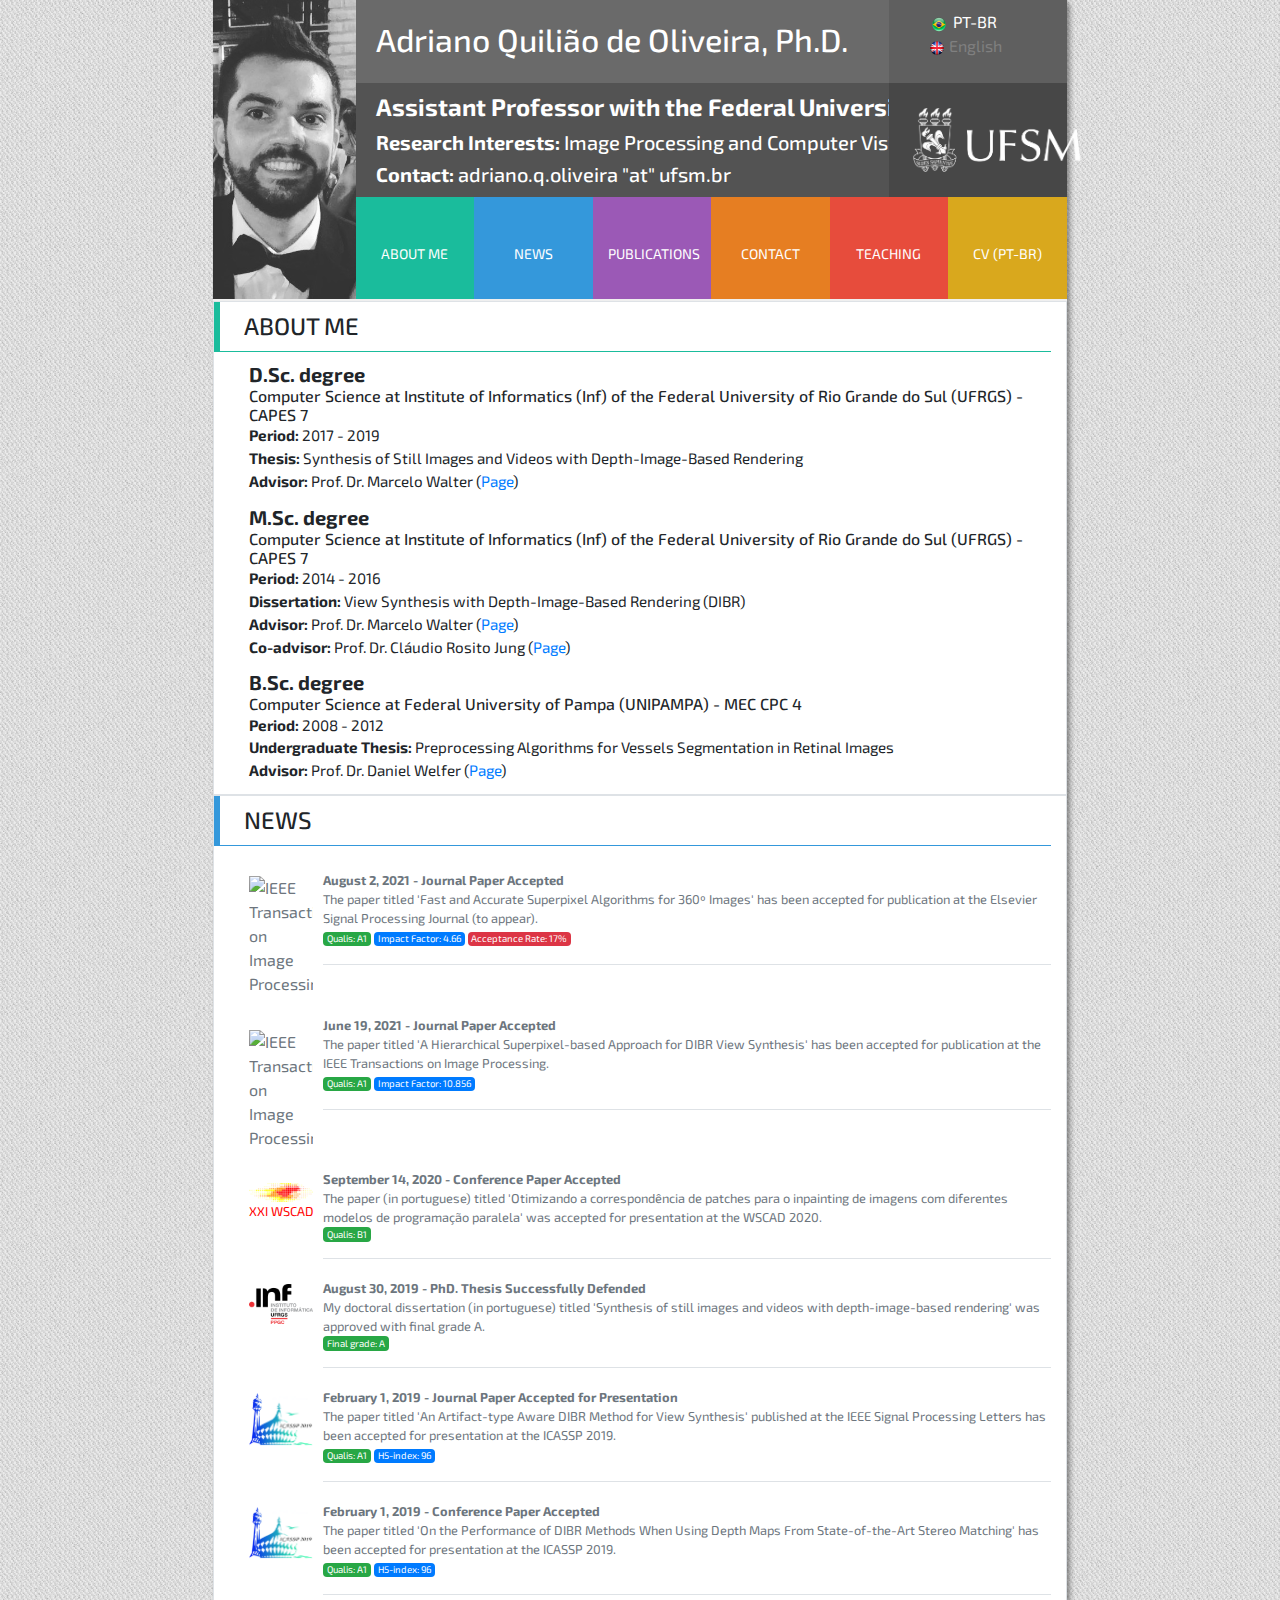
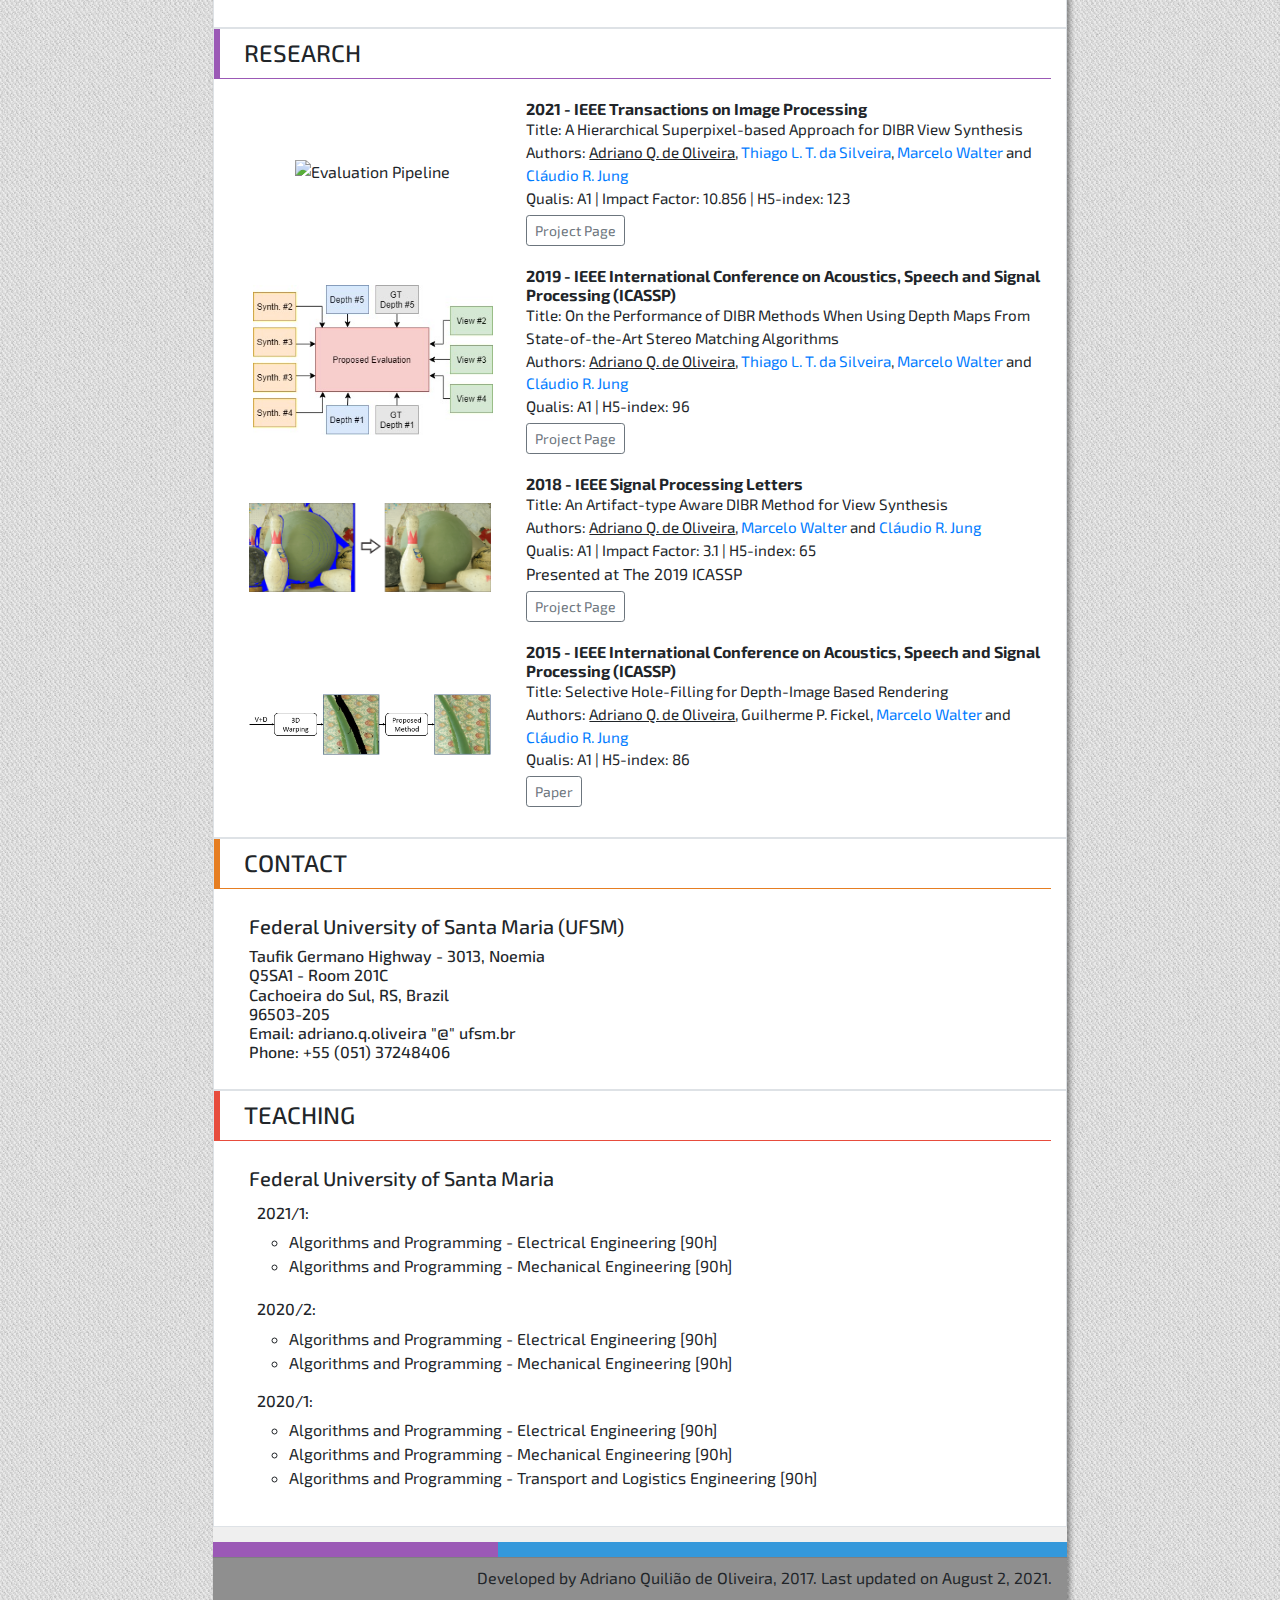
==== commit 07fa6d7b: "Updating index again" ====
--- a/index.html
+++ b/index.html
@@ -391,7 +391,7 @@
 												</center>
 											</div>
 											<div class="col-12 col-md-8">
-											    <h6 class="media-title">2021 - Paper Published in IEEE Transactions on Image Processing </h6>
+											    <h6 class="media-title">2021 - IEEE Transactions on Image Processing </h6>
 											    <span class="media-content"> 
 											    	Title: A Hierarchical Superpixel-based Approach for DIBR View Synthesis<br/>
 											    	Authors: <span class="i-author">Adriano Q. de Oliveira</span>, <a href="http://www.inf.ufrgs.br/~tltsilveira/">Thiago L. T. da Silveira</a>, <a href="http://www.inf.ufrgs.br/~mwalter/">Marcelo Walter</a> and <a href="http://www.inf.ufrgs.br/~crjung/">Cláudio R. Jung</a><br/>
@@ -410,7 +410,7 @@
 												</center>
 											</div>
 											<div class="col-12 col-md-8">
-											    <h6 class="media-title">2019 - Paper Published in IEEE International Conference on Acoustics, Speech and Signal Processing (ICASSP)</h6>
+											    <h6 class="media-title">2019 - IEEE International Conference on Acoustics, Speech and Signal Processing (ICASSP)</h6>
 											    <span class="media-content"> 
 											    	Title: On the Performance of DIBR Methods When Using Depth Maps From State-of-the-Art Stereo Matching Algorithms<br/>
 											    	Authors: <span class="i-author">Adriano Q. de Oliveira</span>, <a href="http://www.inf.ufrgs.br/~tltsilveira/">Thiago L. T. da Silveira</a>, <a href="http://www.inf.ufrgs.br/~mwalter/">Marcelo Walter</a> and <a href="http://www.inf.ufrgs.br/~crjung/">Cláudio R. Jung</a><br/>
@@ -427,7 +427,7 @@
 											    <img class="media-image" src="projects\atamethod\files\imgs.png" alt="ATA Method">
 											</div>
 											<div class="col-12 col-md-8">
-											    <h6 class="media-title">2018 - Paper Published in IEEE Signal Processing Letters</h6>
+											    <h6 class="media-title">2018 - IEEE Signal Processing Letters</h6>
 											    <span class="media-content"> 
 											    	Title: An Artifact-type Aware DIBR Method for View Synthesis <br/>
 											    	Authors: <span class="i-author">Adriano Q. de Oliveira</span>, <a href="http://www.inf.ufrgs.br/~mwalter/">Marcelo Walter</a> and <a href="http://www.inf.ufrgs.br/~crjung/">Cláudio R. Jung</a><br/>
@@ -463,7 +463,7 @@
 											    <img class="media-image" src="projects\shfmethod\files\shf.jpg" alt="SHF Pipeline">
 											</div>
 											<div class="col-12 col-md-8">
-											    <h6 class="media-title">2015 - Paper Published in IEEE International Conference on Acoustics, Speech and Signal Processing (ICASSP)</h6>
+											    <h6 class="media-title">2015 - IEEE International Conference on Acoustics, Speech and Signal Processing (ICASSP)</h6>
 											    <span class="media-content"> 
 											    	Title: Selective Hole-Filling for Depth-Image Based Rendering<br/>
 											    	Authors: <span class="i-author">Adriano Q. de Oliveira</span>, Guilherme P. Fickel, <a href="http://www.inf.ufrgs.br/~mwalter/">Marcelo Walter</a> and <a href="http://www.inf.ufrgs.br/~crjung/">Cláudio R. Jung</a><br/>
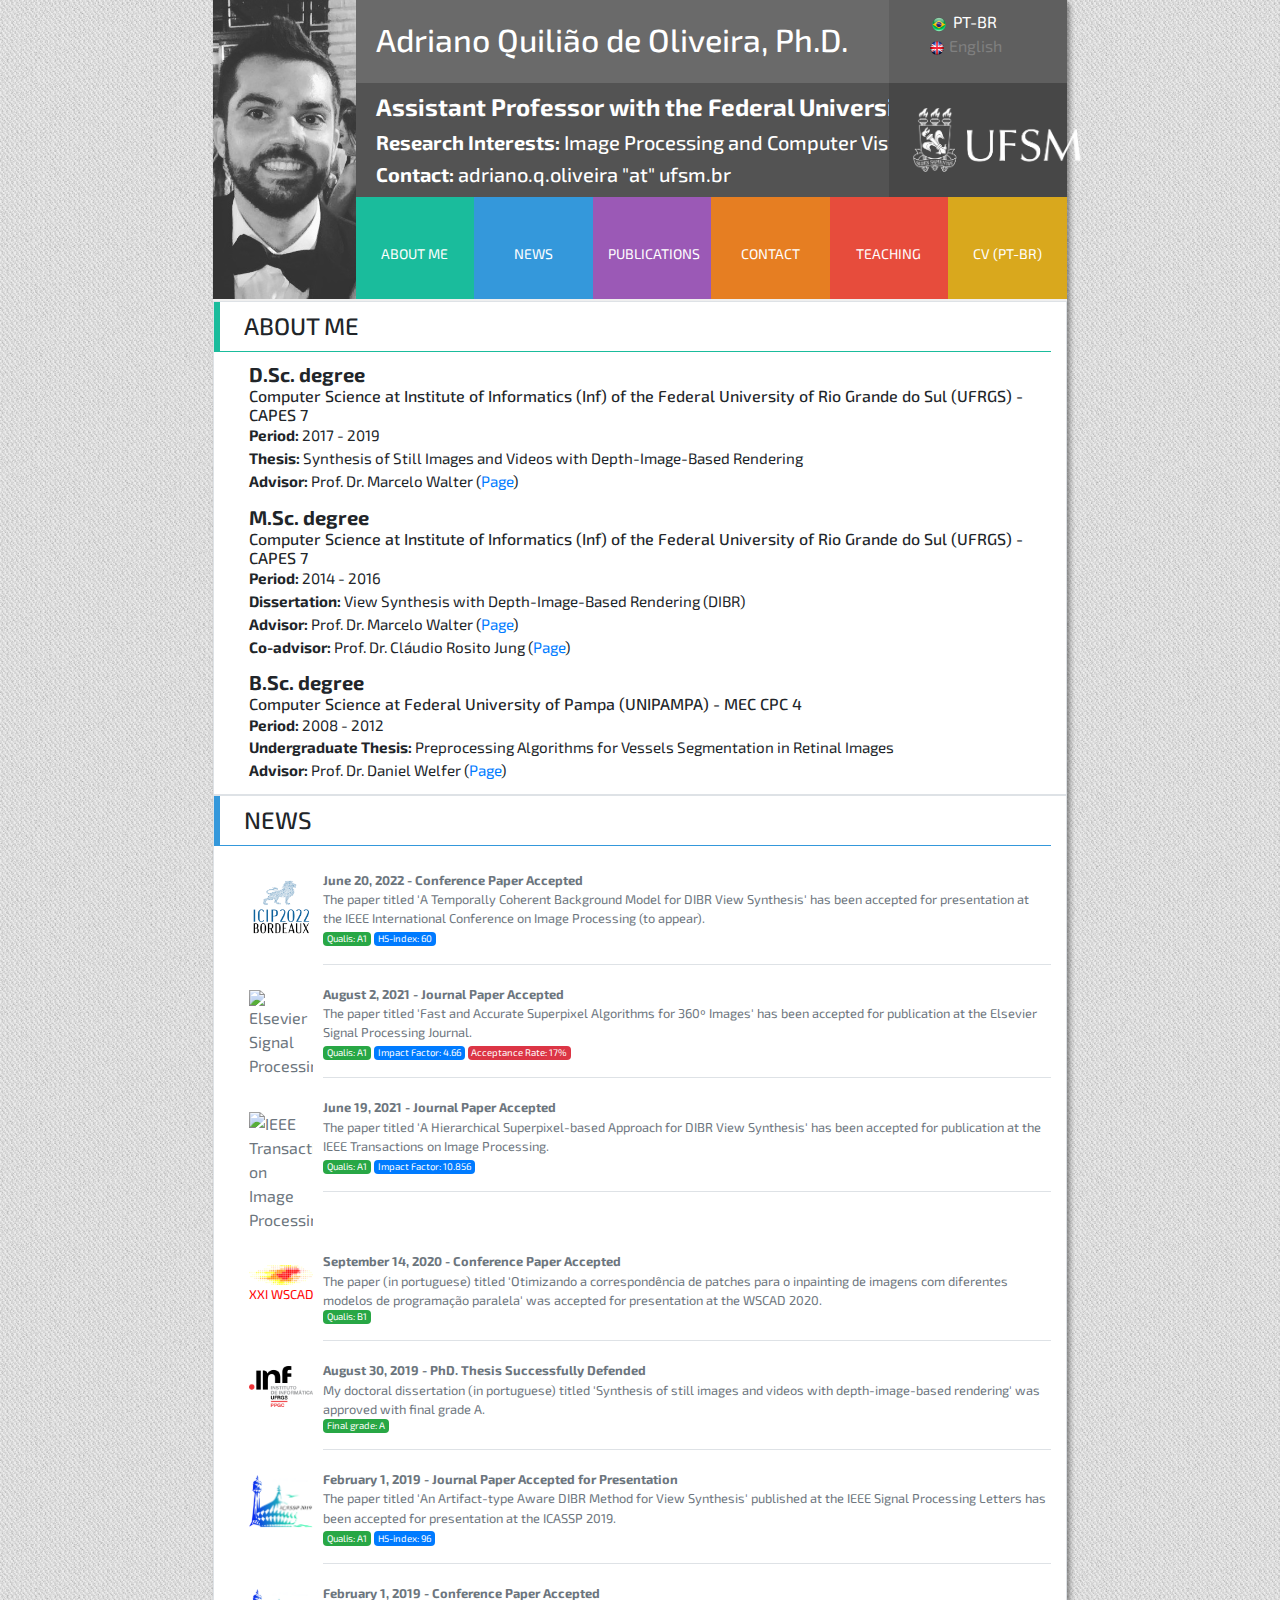
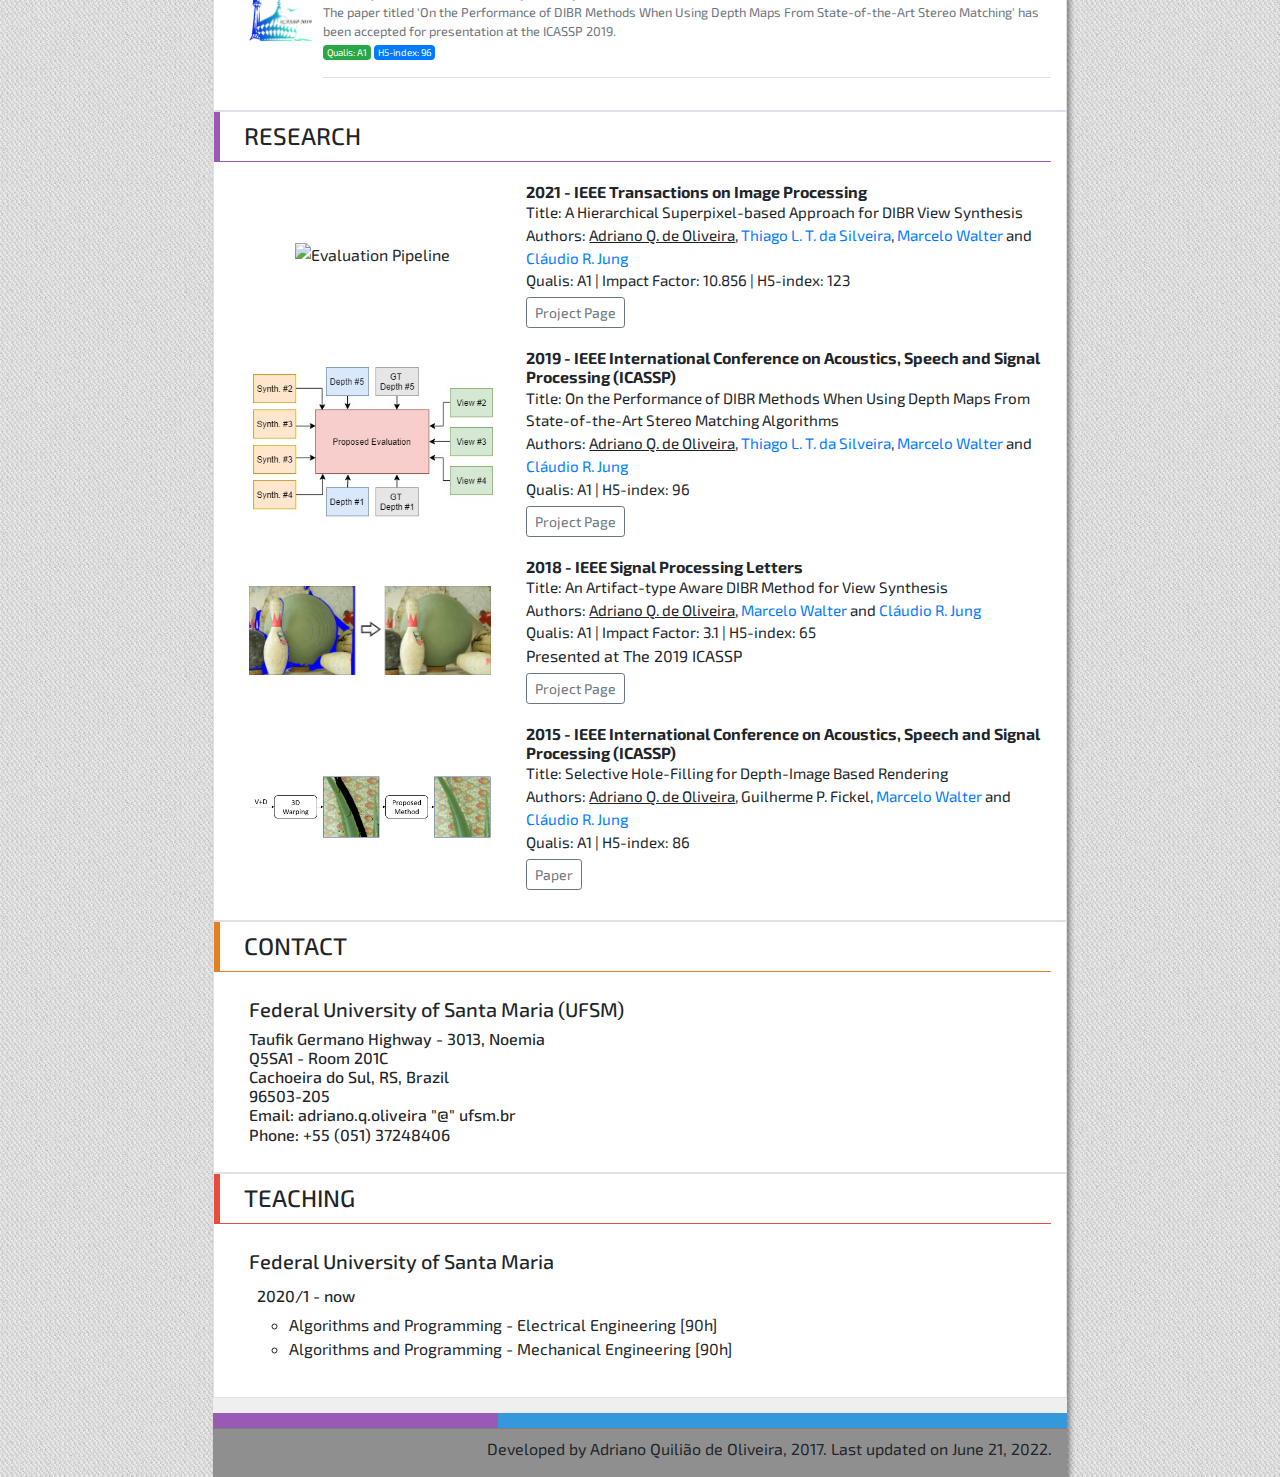
==== commit e738da0a: "before-icip-22" ====
--- a/index.html
+++ b/index.html
@@ -301,13 +301,24 @@
 								<div class="row section-content">
 									<div class="col-12 news">
 										<div class="bg-white">
-											<div class="media text-muted media-news" onclick="formControl.redirect('https://www.journals.elsevier.com/signal-processing');">
-												<img width="64" style="margin-right: 10px; margin-top: 5px;" src="https://upload.wikimedia.org/wikipedia/en/thumb/6/6a/Elsevier_logo_2019.svg/1200px-Elsevier_logo_2019.svg.png" alt="IEEE Transactions on Image Processing">
+											<div class="media text-muted media-news" onclick="formControl.redirect('https://2022.ieeeicip.org/');">
+												<img width="64" style="margin-right: 10px; margin-top: 5px;" src="staticfiles/imgs/Test1_Bandeauv2-4.png" alt="IEEE International Conference on Image Processing">
+												<p class="media-body pb-3 mb-0 small lh-125 border-bottom border-gray">
+											        <strong class="d-block text-gray-dark">
+											        	June 20, 2022 - Conference Paper Accepted
+											        </strong>
+											        The paper titled 'A Temporally Coherent Background Model for DIBR View Synthesis' has been accepted for presentation at the IEEE International Conference on Image Processing (to appear). </br>
+											      	<span class="badge bg-success" style="color: white; font-weight: normal">Qualis: A1</span>
+											        <span class="badge bg-primary" style="color: white; font-weight: normal">H5-index: 60</span>
+											    </p>
+											</div>
+											<div class="media text-muted media-news" onclick="formControl.redirect('https://www.sciencedirect.com/science/article/abs/pii/S0165168421003145');">
+												<img width="64" style="margin-right: 10px; margin-top: 5px;" src="https://upload.wikimedia.org/wikipedia/en/thumb/6/6a/Elsevier_logo_2019.svg/1200px-Elsevier_logo_2019.svg.png" alt="Elsevier Signal Processing">
 												<p class="media-body pb-3 mb-0 small lh-125 border-bottom border-gray">
 											        <strong class="d-block text-gray-dark">
 											        	August 2, 2021 - Journal Paper Accepted
 											        </strong>
-											        The paper titled 'Fast and Accurate Superpixel Algorithms for 360º Images' has been accepted for publication at the Elsevier Signal Processing Journal (to appear). </br>
+											        The paper titled 'Fast and Accurate Superpixel Algorithms for 360º Images' has been accepted for publication at the Elsevier Signal Processing Journal. </br>
 											      	<span class="badge bg-success" style="color: white; font-weight: normal">Qualis: A1</span>
 											        <span class="badge bg-primary" style="color: white; font-weight: normal">Impact Factor: 4.66</span>
 											        <span class="badge bg-danger" style="color: white; font-weight: normal">Acceptance Rate: 17%</span>
@@ -536,7 +547,7 @@
 											<h5><i class="fas fa-university"></i> Universidade Federal de Santa Maria</h5>
 										</div>
 										<div class="language-en" style="padding-top: 5px;">	
-											<h6>&nbsp;&nbsp;2021/1: </h6>
+											<h6>&nbsp;&nbsp;2020/1 - now </h6>
 											<ul style="list-style-type:circle;">
 											  <li>Algorithms and Programming - Electrical Engineering [90h]</li>
 											  <li>Algorithms and Programming - Mechanical Engineering [90h]</li>
@@ -544,12 +555,13 @@
 
 										</div>
 										<div class="language-pt" style="padding-top: 5px;">
-											<h6>&nbsp;&nbsp;2021/1: </h6>	
+											<h6>&nbsp;&nbsp;2021/1 - </h6>	
 											<ul style="list-style-type:circle;">
 											  <li>Algoritmos e Programação - Engenharia Elétrica [90h]</li>
 											  <li>Algoritmos e Programação - Engenharia Mecânica [90h]</li>
 											</ul>
 										</div>
+										<!--
 										<div class="language-en" style="padding-top: 5px;">	
 											<h6>&nbsp;&nbsp;2020/2: </h6>
 											<ul style="list-style-type:circle;">
@@ -572,7 +584,6 @@
 											  <li>Algorithms and Programming - Mechanical Engineering [90h]</li>
 											  <li>Algorithms and Programming - Transport and Logistics Engineering [90h]</li>
 											</ul>
-
 										</div>
 										<div class="language-pt">
 											<h6>&nbsp;&nbsp;2020/1: </h6>	
@@ -582,6 +593,7 @@
 											  <li>Algoritmos e Programação - Engenharia de Transportes e Logística [90h]</li>
 											</ul>
 										</div>
+										-->
 									</div>
 								</div>			
 							</div>
@@ -596,7 +608,7 @@
 				</div>
 				<div class="row footer">
 					<div class="col-12">
-						<p>Developed by Adriano Quilião de Oliveira, 2017. Last updated on August 2, 2021.</p>
+						<p>Developed by Adriano Quilião de Oliveira, 2017. Last updated on June 21, 2022.</p>
 					</div>
 				</div>		
 			</div>
